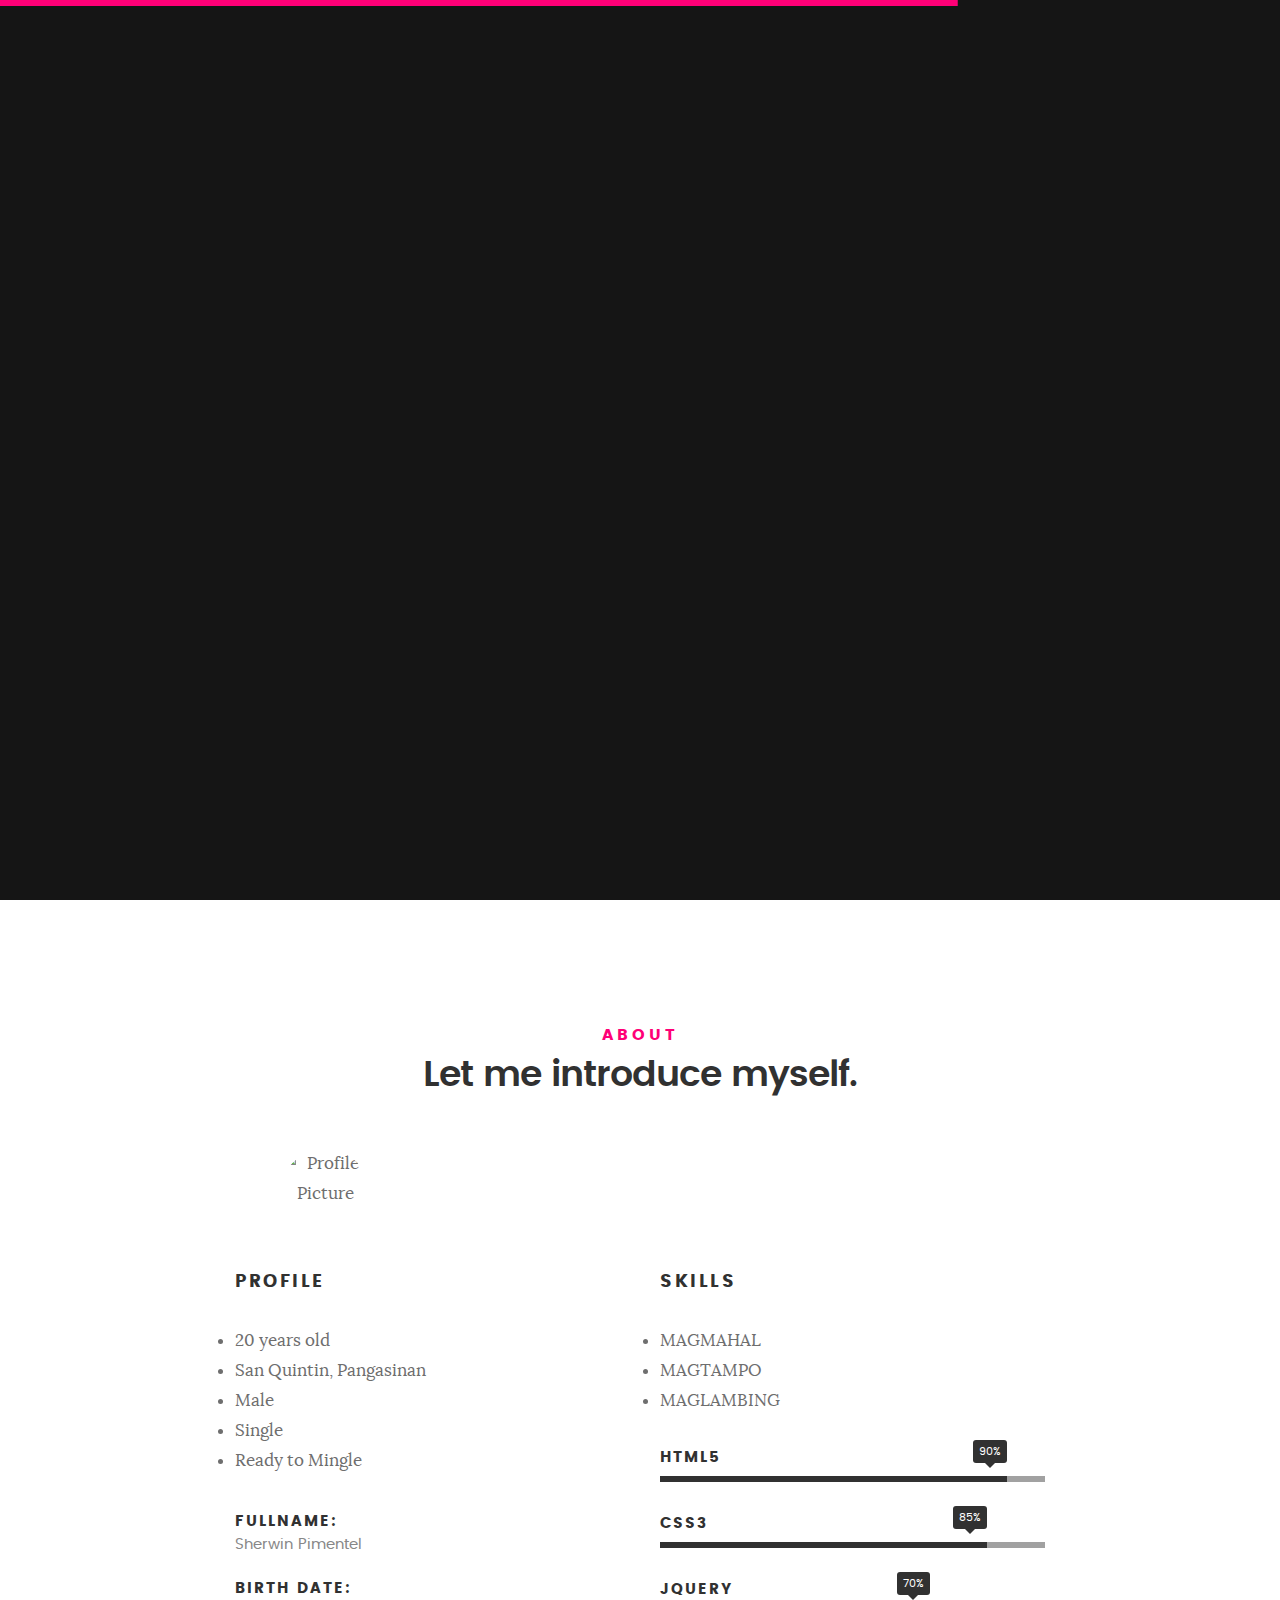
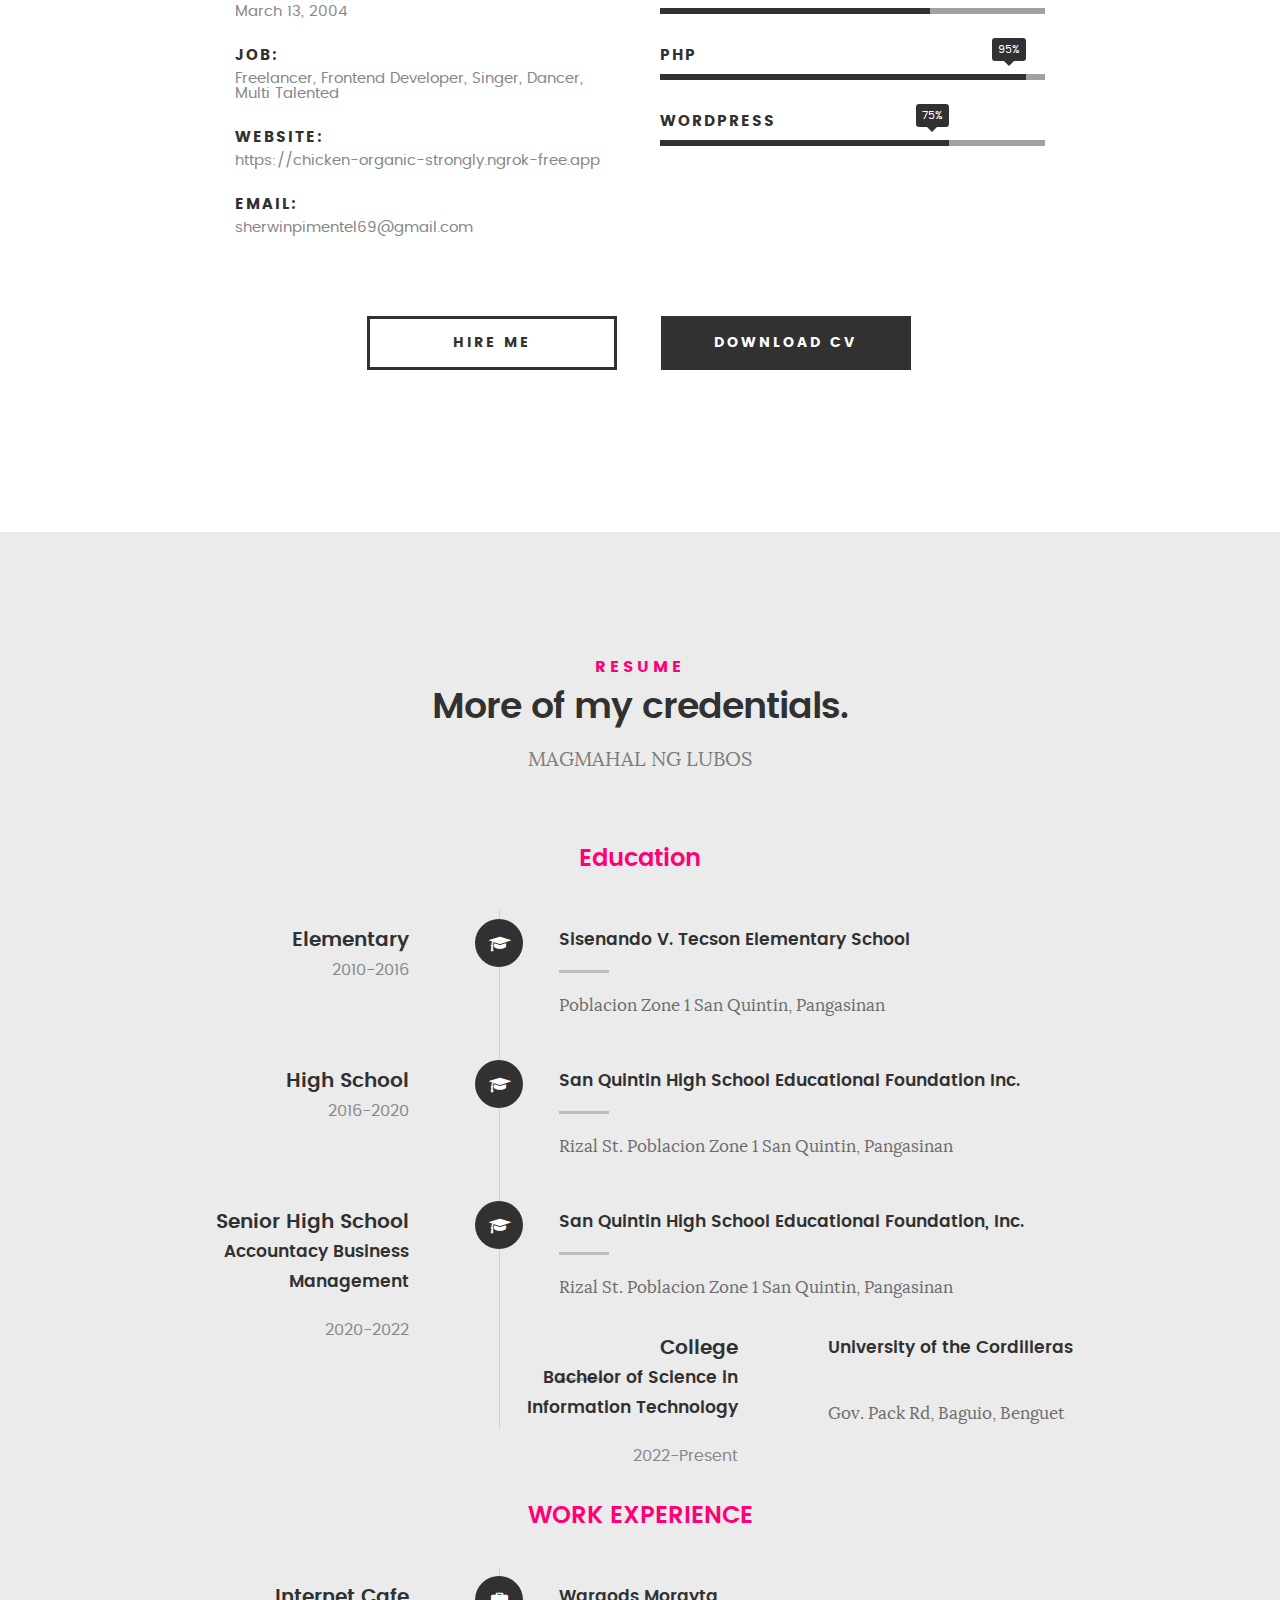
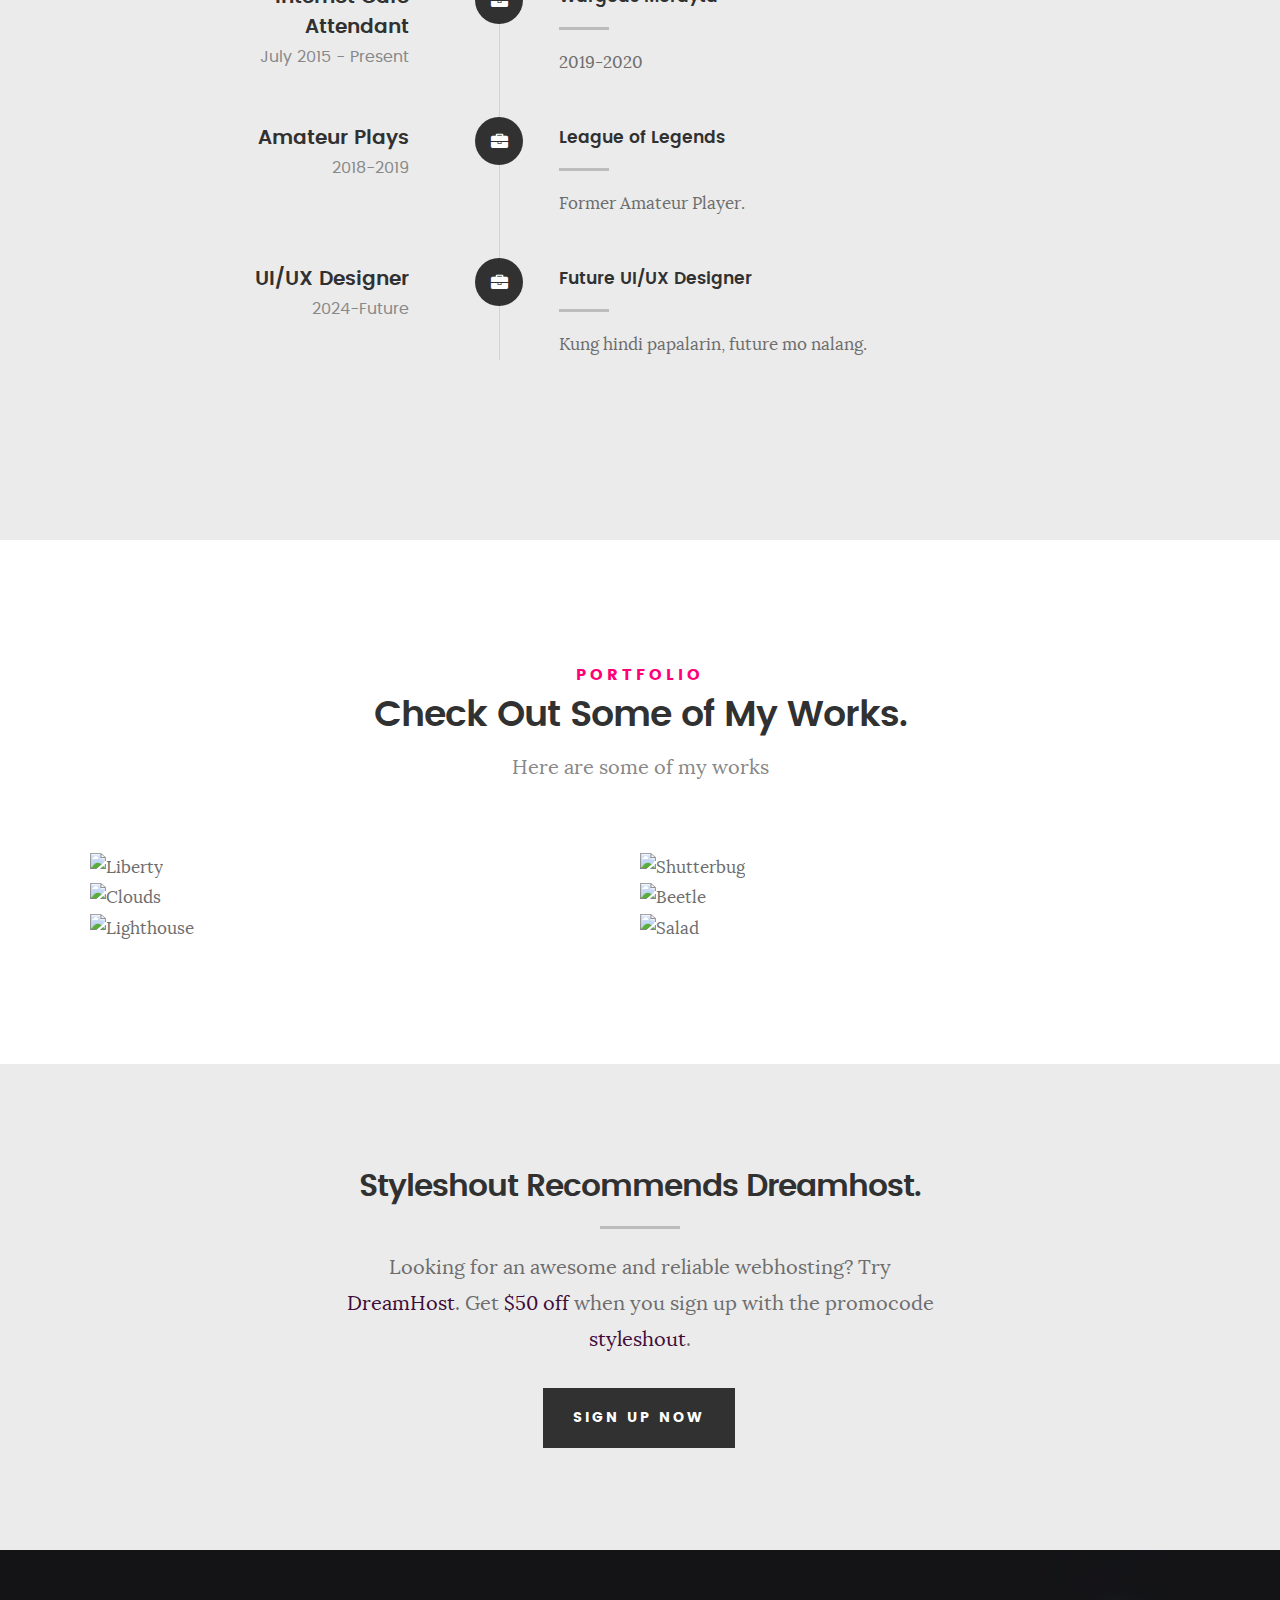
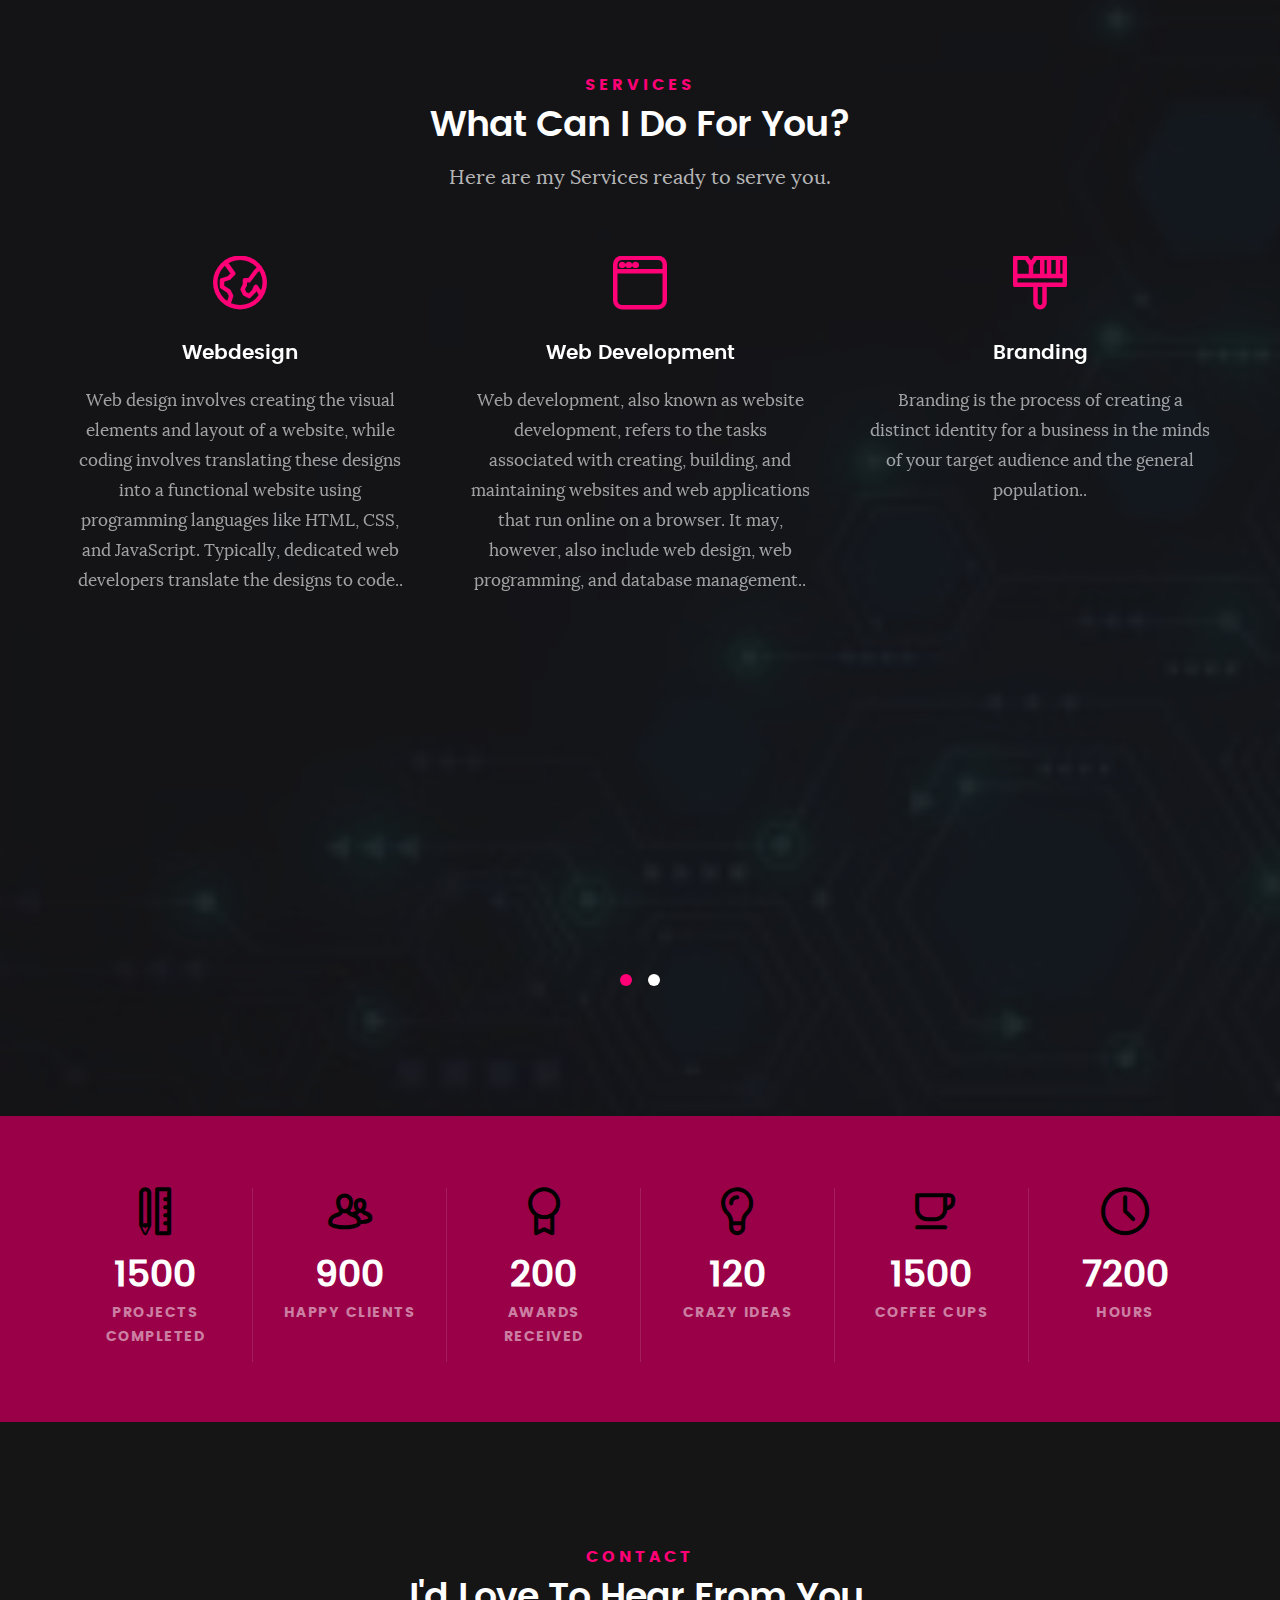
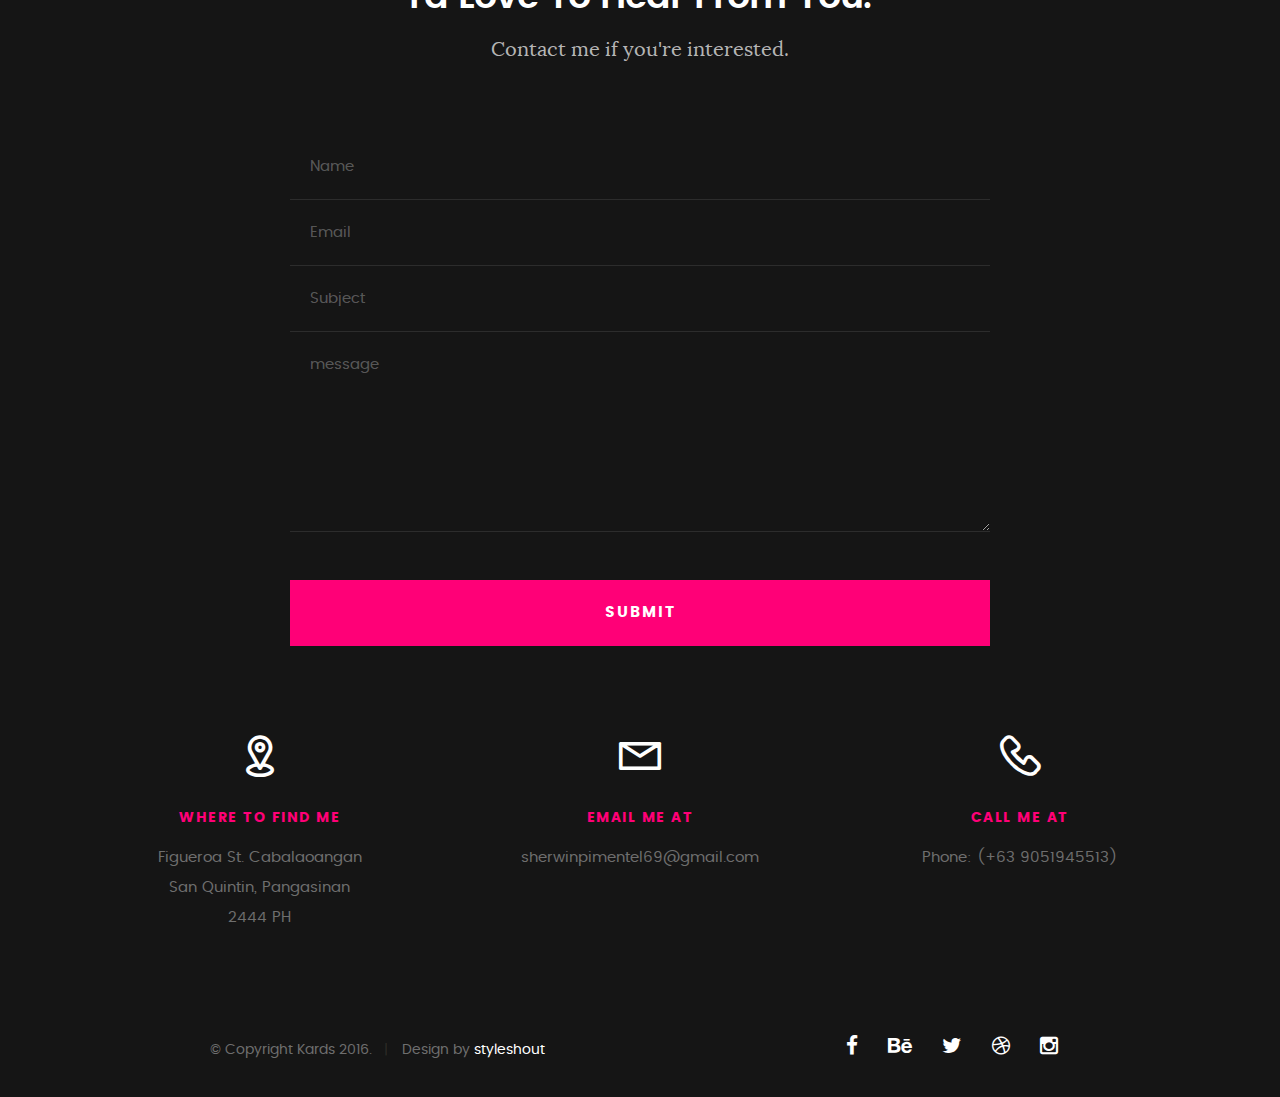
==== index.html @ 3cf340c3 "Add files via upload" ====
<!DOCTYPE html>
<!--[if IE 8 ]><html class="no-js oldie ie8" lang="en"> <![endif]-->
<!--[if IE 9 ]><html class="no-js oldie ie9" lang="en"> <![endif]-->
<!--[if (gte IE 9)|!(IE)]><!--><html class="no-js" lang="en"> <!--<![endif]-->
<head>

   <!--- basic page needs
   ================================================== -->
   <meta charset="utf-8">
	<title>TITULO</title>
	<meta name="description" content="">  
	<meta name="author" content="">

   <!-- mobile specific metas
   ================================================== -->
	<meta name="viewport" content="width=device-width, initial-scale=1, maximum-scale=1">

 	<!-- CSS
   ================================================== -->
   <link rel="stylesheet" href="css/base.css">  
   <link rel="stylesheet" href="css/main.css">
   <link rel="stylesheet" href="css/vendor.css">     

   <!-- script
   ================================================== -->   
	<script src="js/modernizr.js"></script>
	<script src="js/pace.min.js"></script>

   <!-- favicons
	================================================== -->
	<link rel="icon" type="image/png" href="favicon.png">

</head>

<body id="top">

	<!-- header 
   ================================================== -->
   <header>   	
   	<div class="row">

   		<div class="top-bar">
   			<a class="menu-toggle" href="#"><span>Menu</span></a>

	   		<div class="logo">
		         <a href="index.html">Brand New </a>
		      </div>		      

		   	<nav id="main-nav-wrap">
					<ul class="main-navigation">
						<li class="current"><a class="smoothscroll"  href="#intro" title="">Home</a></li>
						<li><a class="smoothscroll"  href="#about" title="">About</a></li>
						<li><a class="smoothscroll"  href="#resume" title="">Resume</a></li>
						<li><a class="smoothscroll"  href="#portfolio" title="">Portfolio</a></li>
						<li><a class="smoothscroll"  href="#services" title="">Services</a></li>					
						<li><a class="smoothscroll"  href="#contact" title="">Contact</a></li>	
							
					</ul>
				</nav>    		
   		</div> <!-- /top-bar --> 
   		
   	</div> <!-- /row --> 		
   </header> <!-- /header -->

	<!-- intro section
   ================================================== -->
   <section id="intro">   

   	<div class="intro-overlay"></div>	

   	<div class="intro-content">
   		<div class="row">

   			<div class="col-twelve">

	   			<h5>Hello, World.</h5>
	   			<h1>I'm Sherwin Pimentel.</h1>

	   			<p class="intro-position">
	   				<span>Front-end Developer</span>
	   				<span>UI/UX Designer</span> 
	   			</p>

	   			<a class="button stroke smoothscroll" href="#about" title="">More About Me</a>

	   		</div>  
   			
   		</div>   		 		
   	</div> <!-- /intro-content --> 

   	<ul class="intro-social">        
         <li><a href="https://www.facebook.com/JustmeSherwin"><i class="fa fa-facebook"></i></a></li>
         <li><a href="#"><i class="fa fa-behance"></i></a></li>
         <li><a href="#"><i class="fa fa-twitter"></i></a></li>
         <li><a href="#"><i class="fa fa-dribbble"></i></a></li>
         <li><a href="https://www.instagram.com/im.shawelicious/"><i class="fa fa-instagram"></i></a></li>
      </ul> <!-- /intro-social -->      	

   </section> <!-- /intro -->


   <!-- about section
   ================================================== -->
   <section id="about">  

   	<div class="row section-intro">
   		<div class="col-twelve">

   			<h5>About</h5>
   			<h1>Let me introduce myself.</h1>

   			<div class="intro-info">

   				<img src="images/profile-pic.jpg" alt="Profile Picture">

   				<p class="lead"></p>
   			</div>   			

   		</div>   		
   	</div> <!-- /section-intro -->

   	<div class="row about-content">

   		<div class="col-six tab-full">

   			<h3>Profile</h3>
   			<p>
				<li>20 years old</li>
				<li>San Quintin, Pangasinan</li>
				<li>Male</li>
				<li>Single</li>
				<li>Ready to Mingle</li>
			</p>

   			<ul class="info-list">
   				<li>
   					<strong>Fullname:</strong>
   					<span>Sherwin Pimentel</span>
   				</li>
   				<li>
   					<strong>Birth Date:</strong>
   					<span>March 13, 2004</span>
   				</li>
   				<li>
   					<strong>Job:</strong>
   					<span>Freelancer, Frontend Developer, Singer, Dancer, Multi Talented</span>
   				</li>
   				<li>
   					<strong>Website:</strong>
   					<span>https://chicken-organic-strongly.ngrok-free.app</span>
   				</li>
   				<li>
   					<strong>Email:</strong>
   					<span>sherwinpimentel69@gmail.com</span>
   				</li>

   			</ul> <!-- /info-list -->

   		</div>

   		<div class="col-six tab-full">

   			<h3>Skills</h3>
   			<p>
				<li>MAGMAHAL</li>
				<li>MAGTAMPO</li>
				<li>MAGLAMBING</li>
			</p>

				<ul class="skill-bars">
				   <li>
				   	<div class="progress percent90"><span>90%</span></div>
				   	<strong>HTML5</strong>
				   </li>
				   <li>
				   	<div class="progress percent85"><span>85%</span></div>
				   	<strong>CSS3</strong>
				   </li>
				   <li>
				   	<div class="progress percent70"><span>70%</span></div>
				   	<strong>JQuery</strong>
				   </li>
				   <li>
				   	<div class="progress percent95"><span>95%</span></div>
				   	<strong>PHP</strong>
				   </li>
				   <li>

				   	<div class="progress percent75"><span>75%</span></div>
				   	<strong>Wordpress</strong>
				   </li>
      
				</ul> <!-- /skill-bars -->		

   		</div>

   	</div>

   	<div class="row button-section">
   		<div class="col-twelve">
   			<a href="#contact" title="Hire Me" class="button stroke smoothscroll">Hire Me</a>
   			<a href="#" title="Download CV" class="button button-primary">Download CV</a>
   		</div>   		
   	</div>

   </section> <!-- /process-->    


   <!-- resume Section
   ================================================== -->
	<section id="resume" class="grey-section">

		<div class="row section-intro">
   		<div class="col-twelve">

   			<h5>Resume</h5>
   			<h1>More of my credentials.</h1>

   			<p class="lead">MAGMAHAL NG LUBOS</p>

   		</div>   		
   	</div> <!-- /section-intro--> 

   	<div class="row resume-timeline">

   		<div class="col-twelve resume-header">

   			<h2>Education</h2>

   		</div> <!-- /resume-header -->

   		<div class="col-twelve">

   			<div class="timeline-wrap">

   				<div class="timeline-block">

	   				<div class="timeline-ico">
	   					<i class="fa fa-graduation-cap"></i>
	   				</div>

	   				<div class="timeline-header">
	   					<h3>Elementary</h3>
	   					
						<p>2010-2016</p>
	   				</div>

	   				<div class="timeline-content">
	   					<h4>Sisenando V. Tecson Elementary School</h4>
						<p>Poblacion Zone 1 San Quintin, Pangasinan</p>
	   				</div>

	   			</div> <!-- /timeline-block -->

	   			<div class="timeline-block">

	   				<div class="timeline-ico">
	   					<i class="fa fa-graduation-cap"></i>
	   				</div>

	   				<div class="timeline-header">
	   					<h3>High School</h3>
	   					<p>2016-2020</p>
	   				</div>

	   				<div class="timeline-content">
	   					<h4>San Quintin High School Educational Foundation Inc.</h4>
	   					<p>Rizal St. Poblacion Zone 1 San Quintin, Pangasinan </p>
	   				</div>

	   			</div> <!-- /timeline-block -->

	   			<div class="timeline-block">

	   				<div class="timeline-ico">
	   					<i class="fa fa-graduation-cap"></i>
	   				</div>

	   				<div class="timeline-header">
	   					<h3>Senior High School</h3>
						<h4>Accountacy Business Management</h4>
	   					<p>2020-2022</p>
	   				</div>

	   				<div class="timeline-content">
	   					<h4>San Quintin High School Educational Foundation, Inc.</h4>
	   					<p>Rizal St. Poblacion Zone 1 San Quintin, Pangasinan</p>
	   				</div>

					<div class = "timeline-header">
						<h3>College</h3>
						<h4>Bachelor of Science in Information Technology</h4>
						<p>2022-Present</p>
					</div>

					<div class = "timeline-content">
						<h4>University of the Cordilleras</h4>
						<p>Gov. Pack Rd, Baguio, Benguet</p>
					</div>

	   			</div> <!-- /timeline-block -->

   			</div> <!-- /timeline-wrap -->   			

   		</div> <!-- /col-twelve -->
   		
   	</div> <!-- /resume-timeline -->
   	
   	<div class="row resume-timeline">

   		<div class="col-twelve resume-header">

   			<h2>WORK EXPERIENCE</h2>

   		</div> <!-- /resume-header -->

   		<div class="col-twelve">

   			<div class="timeline-wrap">

   				<div class="timeline-block">

	   				<div class="timeline-ico">
	   					<i class="fa fa-briefcase"></i>
	   				</div>

	   				<div class="timeline-header">
	   					<h3>Internet Cafe Attendant</h3>
	   					<p>July 2015 - Present</p>
	   				</div>

	   				<div class="timeline-content">
	   					<h4>Wargods Morayta</h4>
	   					<p>2019-2020</p>
	   				</div>

	   			</div> <!-- /timeline-block -->

	   			<div class="timeline-block">

	   				<div class="timeline-ico">
	   					<i class="fa fa-briefcase"></i>
	   				</div>

	   				<div class="timeline-header">
	   					<h3>Amateur Plays</h3>
	   					<p>2018-2019</p>
	   				</div>

	   				<div class="timeline-content">
	   					<h4>League of Legends</h4>
	   					<p>Former Amateur Player.</p>
	   				</div>

	   			</div> <!-- /timeline-block -->

	   			<div class="timeline-block">

	   				<div class="timeline-ico">
	   					<i class="fa fa-briefcase"></i>
	   				</div>

	   				<div class="timeline-header">
	   					<h3>UI/UX Designer</h3>
	   					<p>2024-Future</p>
	   				</div>

	   				<div class="timeline-content">
	   					<h4>Future UI/UX Designer</h4>
	   					<p>Kung hindi papalarin, future mo nalang.</p>
	   				</div>

	   			</div> <!-- /timeline-block -->

   			</div> <!-- /timeline-wrap -->   			

   		</div> <!-- /col-twelve -->
   		
   	</div> <!-- /resume-timeline -->
		
	</section> <!-- /features -->


	<!-- Portfolio Section
   ================================================== -->
	<section id="portfolio">

		<div class="row section-intro">
   		<div class="col-twelve">

   			<h5>Portfolio</h5>
   			<h1>Check Out Some of My Works.</h1>

   			<p class="lead">Here are some of my works	</p>

   		</div>   		
   	</div> <!-- /section-intro--> 

   	<div class="row portfolio-content">

   		<div class="col-twelve">

   			<!-- portfolio-wrapper -->
	         <div id="folio-wrapper" class="block-1-2 block-mob-full stack">

	         	<div class="bgrid folio-item">
	               <div class="item-wrap">
	               	<img src="images/portfolio/liberty.jpg" alt="Liberty">
	                  <a href="#modal-01" class="overlay">	                  	           
	                     <div class="folio-item-table">
	                     	<div class="folio-item-cell">
		     					       <h3 class="folio-title">Liberty</h3>	     					    
		     					    	 <span class="folio-types">
		     					       	  Graphic Design
		     					       </span>
		     					   </div>	                      	
	                     </div>                    
	                  </a>
	               </div>	               
	        		</div> <!-- /folio-item -->

	        		<div class="bgrid folio-item">
	               <div class="item-wrap">
	               	<img src="images/portfolio/shutterbug.jpg" alt="Shutterbug">
	               	<a href="#modal-02" class="overlay">              		                  
	                     <div class="folio-item-table">
	                     	<div class="folio-item-cell">
	                     		<h3 class="folio-title">Shutterbug</h3>	     					    
		     					    	<span class="folio-types">
		     					       	  Web Design
		     					      </span>		     		
		     					   </div> 	                      	
	                     </div>                    
	                  </a>
	               </div>
	        		</div> <!-- /folio-item -->

	            <div class="bgrid folio-item">
	               <div class="item-wrap">
	               	<img src="images/portfolio/clouds.jpg"alt="Clouds">
	                  <a href="#modal-03" class="overlay">             		                  
	                     <div class="folio-item-table">
	                     	<div class="folio-item-cell">
	                     		<h3 class="folio-title">Clouds</h3>	     					    
		     					    	<span class="folio-types">
		     					       	  Web Design
		     					      </span>		     		
		     					   </div> 	                      	
	                     </div>                    
	                  </a>
	               </div>
	        		</div> <!-- /folio-item -->

	            <div class="bgrid folio-item">
	               <div class="item-wrap">
	               	<img src="images/portfolio/beetle.jpg" alt="Beetle">
	                  <a href="#modal-04" class="overlay">                  	                 
	                     <div class="folio-item-table">
	                     	<div class="folio-item-cell">
	                     		<h3 class="folio-title">Beetle</h3>	     					    
		     					    	<span class="folio-types">
		     					       	  Branding
		     					      </span>		     		
		     					   </div>  	                      	
	                     </div>                    
	                  </a>
	               </div>
	        		</div> <!-- /folio-item -->     

	        		<div class="bgrid folio-item">
	               <div class="item-wrap">
	               	<img src="images/portfolio/lighthouse.jpg" alt="Lighthouse">
	                  <a href="#modal-05" class="overlay">             		                  
	                     <div class="folio-item-table">
	                     	<div class="folio-item-cell">
	                     		<h3 class="folio-title">Lighthouse</h3>	     					    
		     					    	<span class="folio-types">
		     					       	  Web Development
		     					      </span>		     		
		     					   </div> 	                      	
	                     </div>                    
	                  </a>
	               </div>
	        		</div> <!-- /folio-item -->

	            <div class="bgrid folio-item">
	               <div class="item-wrap">
	               	<img src="images/portfolio/salad.jpg" alt="Salad">
	                  <a href="#modal-06" class="overlay">
	                     <div class="folio-item-table">
	                     	<div class="folio-item-cell">
	                     		<h3 class="folio-title">Salad</h3>	     					    
		     					    	<span class="folio-types">
		     					       	  Branding
		     					      </span>		     		
		     					   </div>	                      	
	                     </div>                    
	                  </a>
	               </div>
	        		</div> <!-- /folio-item -->   

	            <!-- modal popups - begin
	            ============================================================= -->
	            <div id="modal-01" class="popup-modal slider mfp-hide">	

				     	<div class="media">
				     		<img src="images/portfolio/modals/m-liberty.jpg" alt="" />
				     	</div>      	

					   <div class="description-box">
					      <h4>Liberty</h4>		      
					      <p>Proin gravida nibh vel velit auctor aliquet. Aenean sollicitudin, lorem quis bibendum auctor, nisi elit consequat ipsum, nec sagittis sem nibh id elit.</p>

					      <div class="categories">Web Development</div>			               
					   </div>

			         <div class="link-box">
			            <a href="http://www.behance.net">Details</a>
					      <a href="#" class="popup-modal-dismiss">Close</a>
			         </div>		      

				   </div> <!-- /modal-01 -->

				   <div id="modal-02" class="popup-modal slider mfp-hide">	

				     	<div class="media">
				     		<img src="images/portfolio/modals/m-shutterbug.jpg" alt="" />
				     	</div>      	

					   <div class="description-box">
					      <h4>Shutterbug</h4>		      
					      <p>Proin gravida nibh vel velit auctor aliquet. Aenean sollicitudin, lorem quis bibendum auctor, nisi elit consequat ipsum, nec sagittis sem nibh id elit.</p>

					      <div class="categories">Web Design</div>			               
					   </div>

			         <div class="link-box">
			            <a href="http://www.behance.net">Details</a>
					      <a href="#" class="popup-modal-dismiss">Close</a>
			         </div>		      

				   </div> <!-- /modal-02 -->

				   <div id="modal-03" class="popup-modal slider mfp-hide">	

				     	<div class="media">
				     		<img src="images/portfolio/modals/m-clouds.jpg" alt="" />
				     	</div>      	

					   <div class="description-box">
					      <h4>Clouds</h4>		      
					      <p>Proin gravida nibh vel velit auctor aliquet. Aenean sollicitudin, lorem quis bibendum auctor, nisi elit consequat ipsum, nec sagittis sem nibh id elit.</p>

					      <div class="categories">Web Design</div>			               
					   </div>

			         <div class="link-box">
			            <a href="http://www.behance.net">Details</a>
					      <a href="#" class="popup-modal-dismiss">Close</a>
			         </div>		      

				   </div> <!-- /modal-03 -->

				   <div id="modal-04" class="popup-modal slider mfp-hide">	

				     	<div class="media">
				     		<img src="images/portfolio/modals/m-beetle.jpg" alt="" />
				     	</div>      	

					   <div class="description-box">
					      <h4>Beetle</h4>		      
					      <p>Proin gravida nibh vel velit auctor aliquet. Aenean sollicitudin, lorem quis bibendum auctor, nisi elit consequat ipsum, nec sagittis sem nibh id elit.</p>

					      <div class="categories">Branding</div>			               
					   </div>

			         <div class="link-box">
			            <a href="http://www.behance.net">Details</a>
					      <a href="#" class="popup-modal-dismiss">Close</a>
			         </div>		      

				   </div> <!-- /modal-04 -->

				   <div id="modal-05" class="popup-modal slider mfp-hide">	

				     	<div class="media">
				     		<img src="images/portfolio/modals/m-lighthouse.jpg" alt="" />
				     	</div>      	

					   <div class="description-box">
					      <h4>Lighthouse</h4>		      
					      <p>Proin gravida nibh vel velit auctor aliquet. Aenean sollicitudin, lorem quis bibendum auctor, nisi elit consequat ipsum, nec sagittis sem nibh id elit.</p>

					      <div class="categories">Web Development</div>			               
					   </div>

			         <div class="link-box">
			            <a href="http://www.behance.net">Details</a>
					      <a href="#" class="popup-modal-dismiss">Close</a>
			         </div>		      

				   </div> <!-- /modal-05 -->

				   <div id="modal-06" class="popup-modal slider mfp-hide">	

				     	<div class="media">
				     		<img src="images/portfolio/modals/m-salad.jpg" alt="" />
				     	</div>      	

					   <div class="description-box">
					      <h4>Salad</h4>		      
					      <p>Proin gravida nibh vel velit auctor aliquet. Aenean sollicitudin, lorem quis bibendum auctor, nisi elit consequat ipsum, nec sagittis sem nibh id elit.</p>

					      <div class="categories">Branding</div>			               
					   </div>

			         <div class="link-box">
			            <a href="http://www.behance.net">Details</a>
					      <a href="#" class="popup-modal-dismiss">Close</a>
			         </div>		      

				   </div> <!-- /modal-06 -->


				   <!-- modal popups - end
	            ============================================================= -->

	         </div> <!-- /portfolio-wrapper --> 

   		</div>  <!-- /twelve -->   

   	</div> <!-- /portfolio-content --> 
		
	</section> <!-- /portfolio --> 


	<!-- CTA Section
   ================================================== -->
	<section id="cta" class="grey-section">

   	<div class="row cta-content">

   		<div class="col-twelve section-ads">  

	     		<h2 class="h01"><a href="http://www.dreamhost.com/r.cgi?287326|STYLESHOUT">Styleshout Recommends Dreamhost.</a></h2>

		      <p class="lead">
		      Looking for an awesome and reliable webhosting? Try <a href="http://www.dreamhost.com/r.cgi?287326|STYLESHOUT"><span>DreamHost</span></a>.
				Get <span>$50 off</span> when you sign up with the promocode <span>styleshout</span>. 
				<!-- Simply type	the promocode in the box labeled “Promo Code” when placing your order. -->	
				</p>

				<div class="action">
			      <a class="button button-primary large" href="http://www.dreamhost.com/r.cgi?287326|STYLESHOUT">Sign Up Now</a>
		      </div>		     	

   		</div>

   	</div> <!-- /cta-content -->

   </section> <!-- /cta --> 

	
	<!-- services Section
   ================================================== -->
	<section id="services">

		<div class="overlay"></div>

		<div class="row section-intro">
   		<div class="col-twelve">

   			<h5>Services</h5>
   			<h1>What Can I Do For You?</h1>

   			<p class="lead">Here are my Services ready to serve you.</p>

   		</div>   		
   	</div> <!-- /section-intro -->

   	<div class="row services-content">

   		<div id="owl-slider" class="owl-carousel services-list">

	      	<div class="service">	

	      		<span class="icon"><i class="icon-earth"></i></span>            

	            <div class="service-content">	

	            	 <h3>Webdesign</h3>

		            <p class="desc">Web design involves creating the visual elements and layout of a website, while coding involves translating these designs into a functional website using programming languages like HTML, CSS, and JavaScript. Typically, dedicated web developers translate the designs to code..
	         		</p>
	         		
	         	</div> 	         	 

				</div> <!-- /service -->

				<div class="service">	

					<span class="icon"><i class="icon-window"></i></span>                          

	            <div class="service-content">	

	            	<h3>Web Development</h3>  

		            <p class="desc"> Web development, also known as website development, refers to the tasks associated with creating, building, and maintaining websites and web applications that run online on a browser. It may, however, also include web design, web programming, and database management..
	         		</p>

	            </div>	                          

			   </div> <!-- /service -->

			   <div class="service">

			   	<span class="icon"><i class="icon-paint-brush"></i></span>		            

	            <div class="service-content">

	            	<h3>Branding</h3>

		            <p class="desc">Branding is the process of creating a distinct identity for a business in the minds of your target audience and the general population..
	        			</p> 

	            </div> 	            	               

			   </div> <!-- /service -->

				<div class="service">

					<span class="icon"><i class="icon-toggles"></i></span>	              

	            <div class="service-content">

	            	<h3>UI/UX Design</h3>

		            <p class="desc">UX and UI design services merge creativity with usability to deliver digital experiences that captivate and convert. Our team of skilled designers focuses on crafting seamless interfaces and intuitive interactions that embody your brand and meet your users' needs. From in-depth user research and innovative wireframing to polished visual designs and meticulous testing, we ensure every aspect of your digital presence is optimized for success. Let us help you elevate your online platforms, making them more engaging and effective for every visitor.
	         		</p> 
	         		
	            </div>                

				</div> <!-- /service -->

			   <div class="service">

			   	<span class="icon"><i class="icon-image"></i></span>	            

	            <div class="service-content">

	            	<h3>Graphics Design</h3>

		            <p class="desc">our graphic design services are tailored to elevate your brand identity and communicate your message with visual impact. Our skilled designers specialize in creating compelling graphics that resonate with your target audience, from dynamic logos and branding materials to engaging marketing collateral and digital assets. With a focus on aesthetic excellence and strategic design, we ensure that every visual element aligns with your business goals and enhances your market presence, setting you apart from the competition.
	        			</p> 

	            </div>	               

			   </div> <!-- /service -->

			   <div class="service">

			   	<span class="icon"><i class="icon-chat"></i></span>	   	           

	            <div class="service-content">

	            	 <h3>Consultancy</h3>

		            <p class="desc">Our consultancy services provide expert guidance and strategic insights to help your business thrive in its digital and creative endeavors. Our team of seasoned consultants specializes in UX/UI design, graphic design, and brand strategy, offering personalized solutions that address your specific challenges and objectives. We work closely with you to analyze your current practices, identify areas for improvement, and develop actionable strategies that optimize user experience, enhance visual communication, and drive business growth. Partner with us to transform your ideas into impactful results, leveraging our expertise to foster innovation and achieve competitive advantage in your market.
	        			</p> 
	        			
	            </div>	               

			   </div> <!-- /service -->

	      </div> <!-- /services-list -->
   		
   	</div> <!-- /services-content -->
		
	</section> <!-- /services -->	


	<!-- stats Section
   ================================================== -->
	<section id="stats" class="count-up">

		<div class="row">
			<div class="col-twelve">

				<div class="block-1-6 block-s-1-3 block-tab-1-2 block-mob-full stats-list">

					<div class="bgrid stat">

						<div class="icon-part">
							<i class="icon-pencil-ruler"></i>
						</div>

						<h3 class="stat-count">
							1500
						</h3>

						<h5 class="stat-title">
							Projects Completed
						</h5>

					</div> <!-- /stat -->					

					<div class="bgrid stat">

						<div class="icon-part">
							<i class="icon-users"></i>
						</div>

						<h3 class="stat-count">
							900
						</h3>

						<h5 class="stat-title">
							Happy Clients
						</h5>

					</div> <!-- /stat -->

					<div class="bgrid stat">

						<div class="icon-part">
							<i class="icon-badge"></i>
						</div>

						<h3 class="stat-count">
							200
						</h3>

						<h5 class="stat-title">
							Awards Received
						</h5>

					</div> <!-- /stat -->									

					<div class="bgrid stat">

						<div class="icon-part">
							<i class="icon-light-bulb"></i>
						</div>

						<h3 class="stat-count">
							120
						</h3>

						<h5 class="stat-title">
							Crazy Ideas
						</h5>

					</div> <!-- /stat -->

					<div class="bgrid stat">

						<div class="icon-part">
							<i class="icon-cup"></i>
						</div>

						<h3 class="stat-count">
							1500
						</h3>

						<h5 class="stat-title">
							Coffee Cups
						</h5>

					</div> <!-- /stat -->

					<div class="bgrid stat">

						<div class="icon-part">
							<i class="icon-clock"></i>
						</div>

						<h3 class="stat-count">
							7200
						</h3>

						<h5 class="stat-title">
							Hours
						</h5>

					</div> <!-- /stat -->

				</div> <!-- /stats-list -->

			</div> <!-- /twelve -->
		</div> <!-- /row -->

	</section> <!-- /stats -->

	
   <!-- contact
   ================================================== -->
	<section id="contact">

		<div class="row section-intro">
   		<div class="col-twelve">

   			<h5>Contact</h5>
   			<h1>I'd Love To Hear From You.</h1>

   			<p class="lead">Contact me if you're interested.</p>

   		</div> 
   	</div> <!-- /section-intro -->

   	<div class="row contact-form">

   		<div class="col-twelve">

            <!-- form -->
            <form name="contactForm" id="contactForm" method="post" action="">
      			<fieldset>

                  <div class="form-field">
 						   <input name="contactName" type="text" id="contactName" placeholder="Name" value="" minlength="2" required="">
                  </div>
                  <div class="form-field">
	      			   <input name="contactEmail" type="email" id="contactEmail" placeholder="Email" value="" required="">
	               </div>
                  <div class="form-field">
	     				   <input name="contactSubject" type="text" id="contactSubject" placeholder="Subject" value="">
	               </div>                       
                  <div class="form-field">
	                 	<textarea name="contactMessage" id="contactMessage" placeholder="message" rows="10" cols="50" required=""></textarea>
	               </div>                      
                 <div class="form-field">
                     <button class="submitform">Submit</button>
                     <div id="submit-loader">
                        <div class="text-loader">Sending...</div>                             
       				      <div class="s-loader">
								  	<div class="bounce1"></div>
								  	<div class="bounce2"></div>
								  	<div class="bounce3"></div>
								</div>
							</div>
                  </div>

      			</fieldset>
      		</form> <!-- Form End -->

            <!-- contact-warning -->
            <div id="message-warning">            	
            </div>            
            <!-- contact-success -->
      		<div id="message-success">
               <i class="fa fa-check"></i>Your message was sent, thank you!<br>
      		</div>

         </div> <!-- /col-twelve -->
   		
   	</div> <!-- /contact-form -->

   	<div class="row contact-info">

   		<div class="col-four tab-full">

   			<div class="icon">
   				<i class="icon-pin"></i>
   			</div>

   			<h5>Where to find me</h5>

   			<p>
            Figueroa St. Cabalaoangan<br>
            San Quintin, Pangasinan<br>
			2444 PH <br>
            </p>

   		</div>

   		<div class="col-four tab-full collapse">

   			<div class="icon">
   				<i class="icon-mail"></i>
   			</div>

   			<h5>Email Me At</h5>

   			<p>sherwinpimentel69@gmail.com		     
			   </p>

   		</div>

   		<div class="col-four tab-full">

   			<div class="icon">
   				<i class="icon-phone"></i>
   			</div>

   			<h5>Call Me At</h5>

   			<p>Phone: (+63 9051945513)<br>
			   </p>

   		</div>
   		
   	</div> <!-- /contact-info -->
		
	</section> <!-- /contact -->


   <!-- footer
   ================================================== -->

   <footer>
     	<div class="row">

     		<div class="col-six tab-full pull-right social">

     			<ul class="footer-social">        
			      <li><a href="https://www.facebook.com/JustmeSherwin"><i class="fa fa-facebook"></i></a></li>
			      <li><a href="#"><i class="fa fa-behance"></i></a></li>
			      <li><a href="#"><i class="fa fa-twitter"></i></a></li>
			      <li><a href="#"><i class="fa fa-dribbble"></i></a></li>
			      <li><a href="https://www.instagram.com/im.shawelicious/"><i class="fa fa-instagram"></i></a></li>
			   </ul> 
	      		
	      </div>

      	<div class="col-six tab-full">
	      	<div class="copyright">
		        	<span>© Copyright Kards 2016.</span> 
		        	<span>Design by <a href="http://www.styleshout.com/">styleshout</a></span>	         	
		         </div>		                  
	      	</div>

	      	<div id="go-top">
		         <a class="smoothscroll" title="Back to Top" href="#top"><i class="fa fa-long-arrow-up"></i></a>
		      </div>

      	</div> <!-- /row -->     	
   </footer>  

   <div id="preloader"> 
    	<div id="loader"></div>
   </div> 

   <!-- Java Script
   ================================================== --> 
   <script src="js/jquery-2.1.3.min.js"></script>
   <script src="js/plugins.js"></script>
   <script src="js/main.js"></script>

</body>

</html>
---- css/base.css ----
/**
 * =================================================================== 
 *
 *  Kards v1.0 Base Stylesheet
 *  url: styleshout.com
 *  03-01-2016
 *  ------------------------------------------------------------------
 *  TOC:
 *  01. reset
 *  02. basic/base setup styles
 *  03. grid
 *  04. MISC
 *
 * =================================================================== 
 */

/** 
 * ===================================================================
 * 01. reset - normalize.css v3.0.2 | MIT License | git.io/normalize
 *
 * ------------------------------------------------------------------- 
 */
html {
	font-family: sans-serif;
	-ms-text-size-adjust: 100%;
	-webkit-text-size-adjust: 100%;
}

body {
	margin: 0;
}

article,
aside,
details,
figcaption,
figure,
footer,
header,
hgroup,
main,
menu,
nav,
section,
summary {
	display: block;
}

audio,
canvas,
progress,
video {
	display: inline-block;
	vertical-align: baseline;
}

audio:not([controls]) {
	display: none;
	height: 0;
}

[hidden],
template {
	display: none;
}

a {
	background: transparent;
}

a:active,
a:hover {
	outline: 0;
}

abbr[title] {
	border-bottom: 1px dotted;
}

b,
strong {
	font-weight: bold;
}

dfn {
	font-style: italic;
}

h1 {
	font-size: 2em;
	margin: 0.67em 0;
}

mark {
	background: #ff0;
	color: #000;
}

small {
	font-size: 80%;
}

sub,
sup {
	font-size: 75%;
	line-height: 0;
	position: relative;
	vertical-align: baseline;
}

sup {
	top: -0.5em;
}

sub {
	bottom: -0.25em;
}

img {
	border: 0;
}

svg:not(:root) {
	overflow: hidden;
}

figure {
	margin: 1em 40px;
}

hr {
	-moz-box-sizing: content-box;
	box-sizing: content-box;
	height: 0;
}

pre {
	overflow: auto;
}

code,
kbd,
pre,
samp {
	font-family: monospace, monospace;
	font-size: 1em;
}

button,
input,
optgroup,
select,
textarea {
	color: inherit;
	font: inherit;
	margin: 0;
}

button {
	overflow: visible;
}

button,
select {
	text-transform: none;
}

button,
html input[type="button"],
input[type="reset"],
input[type="submit"] {
	-webkit-appearance: button;
	cursor: pointer;
}

button[disabled],
html input[disabled] {
	cursor: default;
}

button::-moz-focus-inner,
input::-moz-focus-inner {
	border: 0;
	padding: 0;
}

input {
	line-height: normal;
}

input[type="checkbox"],
input[type="radio"] {
	box-sizing: border-box;
	padding: 0;
}

input[type="number"]::-webkit-inner-spin-button,
input[type="number"]::-webkit-outer-spin-button {
	height: auto;
}

input[type="search"] {
	-webkit-appearance: textfield;
	-moz-box-sizing: content-box;
	-webkit-box-sizing: content-box;
	box-sizing: content-box;
}

input[type="search"]::-webkit-search-cancel-button,
input[type="search"]::-webkit-search-decoration {
	-webkit-appearance: none;
}

fieldset {
	border: 1px solid #c0c0c0;
	margin: 0 2px;
	padding: 0.35em 0.625em 0.75em;
}

legend {
	border: 0;
	padding: 0;
}

textarea {
	overflow: auto;
}

optgroup {
	font-weight: bold;
}

table {
	border-collapse: collapse;
	border-spacing: 0;
}

td,
th {
	padding: 0;
}

/** 
 * ===================================================================
 * 02. basic/base setup styles - (_basic.scss)
 *
 * ------------------------------------------------------------------- 
 */
html {
	font-size: 62.5%;
	box-sizing: border-box;
}

*,
*::before,
*::after {
	box-sizing: inherit;
}

body {
	font-weight: normal;
	line-height: 1;
	text-rendering: optimizeLegibility;
	word-wrap: break-word;
	-webkit-overflow-scrolling: touch;
	-webkit-text-size-adjust: none;
}

body,
input,
button {
	-moz-osx-font-smoothing: grayscale;
	-webkit-font-smoothing: antialiased;
}

/**
 * Media - (_basic.scss)
 * ------------------------------------------------------------------- 
 */
img,
video {
	max-width: 100%;
	height: auto;
}

/**
 * Typography resets - (_basic.scss)
 * ------------------------------------------------------------------- 
 */
div,
dl,
dt,
dd,
ul,
ol,
li,
h1,
h2,
h3,
h4,
h5,
h6,
pre,
form,
p,
blockquote,
th,
td {
	margin: 0;
	padding: 0;
}

h1,
h2,
h3,
h4,
h5,
h6 {
	-webkit-font-variant-ligatures: common-ligatures;
	-moz-font-variant-ligatures: common-ligatures;
	font-variant-ligatures: common-ligatures;
	text-rendering: optimizeLegibility;
}

em,
i {
	font-style: italic;
	line-height: inherit;
}

strong,
b {
	font-weight: bold;
	line-height: inherit;
}

small {
	font-size: 60%;
	line-height: inherit;
}

ol,
ul {
	list-style: none;
}

li {
	display: block;
}

/**
 * links - (_basic.scss)
 * ------------------------------------------------------------------- 
 */
a {
	text-decoration: none;
	line-height: inherit;
}

a img {
	border: none;
}

/**
 * inputs - (_basic.scss)
 * ------------------------------------------------------------------- 
 */
fieldset {
	margin: 0;
	padding: 0;
}

input[type="email"],
input[type="number"],
input[type="search"],
input[type="text"],
input[type="tel"],
input[type="url"],
input[type="password"],
textarea {
	-webkit-appearance: none;
	-moz-appearance: none;
	-ms-appearance: none;
	-o-appearance: none;
	appearance: none;
}

/** 
 * ===================================================================
 * 03. grid - (_grid.scss)
 *
 * ------------------------------------------------------------------- 
 */
.row {
	width: 94%;
	max-width: 1140px;
	margin: 0 auto;
}

.row:before,
.row:after {
	content: "";
	display: table;
}

.row:after {
	clear: both;
}

.row .row {
	width: auto;
	max-width: none;
	margin-left: -20px;
	margin-right: -20px;
}

[class*="col-"],
.bgrid {
	float: left;
}

[class*="col-"] + [class*="col-"].end {
	float: right;
}

[class*="col-"] {
	padding: 0 20px;
}

.col-one {
	width: 8.33333%;
}

.col-two,
.col-1-6 {
	width: 16.66667%;
}

.col-three,
.col-1-4 {
	width: 25%;
}

.col-four,
.col-1-3 {
	width: 33.33333%;
}

.col-five {
	width: 41.66667%;
}

.col-six,
.col-1-2 {
	width: 50%;
}

.col-seven {
	width: 58.33333%;
}

.col-eight,
.col-2-3 {
	width: 66.66667%;
}

.col-nine,
.col-3-4 {
	width: 75%;
}

.col-ten,
.col-5-6 {
	width: 83.33333%;
}

.col-eleven {
	width: 91.66667%;
}

.col-twelve,
.col-full {
	width: 100%;
}

/**
 * small screens - (_grid.scss)
 * --------------------------------------------------------------- 
 */
@media screen and (max-width:1024px) {
	.row .row {
		margin-left: -18px;
		margin-right: -18px;
	}

	[class*="col-"] {
		padding: 0 18px;
	}

}

/**
 * tablets - (_grid.scss)
 * --------------------------------------------------------------- 
 */
@media screen and (max-width:768px) {
	.row {
		width: auto;
		padding-left: 30px;
		padding-right: 30px;
	}

	.row .row {
		padding-left: 0;
		padding-right: 0;
		margin-left: -15px;
		margin-right: -15px;
	}

	[class*="col-"] {
		padding: 0 15px;
	}

	.tab-1-4 {
		width: 25%;
	}

	.tab-1-3 {
		width: 33.33333%;
	}

	.tab-1-2 {
		width: 50%;
	}

	.tab-2-3 {
		width: 66.66667%;
	}

	.tab-3-4 {
		width: 75%;
	}

	.tab-full {
		width: 100%;
	}

}

/**
 * large mobile devices - (_grid.scss)
 * --------------------------------------------------------------- 
 */
@media screen and (max-width:600px) {
	.row {
		padding-left: 25px;
		padding-right: 25px;
	}

	.row .row {
		margin-left: -10px;
		margin-right: -10px;
	}

	[class*="col-"] {
		padding: 0 10px;
	}

	.mob-1-4 {
		width: 25%;
	}

	.mob-1-2 {
		width: 50%;
	}

	.mob-3-4 {
		width: 75%;
	}

	.mob-full {
		width: 100%;
	}

}

/**
 * small mobile devices - (_grid.scss)
 * --------------------------------------------------------------- 
 */
@media screen and (max-width:400px) {
	.row .row {
		padding-left: 0;
		padding-right: 0;
		margin-left: 0;
		margin-right: 0;
	}

	[class*="col-"] {
		width: 100% !important;
		float: none !important;
		clear: both !important;
		margin-left: 0;
		margin-right: 0;
		padding: 0;
	}

	[class*="col-"] + [class*="col-"].end {
		float: none;
	}

}

/** 
 * ===================================================================
 * block grids - (_grid.scss)
 *
 * ------------------------------------------------------------------- 
 */
[class*="block-"]:before,
[class*="block-"]:after {
	content: "";
	display: table;
}

[class*="block-"]:after {
	clear: both;
}

.block-1-6 .bgrid {
	width: 16.66667%;
}

.block-1-4 .bgrid {
	width: 25%;
}

.block-1-3 .bgrid {
	width: 33.33333%;
}

.block-1-2 .bgrid {
	width: 50%;
}

/**
 * Clearing for block grid columns. Allow columns with 
 * different heights to align properly.
 */
.block-1-6 .bgrid:nth-child(6n+1),
.block-1-4 .bgrid:nth-child(4n+1),
.block-1-3 .bgrid:nth-child(3n+1),
.block-1-2 .bgrid:nth-child(2n+1) {
	clear: both;
}

/**
 * small screens - (_grid.scss)
 * --------------------------------------------------------------- 
 */
@media screen and (max-width:1024px) {
	.block-s-1-6 .bgrid {
		width: 16.66667%;
	}

	.block-s-1-4 .bgrid {
		width: 25%;
	}

	.block-s-1-3 .bgrid {
		width: 33.33333%;
	}

	.block-s-1-2 .bgrid {
		width: 50%;
	}

	.block-s-full .bgrid {
		width: 100%;
		clear: both;
	}

	[class*="block-s-"] .bgrid:nth-child(n) {
		clear: none;
	}

	.block-s-1-6 .bgrid:nth-child(6n+1),
	.block-s-1-4 .bgrid:nth-child(4n+1),
	.block-s-1-3 .bgrid:nth-child(3n+1),
	.block-s-1-2 .bgrid:nth-child(2n+1) {
		clear: both;
	}

}

/**
 * tablets - (_grid.scss)
 * --------------------------------------------------------------- 
 */
@media screen and (max-width:768px) {
	.block-tab-1-6 .bgrid {
		width: 16.66667%;
	}

	.block-tab-1-4 .bgrid {
		width: 25%;
	}

	.block-tab-1-3 .bgrid {
		width: 33.33333%;
	}

	.block-tab-1-2 .bgrid {
		width: 50%;
	}

	.block-tab-full .bgrid {
		width: 100%;
		clear: both;
	}

	[class*="block-tab-"] .bgrid:nth-child(n) {
		clear: none;
	}

	.block-tab-1-6 .bgrid:nth-child(6n+1),
	.block-tab-1-4 .bgrid:nth-child(4n+1),
	.block-tab-1-3 .bgrid:nth-child(3n+1),
	.block-tab-1-2 .bgrid:nth-child(2n+1) {
		clear: both;
	}

}

/**
 * large mobile devices - (_grid.scss)
 * --------------------------------------------------------------- 
 */
@media screen and (max-width:600px) {
	.block-mob-1-6 .bgrid {
		width: 16.66667%;
	}

	.block-mob-1-4 .bgrid {
		width: 25%;
	}

	.block-mob-1-3 .bgrid {
		width: 33.33333%;
	}

	.block-mob-1-2 .bgrid {
		width: 50%;
	}

	.block-mob-full .bgrid {
		width: 100%;
		clear: both;
	}

	[class*="block-mob-"] .bgrid:nth-child(n) {
		clear: none;
	}

	.block-mob-1-6 .bgrid:nth-child(6n+1),
	.block-mob-1-4 .bgrid:nth-child(4n+1),
	.block-mob-1-3 .bgrid:nth-child(3n+1),
	.block-mob-1-2 .bgrid:nth-child(2n+1) {
		clear: both;
	}

}

/**
 * stack on small mobile devices - (_grid.scss)
 * --------------------------------------------------------------- 
 */
@media screen and (max-width:400px) {
	.stack .bgrid {
		width: 100% !important;
		float: none !important;
		clear: both !important;
		margin-left: 0;
		margin-right: 0;
	}

}

/** 
 * ===================================================================
 * 04. MISC  - (_grid.scss)
 *
 * ------------------------------------------------------------------- 
 */

/**
 * Clearing - (http://nicolasgallagher.com/micro-clearfix-hack/
 */
.group:before,
.group:after {
	content: "";
	display: table;
}

.group:after {
	clear: both;
}

/**
 * Misc Helper Styles 
 */
.hide {
	display: none;
}

.invisible {
	visibility: hidden;
}

.antialiased {
	-webkit-font-smoothing: antialiased;
	-moz-osx-font-smoothing: grayscale;
}

.remove-bottom {
	margin-bottom: 0;
}

.half-bottom {
	margin-bottom: 1.5rem !important;
}

.add-bottom {
	margin-bottom: 3rem !important;
}

.no-border {
	border: none;
}

.full-width {
	width: 100%;
}

.text-center {
	text-align: center;
}

.text-left {
	text-align: left;
}

.text-right {
	text-align: right;
}

.pull-left {
	float: left;
}

.pull-right {
	float: right;
}

.align-center {
	margin-left: auto;
	margin-right: auto;
	text-align: center;
}

/*# sourceMappingURL=base.css.map */
---- css/main.css ----
/**
 * =================================================================== 
 *
 *  Kards v1.0 Main Stylesheet
 *  url: styleshout.com
 *  03-01-2016
 *  ------------------------------------------------------------------
 *  TOC:
 *  01. webfonts and iconfonts
 *  02. base style overrides
 *  03. typography & general theme styles
 *  04. preloader
 *  05. forms
 *  06. buttons 
 *  07. other components
 *  08. common styles
 *  09. header styles
 *  10. intro
 *  11. about
 *  12. resume
 *  13. portfolio
 *  14. call-to-action section
 *  15. services
 *  16. stats
 *  17. contact
 *  18. footer
 *
 * =================================================================== 
 */


/** 
 * ===================================================================
 * 01. webfonts and iconfonts - (_document-setup.scss)
 *
 * ------------------------------------------------------------------- 
 */
@import url("fonts.css");
@import url("font-awesome/css/font-awesome.min.css");
@import url("micons/micons.css");


/** 
 * ===================================================================
 * 02. base style overrides - (_document-setup.scss)
 *
 * ------------------------------------------------------------------- 
 */
html {
	font-size: 10px;
}

@media only screen and (max-width:1024px) {
	html {
		font-size: 9.411764705882353px;
	}
}
@media only screen and (max-width:768px) {
	html {
		font-size: 10px;
	}
}
@media only screen and (max-width:400px) {
	html {
		font-size: 9.411764705882353px;
	}
}

html, body {
	height: 100%;
}
body {
	background: #151515;
	font-family: "lora-regular", serif;
	font-size: 1.7rem;
	line-height: 3rem;
	color: #6e6e6e;
}

/**
 * links - (_document-setup.scss)
 * -------------------------------------------------------------------
 */
a, a:visited {
	color: #000000;
	-moz-transition: all 0.3s ease-in-out;
	-o-transition: all 0.3s ease-in-out;
	-webkit-transition: all 0.3s ease-in-out;
	-ms-transition: all 0.3s ease-in-out;
	transition: all 0.3s ease-in-out;
}
a:hover, a:focus, a:active {
	color: #FF0077;
	outline: 0;
}

/** 
 * ===================================================================
 * 03. typography & general theme styles - (_document-setup.scss)
 *
 * ------------------------------------------------------------------- 
 */
h1, h2, h3, h4, h5, h6, .h01, .h02, .h03, .h04, .h05, .h06 {
	font-family: "poppins-semibold", sans-serif;
	color: #313131;
	font-style: normal;
	text-rendering: optimizeLegibility;
	margin-bottom: 2.1rem;
}
h3, .h03, h4, .h04 {
	margin-bottom: 1.8rem;
}
h5, .h05, h6, .h06 {
	font-family: "poppins-bold";
	margin-bottom: 1.2rem;
}
h1, .h01 {
	font-size: 3.1rem;
	line-height: 1.355;
	letter-spacing: -.1rem;
}
@media only screen and (max-width:600px) {
	h1, .h01 {
		font-size: 2.6rem;
		letter-spacing: -.07rem;
	}
}
h2, .h02 {
	font-size: 2.4rem;
	line-height: 1.25;
}
h3, .h03 {
	font-size: 2rem;
	line-height: 1.5;
}
h4, .h04 {
	font-size: 1.7rem;
	line-height: 1.765;
}
h5, .h05 {
	font-size: 1.4rem;
	line-height: 1.714;
	text-transform: uppercase;
	letter-spacing: .15rem;
}
h6, .h06 {
	font-size: 1.3rem;
	line-height: 1.846;
	text-transform: uppercase;
	letter-spacing: .15rem;
}
p img {
	margin: 0;
}
p.lead {
	font-family: "lora-regular", serif;
	font-size: 2rem;
	line-height: 1.8;
	color: #888888;
}
@media only screen and (max-width:768px) {
	p.lead {
		font-size: 1.7rem;
	}
}
em, i, strong, b {
	font-size: 1.7rem;
	line-height: 3rem;
	font-style: normal;
	font-weight: normal;
}
em, i {
	font-family: "lora-italic", serif;
}
strong, b {
	font-family: "lora-bold", serif;
}
small {
	font-size: 1.2rem;
	line-height: inherit;
}
blockquote {
	margin: 3rem 0;
	padding-left: 4rem;
	position: relative;
}
blockquote:before {
	content: "\201C";
	font-size: 8rem;
	line-height: 0px;
	margin: 0;
	color: #313131;
	font-family: arial, sans-serif;
	position: absolute;
	top: 3rem;
	left: 0;
}
blockquote p {
	font-family: georgia, serif;
	font-style: italic;
	padding: 0;
	font-size: 1.9rem;
	line-height: 1.737;
}
blockquote cite {
	display: block;
	font-size: 1.3rem;
	font-style: normal;
	line-height: 1.616;
}
blockquote cite:before {
	content: "\2014 \0020";
}
blockquote cite a, blockquote cite a:visited {
	color: #888888;
	border: none;
}
abbr {
	font-family: "poppins-bold", serif;
	font-variant: small-caps;
	text-transform: lowercase;
	letter-spacing: .05rem;
	color: #888888;
}
var, kbd, samp, code, pre {
	font-family: Consolas, "Andale Mono", Courier, "Courier New", monospace;
}
pre {
	padding: 2.4rem 3rem 3rem;
	background: #F1F1F1;
}
code {
	font-size: 1.4rem;
	margin: 0 .2rem;
	padding: .3rem .6rem;
	white-space: nowrap;
	background: #F1F1F1;
	border: 1px solid #E1E1E1;
	border-radius: 3px;
}
pre > code {
	display: block;
	white-space: pre;
	line-height: 2;
	padding: 0;
	margin: 0;
}
pre.prettyprint > code {
	border: none;
}
del {
	text-decoration: line-through;
}
abbr[title], dfn[title] {
	border-bottom: 1px dotted;
	cursor: help;
}
mark {
	background: #FFF49B;
	color: #000;
}
hr {
	border: solid #d2d2d2;
	border-width: 1px 0 0;
	clear: both;
	margin: 2.4rem 0 1.5rem;
	height: 0;
}

/**
 * Lists - (_document-setup.scss)  
 * -------------------------------------------------------------------
 */
ol {
	list-style: decimal;
}
ul {
	list-style: disc;
}
li {
	display: list-item;
}
ol, ul {
	margin-left: 1.7rem;
}
ul li {
	padding-left: .4rem;
}
ul ul, ul ol, ol ol, ol ul {
	margin: .6rem 0 .6rem 1.7rem;
}
ul.disc li {
	display: list-item;
	list-style: none;
	padding: 0 0 0 .8rem;
	position: relative;
}
ul.disc li::before {
	content: "";
	display: inline-block;
	width: 8px;
	height: 8px;
	border-radius: 50%;
	background: #FF0077;
	position: absolute;
	left: -17px;
	top: 11px;
	vertical-align: middle;
}
dt {
	margin: 0;
	color: #FF0077;
}
dd {
	margin: 0 0 0 2rem;
}

/**
 * tables - (_document-setup.scss)  
 * -------------------------------------------------------------------
 */
table {
	border-width: 0;
	width: 100%;
	max-width: 100%;
	font-family: "lora-regular", sans-serif;
}
th, td {
	padding: 1.5rem 3rem;
	text-align: left;
	border-bottom: 1px solid #E8E8E8;
}
th {
	color: #313131;
	font-family: "poppins-bold", sans-serif;
}
td {
	line-height: 1.5;
}
th:first-child, td:first-child {
	padding-left: 0;
}
th:last-child, td:last-child {
	padding-right: 0;
}
.table-responsive {
	overflow-x: auto;
	-webkit-overflow-scrolling: touch;
}

/**
 * Spacing - (_document-setup.scss)  
 * -------------------------------------------------------------------
 */
button, .button {
	margin-bottom: 1.2;
}
fieldset {
	margin-bottom: 1.5rem;
}
input,
textarea,
select,
pre,
blockquote,
figure,
table,
p,
ul,
ol,
dl,
form,
.fluid-video-wrapper,
.ss-custom-select {
	margin-bottom: 3rem;
}

/**
 * floated image - (_document-setup.scss)  
 * -------------------------------------------------------------------
 */
img.pull-right {
	margin: .9rem 0 0 2.4rem;
}
img.pull-left {
	margin: .9rem 2.4rem 0 0;
}

/**
 * block grid paddings - (_document-setup.scss) 
 * -------------------------------------------------------------------
 */
.bgrid {
	padding: 0 20px;
}
@media only screen and (max-width:1024px) {
	.bgrid {
		padding: 0 18px;
	}
}
@media only screen and (max-width:768px) {
	.bgrid {
		padding: 0 15px;
	}
}
@media only screen and (max-width:600px) {
	.bgrid {
		padding: 0 10px;
	}
}
@media only screen and (max-width:400px) {
	.bgrid {
		padding: 0;
	}
}

/**
 * pace.js styles - minimal  - (_document-setup.scss)
 * -------------------------------------------------------------------
 */
.pace {
	-webkit-pointer-events: none;
	pointer-events: none;
	-webkit-user-select: none;
	-moz-user-select: none;
	user-select: none;
}
.pace-inactive {
	display: none;
}
.pace .pace-progress {
	background: #FF0077;
	position: fixed;
	z-index: 900;
	top: 0;
	right: 100%;
	width: 100%;
	height: 6px;
}

/** 
 * ===================================================================
 * 04. preloader - (_preloader-1.scss)
 *
 * ------------------------------------------------------------------- 
 */
#preloader {
	position: fixed;
	top: 0;
	left: 0;
	right: 0;
	bottom: 0;
	background: #151515;
	z-index: 800;
	height: 100%;
	width: 100%;
}
.no-js #preloader, .oldie #preloader {
	display: none;
}
#loader {
	position: absolute;
	left: 50%;
	top: 50%;
	width: 60px;
	height: 60px;
	margin: -30px 0 0 -30px;
	padding: 0;
}
#loader:before {
	content: "";
	border-top: 11px solid rgba(255, 255, 255, 0.1);
	border-right: 11px solid rgba(255, 255, 255, 0.1);
	border-bottom: 11px solid rgba(255, 255, 255, 0.1);
	border-left: 11px solid #FF0077;
	-webkit-animation: load 1.1s infinite linear;
	animation: load 1.1s infinite linear;
	display: block;
	border-radius: 50%;
	width: 60px;
	height: 60px;
}
@-webkit-keyframes load {
	0% {
		-webkit-transform: rotate(0deg);
		transform: rotate(0deg);
	}
	100% {
		-webkit-transform: rotate(360deg);
		transform: rotate(360deg);
	}
}
@keyframes load {
	0% {
		-webkit-transform: rotate(0deg);
		transform: rotate(0deg);
	}
	100% {
		-webkit-transform: rotate(360deg);
		transform: rotate(360deg);
	}
}

/** 
 * ===================================================================
 * 05. forms - (_forms.scss)
 *
 * ------------------------------------------------------------------- 
 */
fieldset {
	border: none;
}
input[type="email"],
input[type="number"],
input[type="search"],
input[type="text"],
input[type="tel"],
input[type="url"],
input[type="password"],
textarea,
select {
	display: block;
	height: 6rem;
	padding: 1.5rem 0;
	border: 0;
	outline: none;
	vertical-align: middle;
	color: #313131;
	font-family: "poppins-regular", sans-serif;
	font-size: 1.5rem;
	line-height: 3rem;
	max-width: 100%;
	background: transparent;
	border-bottom: 1px solid rgba(0, 0, 0, 0.3);
	-moz-transition: all 0.3s ease-in-out;
	-o-transition: all 0.3s ease-in-out;
	-webkit-transition: all 0.3s ease-in-out;
	-ms-transition: all 0.3s ease-in-out;
	transition: all 0.3s ease-in-out;
}
.ss-custom-select {
	position: relative;
	padding: 0;
}
.ss-custom-select select {
	-webkit-appearance: none;
	-moz-appearance: none;
	-ms-appearance: none;
	-o-appearance: none;
	appearance: none;
	text-indent: 0.01px;
	text-overflow: '';
	margin: 0;
	line-height: 3rem;
	vertical-align: middle;
}
.ss-custom-select select option {
	padding-left: 2rem;
	padding-right: 2rem;
}
.ss-custom-select select::-ms-expand {
	display: none;
}
.ss-custom-select::after {
	content: '\f0d7';
	font-family: 'FontAwesome';
	position: absolute;
	top: 50%;
	right: 1.5rem;
	margin-top: -10px;
	bottom: auto;
	width: 20px;
	height: 20px;
	line-height: 20px;
	font-size: 18px;
	text-align: center;
	pointer-events: none;
	color: #252525;
}

/* IE9 and below */
.oldie .ss-custom-select::after {
	display: none;
}
textarea {
	min-height: 25rem;
}
input[type="email"]:focus,
input[type="number"]:focus,
input[type="search"]:focus,
input[type="text"]:focus,
input[type="tel"]:focus,
input[type="url"]:focus,
input[type="password"]:focus,
textarea:focus,
select:focus {
	color: #cc005f;
	border-bottom: 1px solid #FF0077;
}
label, legend {
	font-family: "poppins-bold", sans-serif;
	font-size: 1.4rem;
	margin-bottom: .6rem;
	color: #3b3b3b;
	display: block;
}
input[type="checkbox"], input[type="radio"] {
	display: inline;
}
label > .label-text {
	display: inline-block;
	margin-left: 1rem;
	font-family: "poppins-regular", sans-serif;
	line-height: inherit;
}
label > input[type="checkbox"], label > input[type="radio"] {
	margin: 0;
	position: relative;
	top: .15rem;
}

/**
 * Style Placeholder Text  
 * -
 */
::-webkit-input-placeholder {
	color: #a1a1a1;
}
:-moz-placeholder {
	color: #a1a1a1;  /* Firefox 18- */
}
::-moz-placeholder {
	color: #a1a1a1;  /* Firefox 19+ */
}
:-ms-input-placeholder {
	color: #a1a1a1;
}
.placeholder {
	color: #a1a1a1 !important;
}

/** 
 * ===================================================================
 * 06. buttons - (_button-essentials.scss)
 *
 * ------------------------------------------------------------------- 
 */
.button,
a.button,
button,
input[type="submit"],
input[type="reset"],
input[type="button"] {
	display: inline-block;
	font-family: "poppins-bold", sans-serif;
	font-size: 1.4rem;
	text-transform: uppercase;
	letter-spacing: .3rem;
	height: 5.4rem;
	line-height: 5.4rem;
	padding: 0 3rem;
	margin: 0 .3rem 1.2rem 0;
	background: #d8d8d8;
	color: #313131;
	text-decoration: none;
	cursor: pointer;
	text-align: center;
	white-space: nowrap;
	border: none;
	-moz-transition: all 0.3s ease-in-out;
	-o-transition: all 0.3s ease-in-out;
	-webkit-transition: all 0.3s ease-in-out;
	-ms-transition: all 0.3s ease-in-out;
	transition: all 0.3s ease-in-out;
}
.button:hover,
a.button:hover,
button:hover,
input[type="submit"]:hover,
input[type="reset"]:hover,
input[type="button"]:hover,
.button:focus,
button:focus,
input[type="submit"]:focus,
input[type="reset"]:focus,
input[type="button"]:focus {
	background: #bebebe;
	color: #000000;
	outline: 0;
}
.button.button-primary,
a.button.button-primary,
button.button-primary,
input[type="submit"].button-primary,
input[type="reset"].button-primary,
input[type="button"].button-primary {
	background: #313131;
	color: #FFFFFF;
}
.button.button-primary:hover,
a.button.button-primary:hover,
button.button-primary:hover,
input[type="submit"].button-primary:hover,
input[type="reset"].button-primary:hover,
input[type="button"].button-primary:hover,
.button.button-primary:focus,
button.button-primary:focus,
input[type="submit"].button-primary:focus,
input[type="reset"].button-primary:focus,
input[type="button"].button-primary:focus {
	background: #1f1f1f;
}
button.full-width, .button.full-width {
	width: 100%;
	margin-right: 0;
}
button.medium, .button.medium {
	height: 5.7rem !important;
	line-height: 5.7rem !important;
	padding: 0 1.8rem !important;
}
button.large, .button.large {
	height: 6rem !important;
	line-height: 6rem !important;
	padding: 0rem 3rem !important;
}
button.stroke, .button.stroke {
	background: transparent !important;
	border: 3px solid #313131;
	line-height: 4.8rem;
}
button.stroke.medium, .button.stroke.medium {
	line-height: 5.1rem !important;
}
button.stroke.large, .button.stroke.large {
	line-height: 5.4rem !important;
}
button.stroke:hover, .button.stroke:hover {
	border: 3px solid #FF0077;
	color: #FF0077;
}
button::-moz-focus-inner, input::-moz-focus-inner {
	border: 0;
	padding: 0;
}


/** 
 * ===================================================================
 * 07. other components - (_others.scss)
 *
 * ------------------------------------------------------------------- 
 */

/**
 * alert box - (_alert-box.scss)
 * -------------------------------------------------------------------
 */
.alert-box {
	padding: 2.1rem 4rem 2.1rem 3rem;
	position: relative;
	margin-bottom: 3rem;
	border-radius: 3px;
	font-family: "poppins-regular", sans-serif;
	font-size: 1.5rem;
}
.alert-box .close {
	position: absolute;
	right: 1.8rem;
	top: 1.8rem;
	cursor: pointer;
}
.ss-error {
	background-color: #ffd1d2;
	color: #e65153;
}
.ss-success {
	background-color: #c8e675;
	color: #758c36;
}
.ss-info {
	background-color: #d7ecfb;
	color: #4a95cc;
}
.ss-notice {
	background-color: #fff099;
	color: #bba31b;
}

/**
 * additional typo styles - (_additional-typo.scss)
 * -------------------------------------------------------------------
 */

/**
 * drop cap 
 */
.drop-cap:first-letter {
	float: left;
	margin: 0;
	padding: 1.5rem .6rem 0 0;
	font-size: 8.4rem;
	font-family: "poppins-bold", sans-serif;
	line-height: 6rem;
	text-indent: 0;
	background: transparent;
	color: #313131;
}

/**
 * line definition style
 */
.lining dt, .lining dd {
	display: inline;
	margin: 0;
}
.lining dt + dt:before, .lining dd + dt:before {
	content: "\A";
	white-space: pre;
}
.lining dd + dd:before {
	content: ", ";
}
.lining dd + dd:before {
	content: ", ";
}
.lining dd:before {
	content: ": ";
	margin-left: -0.2em;
}

/**
 * dictionary definition style
 */
.dictionary-style dt {
	display: inline;
	counter-reset: definitions;
}
.dictionary-style dt + dt:before {
	content: ", ";
	margin-left: -0.2em;
}
.dictionary-style dd {
	display: block;
	counter-increment: definitions;
}
.dictionary-style dd:before {
	content: counter(definitions, decimal) ". ";
}

/** 
 * Pull Quotes
 * -----------
 * markup:
 *
 * <aside class="pull-quote">
 *		<blockquote>
 *			<p></p>
 *		</blockquote>
 *	</aside>
 *
 * --------------------------------------------------------------------- 
 */
.pull-quote {
	position: relative;
	padding: 2.1rem 3rem 2.1rem 0px;
}
.pull-quote:before, .pull-quote:after {
	height: 1em;
	position: absolute;
	font-size: 8rem;
	font-family: Arial, Sans-Serif;
	color: #333;
}
.pull-quote:before {
	content: "\201C";
	top: 33px;
	left: 0;
}
.pull-quote:after {
	content: '\201D';
	bottom: -33px;
	right: 0;
}
.pull-quote blockquote {
	margin: 0;
}
.pull-quote blockquote:before {
	content: none;
}

/** 
 * Stats Tab
 * ---------
 * markup:
 *
 * <ul class="stats-tabs">
 *		<li><a href="#">[value]<em>[name]</em></a></li>
 *	</ul>
 *
 * Extend this object into your markup.
 *
 * ---------------------------------------------------------------------
 */
.stats-tabs {
	padding: 0;
	margin: 3rem 0;
}
.stats-tabs li {
	display: inline-block;
	margin: 0 1.5rem 3rem 0;
	padding: 0 1.5rem 0 0;
	border-right: 1px solid #ccc;
}
.stats-tabs li:last-child {
	margin: 0;
	padding: 0;
	border: none;
}
.stats-tabs li a {
	display: inline-block;
	font-size: 2.5rem;
	font-family: "poppins-bold", sans-serif;
	border: none;
	color: #252525;
}
.stats-tabs li a:hover {
	color: #FF0077;
}
.stats-tabs li a em {
	display: block;
	margin: .6rem 0 0 0;
	font-size: 1.4rem;
	font-family: "poppins-regular", sans-serif;
	color: #888888;
}

/**
 * skillbars - (_skillbars.scss)
 * -------------------------------------------------------------------
 */
.skill-bars {
	list-style: none;
	margin: 6rem 0 3rem;
}
.skill-bars li {
	height: .6rem;
	background: #a1a1a1;
	width: 100%;
	margin-bottom: 6rem;
	padding: 0;
	position: relative;
}
.skill-bars li strong {
	position: absolute;
	left: 0;
	top: -3rem;
	font-family: "poppins-bold", sans-serif;
	color: #313131;
	text-transform: uppercase;
	letter-spacing: .2rem;
	font-size: 1.5rem;
	line-height: 2.4rem;
}
.skill-bars li .progress {
	background: #313131;
	position: relative;
	height: 100%;
}
.skill-bars li .progress span {
	position: absolute;
	right: 0;
	top: -3.6rem;
	display: block;
	font-family: "poppins-regular", sans-serif;
	color: white;
	font-size: 1.1rem;
	line-height: 1;
	background: #313131;
	padding: .6rem .6rem;
	border-radius: 3px;
}
.skill-bars li .progress span::after {
	position: absolute;
	left: 50%;
	bottom: -5px;
	margin-left: -5px;
	border-right: 5px solid transparent;
	border-left: 5px solid transparent;
	border-top: 5px solid #313131;
	content: "";
}

.skill-bars li .percent5   { width: 5%; }
.skill-bars li .percent10  { width: 10%; }
.skill-bars li .percent15  { width: 15%; }
.skill-bars li .percent20  { width: 20%; }
.skill-bars li .percent25  { width: 25%; }
.skill-bars li .percent30  { width: 30%; }
.skill-bars li .percent35  { width: 35%; }
.skill-bars li .percent40  { width: 40%; }
.skill-bars li .percent45  { width: 45%; }
.skill-bars li .percent50  { width: 50%; }
.skill-bars li .percent55  { width: 55%; }
.skill-bars li .percent60  { width: 60%; }
.skill-bars li .percent65  { width: 65%; }
.skill-bars li .percent70  { width: 70%; }
.skill-bars li .percent75  { width: 75%; }
.skill-bars li .percent80  { width: 80%; }
.skill-bars li .percent85  { width: 85%; }
.skill-bars li .percent90  { width: 90%; }
.skill-bars li .percent95  { width: 95%; }
.skill-bars li .percent100 { width: 100%; }


/** 
 * ===================================================================
 * 08. common styles (_layout.scss)
 *
 * ------------------------------------------------------------------- 
 */
.grey-section {
	background: #ebebeb;
}
.grey-section p.lead {
	color: #7d7d7d;
}
.section-intro {
	max-width: 700px;
	margin-left: auto;
	margin-right: auto;
	text-align: center;
	margin-bottom: 3.6rem;
	position: relative;
}
.section-intro h1 {
	font-family: "poppins-semibold", serif;
	font-size: 3.6rem;
	color: #313131;
	line-height: 1.25;
	margin-bottom: 1.2rem;
}
.section-intro h5 {
	color: #FF0077;
	font-size: 1.6rem;
	line-height: 1.875;
	margin-bottom: 0.3rem;
	letter-spacing: .4rem;
}

/**
 * responsive:
 * common styles
 * ------------------------------------------------------------------- 
 */
@media only screen and (max-width:768px) {
	.section-intro {
		max-width: 650px;
	}
	.section-intro h1 {
		font-size: 3rem;
	}
}
@media only screen and (max-width:600px) {
	.section-intro h1 {
		font-size: 2.6rem;
	}
	.section-intro h5 {
		font-size: 1.5rem;
		letter-spacing: .3rem;
	}
}
@media only screen and (max-width:400px) {
	.section-intro h1 {
		font-size: 2.4rem;
	}
}


/** 
 * ===================================================================
 * 09. header styles - (_layout.scss)
 *
 * ------------------------------------------------------------------- 
 */
header {
	position: fixed;
	width: 100%;
	min-height: 66px;
	z-index: 600;
}
header .row {
	position: relative;
	min-height: 66px;
}
header .top-bar {
	display: block;
	background: #000000;
	min-width: 220px;
	min-height: 66px;
	position: absolute;
	left: 90px;
	top: 0;
}
header .logo {
	float: left;
	margin-left: 20px;
	margin-right: 50px;
	margin-top: 25px;
	position: relative;
}
header .logo a {
	display: block;
	margin: 0;
	padding: 0;
	border: none;
	font: 0/0 a;
	text-shadow: none;
	color: transparent;
	width: 92px;
	height: 15px;
	background: url("../images/logo.png") no-repeat center;
	background-size: 92px 15px;
}

/**
 * menu toggle - (_layout.css)
 * ------------------------------------------------------------------- 
 */
.menu-toggle {
	float: left;
	width: 40px;
	height: 40px;
	margin-left: 20px;
	margin-top: 13px;
	display: block;
	position: relative;
}
.menu-toggle span {
	display: block;
	background-color: #FF0077;
	width: 24px;
	height: 3px;
	margin-top: -1.5px;
	font: 0/0 a;
	text-shadow: none;
	color: transparent;
	position: absolute;
	right: 8px;
	top: 50%;
	bottom: auto;
	left: auto;
	-moz-transition: background 0.2s ease-in-out;
	-o-transition: background 0.2s ease-in-out;
	-webkit-transition: background 0.2s ease-in-out;
	-ms-transition: background 0.2s ease-in-out;
	transition: background 0.2s ease-in-out;
}
.menu-toggle span::before, .menu-toggle span::after {
	content: '';
	width: 100%;
	height: 100%;
	background-color: inherit;
	position: absolute;
	left: 0;
	-moz-transition-duration: 0.2s, 0.2s;
	-o-transition-duration: 0.2s, 0.2s;
	-webkit-transition-duration: 0.2s, 0.2s;
	-ms-transition-duration: 0.2s, 0.2s;
	transition-duration: 0.2s, 0.2s;
	-moz-transition-delay: 0.2s, 0s;
	-o-transition-delay: 0.2s, 0s;
	-webkit-transition-delay: 0.2s, 0s;
	-ms-transition-delay: 0.2s, 0s;
	transition-delay: 0.2s, 0s;
}
.menu-toggle span::before {
	top: -8px;
	-moz-transition-property: top, transform;
	-o-transition-property: top, transform;
	-webkit-transition-property: top, transform;
	-ms-transition-property: top, transform;
	transition-property: top, transform;
}
.menu-toggle span::after {
	bottom: -8px;
	-moz-transition-property: bottom, transform;
	-o-transition-property: bottom, transform;
	-webkit-transition-property: bottom, transform;
	-ms-transition-property: bottom, transform;
	transition-property: bottom, transform;
}

/* is clicked */
.menu-toggle.is-clicked span {
	background-color: rgba(255, 0, 119, 0);
}
.menu-toggle.is-clicked span::before, .menu-toggle.is-clicked span::after {
	background-color: #ff0077;
	-moz-transition-delay: 0s, 0.2s;
	-o-transition-delay: 0s, 0.2s;
	-webkit-transition-delay: 0s, 0.2s;
	-ms-transition-delay: 0s, 0.2s;
	transition-delay: 0s, 0.2s;
}
.menu-toggle.is-clicked span::before {
	top: 0;
	-webkit-transform: rotate(45deg);
	-ms-transform: rotate(45deg);
	transform: rotate(45deg);
}
.menu-toggle.is-clicked span::after {
	bottom: 0;
	-webkit-transform: rotate(-45deg);
	-ms-transform: rotate(-45deg);
	transform: rotate(-45deg);
}

/* navigation panel */
#main-nav-wrap {
	display: block;
	width: 100%;
	font-family: "poppins-medium", sans-serif;
	font-size: 1.5rem;
	position: absolute;
	top: 100%;
	left: 0;
}

/* dropdown nav */
.main-navigation {
	background: #000000;
	padding: 24px 30px 42px;
	margin: 0;
	width: 100%;
	height: auto;
	clear: both;
	display: none;
}
.main-navigation > li {
	display: block;
	height: auto;
	text-align: left;
	padding: 0;
}
.main-navigation li a {
	display: block;
	color: #FFFFFF;
	width: auto;
	padding: 15px 0;
	line-height: 16px;
	border: none;
}
.main-navigation li a:hover {
	color: #FF0077;
	padding-left: 1rem;
}
.main-navigation li.current > a {
	background: none;
	color: #FF0077;
}

/**
 * responsive:
 * header styles
 * --------------------------------------------------------------- 
 */
@media only screen and (max-width:1024px) {
	header .top-bar {
		left: 60px;
	}
}
@media only screen and (max-width:768px) {
	header .top-bar {
		left: 50px;
	}
}
@media only screen and (max-width:600px) {
	header .top-bar {
		left: 35px;
	}
}
@media only screen and (max-width:400px) {
	header .top-bar {
		left: 25px;
	}
}


/** 
 * ===================================================================
 * 10. intro - (_layout.scss) 
 *
 * ------------------------------------------------------------------- 
 */
#intro {
	background: #151515 url(../images/intro-bg.jpg) no-repeat center bottom;
	-webkit-background-size: cover;
	-moz-background-size: cover;
	background-size: cover;
	background-attachment: fixed;
	width: 100%;
	height: 100%;
	min-height: 720px;
	display: table;
	position: relative;
	text-align: center;
}
.intro-overlay {
	position: absolute;
	top: 0;
	left: 0;
	width: 100%;
	height: 100%;
	background: #111111;
	opacity: .85;
}

.intro-content {
	display: table-cell;
	vertical-align: middle;
	text-align: center;
	-webkit-transform: translateY(-2.1rem);
	-ms-transform: translateY(-2.1rem);
	transform: translateY(-2.1rem);
}
.intro-content h1 {
	color: #FFFFFF;
	font-family: "poppins-medium", sans-serif;
	font-size: 8.4rem;
	line-height: 1.071;
	max-width: 900px;
	margin-top: 0;
	margin-bottom: .6rem;
	margin-left: auto;
	margin-right: auto;
	text-shadow: 0 0 20px rgba(0, 0, 0, 0.5);
}
.intro-content h5 {
	color: #cc005f;
	font-family: "poppins-bold", sans-serif;
	font-size: 2.3rem;
	line-height: 1.565;
	margin-bottom: 0;
	text-transform: uppercase;
	letter-spacing: .3rem;
	text-shadow: 0 0 6px rgba(0, 0, 0, 0.2);
}
.intro-content .intro-position {
	font-family: "lora-regular", serif;
	font-size: 1.7rem;
	line-height: 2.4rem;
	text-transform: uppercase;
	letter-spacing: .2rem;
	color: #FFFFFF;
	text-shadow: 0 0 6px rgba(0, 0, 0, 0.2);
}
.intro-content .intro-position span {
	display: inline-block;
}
.intro-content .intro-position span::after {
	content: "|";
	text-align: center;
	display: inline-block;
	padding: 0 8px 0 14px;
	color: rgba(255, 255, 255, 0.3);
}
.intro-content .intro-position span:first-child::before {
	content: "|";
	text-align: center;
	display: inline-block;
	padding: 0 14px 0 8px;
	color: rgba(255, 255, 255, 0.3);
}
.intro-content .button {
	color: #FFFFFF !important;
	border-color: rgba(255, 255, 255, 0.3);
	height: 6rem !important;
	line-height: 5.4rem !important;
	padding: 0 3.5rem 0 3rem !important;
	margin-top: .6rem;
	font-size: 1.3rem;
	text-transform: uppercase;
	letter-spacing: .25rem;
}
.intro-content .button:hover, .intro-content .button:focus {
	border-color: #cc005f;
}
.intro-content .button::after {
	display: inline-block;
	content: "\f107";
	font-family: fontAwesome;
	font-size: 1.6rem;
	line-height: inherit;
	text-align: center;
	position: relative;
	left: 1.2rem;
}

.intro-social {
	display: block;
	position: absolute;
	width: 100%;
	left: 0;
	bottom: 7.2rem;
	font-size: 3.3rem;
	margin: 0;
	padding: 0;
}
.intro-social li {
	display: inline-block;
	margin: 0 20px;
	padding: 0;
}
.intro-social li a, .intro-social li a:visited {
	color: #FFFFFF;
}
.intro-social li a:hover, .intro-social li a:focus {
	color: #cc005f;
}

/**
 * responsive:
 * Intro
 * --------------------------------------------------------------- 
 */
@media only screen and (max-width:1024px) {
	.intro-content h1 {
		font-size: 7.6rem;
	}
	.intro-social {
		font-size: 3rem;
	}
	.intro-social li {
		margin: 0 15px;
	}
}
@media only screen and (max-width:768px) {
	#intro {
		min-height: 660px;
	}
	.intro-content h1 {
		font-size: 5.2rem;
	}
	.intro-content h5 {
		font-size: 1.8rem;
	}
	.intro-content .intro-position {
		font-size: 1.3rem;
	}
	.intro-social {
		font-size: 2.5rem;
	}
	.intro-social li {
		margin: 0 10px;
	}
}
@media only screen and (max-width:600px) {
	#intro {
		min-height: 600px;
	}
	.intro-content h1 {
		font-size: 4.6rem;
		margin-bottom: .6rem;
	}
	.intro-content h5 {
		font-size: 1.5rem;
		margin-bottom: .3rem;
		letter-spacing: .2rem;
	}
	.intro-content .intro-position {
		font-size: 1.2rem;
	}
	.intro-content .intro-position span {
		padding: 0 .6rem;
	}
	.intro-content .intro-position span::before, .intro-content .intro-position span::after {
		display: none !important;
	}
	.intro-social {
		font-size: 2.4rem;
	}
}


/** 
 * ===================================================================
 * 11. about - (_layout.scss)
 *
 * ------------------------------------------------------------------- 
 */
#about {
	background: #FFFFFF;
	padding-top: 12rem;
	padding-bottom: 15rem;
}
#about .section-intro {
	margin-bottom: 3rem;
}

.intro-info {
	margin-top: 4.2rem;
	margin-right: -30px;
	margin-left: -30px;
}
.intro-info img {
	height: 9rem;
	width: 9rem;
	border-radius: 50%;
	margin: .9rem 0 0 0;
	float: left;
}
.intro-info .lead {
	text-align: left;
	padding-left: 13rem;
}

.about-content {
	position: relative;
	text-align: left;
	max-width: 850px;
	margin-bottom: 3.6rem;
}
.about-content h3 {
	font-family: "poppins-bold", sans-serif;
	font-size: 1.8rem;
	text-transform: uppercase;
	letter-spacing: .25rem;
}
.about-content .info-list {
	list-style: none;
	margin-left: 0;
}
.about-content .info-list li {
	padding: 0 0 1.5rem 0;
	margin-bottom: .6rem;
}
.about-content .info-list li strong {
	font-family: "poppins-bold", sans-serif;
	color: #313131;
	text-transform: uppercase;
	letter-spacing: .2rem;
	font-size: 1.5rem;
	line-height: 3rem;
}
.about-content .info-list li span {
	display: block;
	font-family: "poppins-regular", sans-serif;
	color: #888888;
	font-size: 1.5rem;
	line-height: 1;
}
.about-content .skill-bars {
	margin-top: 6rem;
}

.button-section {
	text-align: center;
}
.button-section .button {
	width: 250px;
}
.button-section [class*="col-"] .button:first-child {
	margin-right: 4rem;
}

/**
 * responsive:
 * about
 * ------------------------------------------------------------------- 
 */
@media only screen and (max-width:1024px) {
	.intro-info {
		margin-right: 0;
		margin-left: 0;
	}
}
@media only screen and (max-width:768px) {
	.intro-info img {
		height: 7.8rem;
		width: 7.8rem;
	}
	.intro-info .lead {
		padding-left: 11rem;
	}
	.about-content h3 {
		text-align: center;
	}
	.about-content .info-list, .about-content .skill-bars {
		margin-bottom: 4.2rem;
	}
	.button-section .button {
		width: 100%;
		margin-bottom: 3rem;
	}
	.button-section [class*="col-"] .button:first-child {
		margin-right: 0;
	}
}
@media only screen and (max-width:600px) {
	.intro-info {
		text-align: center;
		margin-top: 3rem;
	}
	.intro-info img {
		height: 6.6rem;
		width: 6.6rem;
		float: none;
		display: inline-block;
	}
	.intro-info .lead {
		padding-left: 0;
		text-align: center;
	}
}

/** 
 * ===================================================================
 * 12. resume - (_layout.scss)
 *
 * ------------------------------------------------------------------- 
 */
#resume {
	padding-top: 12rem;
	padding-bottom: 12rem;
}

#resume .resume-header {
	text-align: center;
}
#resume .resume-header h2 {
	color: #FF0077;
}

#resume .resume-timeline {
	max-width: 980px;
}
#resume .timeline-wrap {
	position: relative;
	margin-top: 1.5rem;
	margin-bottom: 6rem;
}
#resume .timeline-wrap::before {
	content: "";
	display: block;
	width: 1px;
	height: 100%;
	background: rgba(0, 0, 0, 0.1);
	position: absolute;
	left: 35%;
	top: 0;
}
#resume .timeline-block {
	position: relative;
	padding-top: 1.5rem;
}
#resume .timeline-ico {
	height: 4.8rem;
	width: 4.8rem;
	line-height: 4.8rem;
	background: #313131;
	border-radius: 50%;
	text-align: center;
	color: #FFFFFF;
	position: absolute;
	left: 35%;
	top: .9rem;
	margin-left: -2.4rem;
}
#resume .timeline-ico i {
	position: relative;
	left: .05rem;
	top: .2rem;
}

#resume .timeline-header {
	float: left;
	width: 35%;
	padding-right: 90px;
	text-align: right;
}
#resume .timeline-header h3 {
	margin-bottom: 0;
}
#resume .timeline-header p {
	font-family: "poppins-regular", sans-serif;
	font-size: 1.6rem;
	color: #888888;
}
#resume .timeline-content {
	margin-left: 35%;
	padding-left: 60px;
}
#resume .timeline-content h4 {
	position: relative;
	padding-bottom: 1.8rem;
}
#resume .timeline-content h4::after {
	content: "";
	display: block;
	height: 3px;
	width: 50px;
	background: rgba(0, 0, 0, 0.2);
	position: absolute;
	left: 0;
	bottom: 0;
}

/**
 * responsive:
 * resume
 * ------------------------------------------------------------------- 
 */
@media only screen and (max-width:1024px) {
	#resume .timeline-header {
		padding-right: 50px;
	}
	#resume .timeline-header h3 {
		font-size: 1.8rem;
	}
	#resume .timeline-header p {
		font-size: 1.4rem;
	}
	#resume .timeline-content {
		padding-left: 50px;
	}
}
@media only screen and (max-width:768px) {
	#resume .timeline-wrap::before {
		left: 2.4rem;
	}
	#resume .timeline-ico {
		left: 2.4rem;
	}
	#resume .timeline-header {
		float: none;
		width: auto;
		padding-right: 15px;
		text-align: left;
	}
	#resume .timeline-header h3 {
		font-size: 2rem;
	}
	#resume .timeline-header p {
		font-size: 1.5rem;
		margin-bottom: 1.5rem;
	}
	#resume .timeline-content {
		margin: 0;
	}
	#resume .timeline-content h4 {
		padding-bottom: 0;
		padding-top: 2.1rem;
		margin-bottom: .6rem;
		font-size: 1.7rem;
	}
	#resume .timeline-content h4::after {
		bottom: auto;
		top: 0;
	}
	#resume .timeline-header, #resume .timeline-content {
		padding-left: 7rem;
	}
}
@media only screen and (max-width:480px) {
	#resume .resume-header h2 {
		font-size: 2.2rem;
	}
	#resume .timeline-wrap::before {
		left: 1.8rem;
	}
	#resume .timeline-ico {
		height: 3.6rem;
		width: 3.6rem;
		line-height: 3.6rem;
		left: 1.8rem;
		margin-left: -1.8rem;
		font-size: 1.5rem;
	}
	#resume .timeline-header, #resume .timeline-content {
		padding-left: 5.5rem;
	}
}


/** 
 * ===================================================================
 * 13. portfolio - (_layout.scss)
 *
 * ------------------------------------------------------------------- 
 */
#portfolio {
	background: #FFFFFF;
	padding-top: 12rem;
	padding-bottom: 12rem;
}
#portfolio .folio-item {
	padding: 0;
	position: relative;
	overflow: hidden;
}
#portfolio .folio-item img {
	vertical-align: middle;
	-moz-transition: all 0.5s ease-in-out;
	-o-transition: all 0.5s ease-in-out;
	-webkit-transition: all 0.5s ease-in-out;
	-ms-transition: all 0.5s ease-in-out;
	transition: all 0.5s ease-in-out;
}

#portfolio .overlay {
	position: absolute;
	top: 0;
	left: 0;
	width: 100%;
	height: 100%;
	background: transparent;
	-moz-transition: all 0.5s ease-in-out;
	-o-transition: all 0.5s ease-in-out;
	-webkit-transition: all 0.5s ease-in-out;
	-ms-transition: all 0.5s ease-in-out;
	transition: all 0.5s ease-in-out;
}

#portfolio .folio-item-table {
	display: table;
	width: 100%;
	height: 100%;
}
#portfolio .folio-item-cell {
	display: table-cell;
	vertical-align: middle;
	text-align: center;
	-moz-transition: all 0.5s ease-in-out;
	-o-transition: all 0.5s ease-in-out;
	-webkit-transition: all 0.5s ease-in-out;
	-ms-transition: all 0.5s ease-in-out;
	transition: all 0.5s ease-in-out;
	position: relative;
	left: -100%;
}

#portfolio .folio-title {
	color: #FFFFFF;
	font-size: 3.3rem;
	padding: 0 3rem;
	margin-bottom: 0;
}
#portfolio .folio-types {
	margin: 0;
	padding: 0;
	text-transform: uppercase;
	font-family: "poppins-regular", sans-serif;
	font-size: 1.2rem;
	letter-spacing: .1rem;
	color: rgba(255, 255, 255, 0.6);
}
#portfolio .folio-item:hover .overlay {
	background: rgba(0, 0, 0, 0.8);
}
#portfolio .folio-item:hover .folio-item-cell {
	left: 0;
}
#portfolio .folio-item:hover img {
	-webkit-transform: scale(1.05);
	-ms-transform: scale(1.05);
	transform: scale(1.05);
}

/**
 * responsive:
 * portfolio
 * ------------------------------------------------------------------- 
 */
@media only screen and (max-width:1024px) {
	#portfolio .folio-title {
		font-size: 3.1rem;
	}
}
@media only screen and (max-width:768px) {
	#portfolio .folio-title {
		font-size: 2.5rem;
	}
}
@media only screen and (max-width:400px) {
	#portfolio .folio-title {
		font-size: 2.2rem;
	}
}

/**
 * Popup Modal - (_layout.scss)
 * ------------------------------------------------------------------
 */
.popup-modal {
	max-width: 550px;
	background: #FFFFFF;
	position: relative;
	margin: 0 auto;
}
.popup-modal .media {
	position: relative;
}
.popup-modal img {
	vertical-align: bottom;
}
.popup-modal .description-box {
	padding: 1.8rem 3.6rem 3rem;
}
.popup-modal .description-box h4 {
	font-family: "poppins-bold", sans-serif;
	font-size: 1.5rem;
	line-height: 2.4rem;
	margin-bottom: .6rem;
}
.popup-modal .description-box p {
	font-family: "poppins-regular", sans-serif;
	font-size: 1.4rem;
	line-height: 2.4rem;
	margin-bottom: 12px;
}
.popup-modal .categories {
	font-family: "poppins-bold", sans-serif;
	font-size: 1.1rem;
	line-height: 1.8rem;
	text-transform: uppercase;
	letter-spacing: .1rem;
	display: block;
	text-align: left;
	color: rgba(0, 0, 0, 0.5);
}
.popup-modal .link-box {
	width: 100%;
	overflow: hidden;
	background: #000000;
}
.popup-modal .link-box a {
	font-family: "poppins-bold", sans-serif;
	font-size: 1.2rem;
	line-height: 6rem;
	color: #FFFFFF;
	text-transform: uppercase;
	letter-spacing: 3px;
	cursor: pointer;
	display: block;
	text-align: center;
	float: left;
	width: 50%;
	-moz-transition: all 0.3s ease-in-out;
	-o-transition: all 0.3s ease-in-out;
	-webkit-transition: all 0.3s ease-in-out;
	-ms-transition: all 0.3s ease-in-out;
	transition: all 0.3s ease-in-out;
}
.popup-modal .link-box a:first-child {
	border-right: 1px solid rgba(200, 200, 200, 0.1);
}
.popup-modal .link-box a:hover {
	background: #cc005f;
	border: none;
}
@media only screen and (max-width:600px) {
	.popup-modal {
		width: auto;
		margin: 0 20px;
	}
}

/**
 * transition effect for modal popup - (_layout.scss)
 * ------------------------------------------------------------------ 
 */

/* overlay at start */
.mfp-fade.mfp-bg {
	opacity: 0;
	-moz-transition: all 0.3s ease-in-out;
	-o-transition: all 0.3s ease-in-out;
	-webkit-transition: all 0.3s ease-in-out;
	-ms-transition: all 0.3s ease-in-out;
	transition: all 0.3s ease-in-out;
}

/* overlay animate in */
.mfp-fade.mfp-bg.mfp-ready {
	opacity: .9;
}

/* overlay animate out */
.mfp-fade.mfp-bg.mfp-removing {
	opacity: 0;
}

/* content at start */
.mfp-fade.mfp-wrap .mfp-content {
	opacity: 0;
	-webkit-transform: translateY(-100%);
	-ms-transform: translateY(-100%);
	transform: translateY(-100%);
	-moz-transition: all 0.3s ease-in-out;
	-o-transition: all 0.3s ease-in-out;
	-webkit-transition: all 0.3s ease-in-out;
	-ms-transition: all 0.3s ease-in-out;
	transition: all 0.3s ease-in-out;
}

/* content animate in */
.mfp-fade.mfp-wrap.mfp-ready .mfp-content {
	opacity: 1;
	-webkit-transform: translateY(0);
	-ms-transform: translateY(0);
	transform: translateY(0);
}

/* content animate out */
.mfp-fade.mfp-wrap.mfp-removing .mfp-content {
	opacity: 0;
	-webkit-transform: translateY(-100%);
	-ms-transform: translateY(-100%);
	transform: translateY(-100%);
}

/** 
 * ===================================================================
 * 14. call-to-action section - (_layout.scss)
 *
 * ------------------------------------------------------------------- 
 */
#cta {
	padding-top: 10.2rem;
	padding-bottom: 9rem;
	text-align: center;
}
#cta p.lead {
	color: #6e6e6e;
}
.cta-content {
	max-width: 640px;
}
.cta-thumb {
	display: inline-block;
	margin-bottom: 1.2rem;
}
.cta-thumb img {
	height: 7.8rem;
	width: 7.8rem;
	border-radius: 50%;
}

/**
 * section ads - (_layout.scss)
 * ------------------------------------------------------------------- 
 */
.section-ads h2 {
	position: relative;
	padding-bottom: 2.1rem;
}
.section-ads h2::after {
	content: "";
	display: block;
	height: 3px;
	width: 80px;
	background: rgba(0, 0, 0, 0.2);
	position: absolute;
	left: 50%;
	bottom: 0;
	margin-left: -40px;
}
.section-ads h2 a, .section-ads h2 a:visited {
	color: #313131;
}
.section-ads span {
	color: #3F0D39;
}

/**
 * responsive:
 * cta
 * -------------------------------------------------------------------
 */
@media only screen and (max-width:650px) {
	.cta-content {
		max-width: 650px;
	}
	.cta-content h2 {
		font-size: 2.4rem;
	}
}


/** 
 * ===================================================================
 * 15. services - (_layout.scss)
 *
 * ------------------------------------------------------------------- 
 */
#services {
	background: #313131 url(../images/bg.jpg) no-repeat center;
	-webkit-background-size: cover;
	-moz-background-size: cover;
	background-size: cover;
	padding-top: 12rem;
	padding-bottom: 12rem;
	color: white;
	position: relative;
}
#services .overlay {
	position: absolute;
	top: 0;
	left: 0;
	width: 100%;
	height: 100%;
	background: #151515;
	opacity: .9;
}

#services .section-intro {
	margin-bottom: 1.8rem;
}

#services .section-intro h1 {
	color: white;
}
#services .section-intro h5 {
	color: #FF0077;
}
#services .section-intro p {
	color: rgba(255, 255, 255, 0.7);
}
.services-content {
	max-width: 1200px;
}
.services-list {
	margin-top: 1.2rem;
	text-align: center;
}
.services-list .service {
	margin-bottom: 1.2rem;
	padding: 0 30px;
}
.services-list .icon {
	display: inline-block;
	margin-bottom: 2.1rem;
}
.services-list .icon i {
	font-size: 5.4rem;
	color: #FF0077;
}
.services-list h3 {
	color: #FFFFFF;
}
.services-list .desc {
	color: rgba(255, 255, 255, 0.6);
}

/* pagination */
.owl-pagination {
	text-align: center;
	width: 100%;
	margin: .6rem 0 0;
}
.owl-theme .owl-controls .owl-page {
	display: inline-block;
}
.owl-theme .owl-controls .owl-page span {
	display: block;
	width: 1.2rem;
	height: 1.2rem;
	margin: 1.2rem .8rem 0 .8rem;
	border-radius: 50%;
	display: inline-block;
	background: #FFFFFF;
}
.owl-theme .owl-controls .owl-page.active span {
	background: #FF0077;
}


/** 
 * ===================================================================
 * 16. stats - (_layout.scss)
 *
 * ------------------------------------------------------------------- 
 */
#stats {
	background: #990047;
	padding-top: 7.2rem;
	padding-bottom: 6rem;
	text-align: center;
}
#stats .row {
	max-width: 1440px;
}
#stats .stat {
	border-left: 1px solid rgba(255, 255, 255, 0.12);
	min-height: 17.4rem;
}
#stats .stat:first-child {
	border: none;
}
#stats .icon-part i {
	font-size: 4.8rem;
	color: #000000;
}
#stats .stat-count {
	color: #FFFFFF;
	font-size: 3.6rem;
	margin-top: 1.2rem;
	margin-bottom: 0;
	font-family: "poppins-medium", sans-serif;
	color: white;
}
#stats .stat-title {
	color: rgba(255, 255, 255, 0.5);
}

/**
 * responsive:
 * stats
 * -------------------------------------------------------------------
 */
@media only screen and (max-width:1024px) {
	#stats .stat:nth-child(n) {
		border-left: 1px solid rgba(255, 255, 255, 0.12);
		padding-bottom: 1.5rem;
	}
	#stats .stat:nth-child(3n+1) {
		border: none;
	}
}
@media only screen and (max-width:768px) {
	#stats .stat:nth-child(n) {
		border-left: 1px solid rgba(255, 255, 255, 0.12);
	}
	#stats .stat:nth-child(2n+1) {
		border: none;
	}
}
@media only screen and (max-width:600px) {
	#stats .stat:nth-child(n) {
		border: none;
	}
}


/** 
 * ===================================================================
 * 17. contact - (_layout.scss)
 *
 * ------------------------------------------------------------------- 
 */
#contact {
	background: #151515;
	padding-top: 12rem;
	padding-bottom: 7.2rem;
}
#contact .section-intro h1 {
	color: white;
}
#contact .section-intro h5 {
	color: #FF0077;
}
#contact .section-intro p {
	color: rgba(255, 255, 255, 0.7);
}

/* contact form */
.contact-form {
	max-width: 740px;
}

.contact-form ::-webkit-input-placeholder {
	color: rgba(255, 255, 255, 0.3);
}
.contact-form :-moz-placeholder {
	color: rgba(255, 255, 255, 0.3);  /* Firefox 18- */
}
.contact-form ::-moz-placeholder {
	color: rgba(255, 255, 255, 0.3);  /* Firefox 19+ */
}
.contact-form :-ms-input-placeholder {
	color: rgba(255, 255, 255, 0.3);
}
.contact-form .placeholder {
	color: rgba(255, 255, 255, 0.3) !important;
}

#contact form {
	margin-top: 0;
	margin-bottom: 3rem;
}
#contact form .form-field {
	position: relative;
}
#contact form .form-field:before, #contact form .form-field:after {
	content: "";
	display: table;
}
#contact form .form-field:after {
	clear: both;
}
#contact form .form-field label {
	font-family: "poppins-bold", sans-serif;
	font-size: 1.1rem;
	line-height: 2.4rem;
	position: absolute;
	bottom: -1.2rem;
	right: .6rem;
	text-transform: uppercase;
	letter-spacing: .1rem;
	padding: 0 2rem;
	margin: 0;
	color: #FFFFFF;
	background: #FF0077;
}
#contact form .form-field label::after {
	position: absolute;
	left: -5px;
	top: 50%;
	margin-top: -6px;
	border-top: 5px solid transparent;
	border-bottom: 5px solid transparent;
	border-right: 5px solid #FF0077;
	content: "";
}
#contact input[type="text"],
#contact input[type="password"],
#contact input[type="email"],
#contact textarea {
	width: 100%;
	color: rgba(255, 255, 255, 0.7);
	margin-bottom: 0;
	border: none;
	border-bottom: 1px solid rgba(255, 255, 255, 0.1);
}
#contact input[type="text"],
#contact input[type="password"],
#contact input[type="email"] {
	height: 6.6rem;
	padding: 1.8rem 2rem;
}
#contact input[type="text"]:focus,
#contact input[type="password"]:focus,
#contact input[type="email"]:focus {
	border-color: #FF0077;
	color: #FFFFFF;
}
#contact textarea {
	min-height: 20rem;
	padding: 1.8rem 2rem;
}
#contact textarea:focus {
	border-color: #FF0077;
	color: #FFFFFF;
}
#contact button.submitform {
	font-size: 1.5rem;
	display: block;
	letter-spacing: .2rem;
	height: 6.6rem;
	line-height: 6.6rem;
	padding: 0 3rem;
	margin-top: 4.8rem;
	width: 100%;
	background: #FF0077;
	color: #FFFFFF;
}
#contact button.submitform:hover, #contact button.submitform:focus {
	background: #cc005f;
}
#message-warning, #message-success {
	display: none;
	background: #0d0d0d;
	border-radius: 3px;
	padding: 3rem;
	margin-bottom: 3.6rem;
	width: 100%;
}
#message-warning {
	color: #fa0003;
}
#message-success {
	color: #FF0077;
}
#message-warning i, #message-success i {
	margin-right: 10px;
}

/* form loader */
#submit-loader {
	display: none;
	position: relative;
	left: 0;
	top: 1.8rem;
	width: 100%;
	text-align: center;
}
#submit-loader .text-loader {
	display: none;
	font-family: "poppins-bold", sans-serif;
	color: #FFFFFF;
	letter-spacing: .3rem;
	text-transform: uppercase;
}
.oldie #submit-loader .s-loader {
	display: none;
}
.oldie #submit-loader .text-loader {
	display: block;
}
.contact-info {
	margin: 4.8rem auto 0;
	font-family: "poppins-regular", sans-serif;
	font-size: 1.5rem;
	text-align: center;
}
.contact-info .collapse {
	padding: 0;
}
.contact-info .icon {
	margin-bottom: 2.1rem;
}
.contact-info .icon i {
	font-size: 4.2rem;
	color: #FFFFFF;
}
.contact-info h5 {
	color: #FF0077;
}

/**
 * loader animation - (_layout.scss)
 * --------------------------------------------------------------- 
 */
.s-loader {
	margin: 1.2rem auto 3rem;
	width: 70px;
	text-align: center;
	-webkit-transform: translateX(0.45rem);
	-ms-transform: translateX(0.45rem);
	transform: translateX(0.45rem);
}
.s-loader > div {
	width: 1rem;
	height: 1rem;
	background-color: #FFFFFF;
	border-radius: 100%;
	display: inline-block;
	margin-right: .9rem;
	-webkit-animation: sk-bouncedelay 1.4s infinite ease-in-out both;
	animation: sk-bouncedelay 1.4s infinite ease-in-out both;
}
.s-loader .bounce1 {
	-webkit-animation-delay: -0.32s;
	animation-delay: -0.32s;
}
.s-loader .bounce2 {
	-webkit-animation-delay: -0.16s;
	animation-delay: -0.16s;
}
@-webkit-keyframes sk-bouncedelay {
	0%, 80%, 100% {
		-webkit-transform: scale(0);
		-ms-transform: scale(0);
		transform: scale(0);
	}
	40% {
		-webkit-transform: scale(1);
		-ms-transform: scale(1);
		transform: scale(1);
	}
}
@keyframes sk-bouncedelay {
	0%, 80%, 100% {
		-webkit-transform: scale(0);
		-ms-transform: scale(0);
		transform: scale(0);
	}
	40% {
		-webkit-transform: scale(1);
		-ms-transform: scale(1);
		transform: scale(1);
	}
}


/** 
 * ===================================================================
 * 18. footer - (_layout.scss)
 *
 * ------------------------------------------------------------------- 
 */
footer {
	padding-bottom: 3rem;
	font-size: 1.4rem;
	font-family: "poppins-regular", sans-serif;
}
footer a, footer a:visited {
	color: #FFFFFF;
}
footer a:hover, footer a:focus {
	color: #FF0077;
}
footer .row {
	max-width: 900px;
}
footer .social {
	text-align: right;
}
footer .footer-social {
	display: inline-block;
	font-size: 2.1rem;
	margin: 0;
	padding: 0;
	position: relative;
	top: -.3rem;
}
footer .footer-social li {
	display: inline-block;
	margin: 0 12px;
	padding: 0;
}
footer .footer-social li a {
	color: #FFFFFF;
}
footer .copyright span {
	display: inline-block;
}
footer .copyright span::after {
	content: "|";
	display: inline-block;
	padding: 0 1rem 0 1.2rem;
	color: rgba(255, 255, 255, 0.1);
}
footer .copyright span:last-child::after {
	display: none;
}

/**
 * responsive:
 * footer
 * -------------------------------------------------------------------
 */
@media only screen and (max-width:768px) {
	footer {
		text-align: center;
	}
	footer .social {
		display: block;
		width: 100%;
		text-align: center;
		margin-bottom: 1.5rem;
	}
	footer .copyright span {
		display: block;
	}
	footer .copyright span::after {
		display: none;
	}
}

/**
 * go to top - (_layout.scss)
 * ------------------------------------------------------------------- 
 */
#go-top {
	position: fixed;
	bottom: 0;
	right: 0;
	z-index: 600;
	display: none;
}
#go-top a {
	text-decoration: none;
	border: 0 none;
	display: block;
	height: 6.6rem;
	width: 6rem;
	line-height: 6.6rem;
	text-align: center;
	background: #cc005f;
	color: #FFFFFF;
	text-align: center;
	text-transform: uppercase;
	-moz-transition: all 0.3s ease-in-out;
	-o-transition: all 0.3s ease-in-out;
	-webkit-transition: all 0.3s ease-in-out;
	-ms-transition: all 0.3s ease-in-out;
	transition: all 0.3s ease-in-out;
}
#go-top a i {
	font-size: 1.6rem;
	line-height: inherit;
}
#go-top a:hover {
	background: #000000;
}

/*# sourceMappingURL=main.css.map */
---- css/vendor.css ----
/**
 * =================================================================== 
 *
 *  Kards v1.0 Vendor/Third Party CSS 
 *  url: styleshout.com
 *  03-01-2016
 *  ------------------------------------------------------------------
 *  TOC:
 *  01. Core Owl Carousel CSS File
 *  02. Magnific Popup CSS
 *
 * =================================================================== 
 */

/* 
 *  01. Core Owl Carousel CSS File
 *	 v1.3.3
 */

/* clearfix */
.owl-carousel .owl-wrapper:after {
	content: ".";
	display: block;
	clear: both;
	visibility: hidden;
	line-height: 0;
	height: 0;
}

/* display none until init */
.owl-carousel {
	display: none;
	position: relative;
	width: 100%;
	-ms-touch-action: pan-y;
}
.owl-carousel .owl-wrapper {
	display: none;
	position: relative;
	-webkit-transform: translate3d(0px, 0px, 0px);
}
.owl-carousel .owl-wrapper-outer {
	overflow: hidden;
	position: relative;
	width: 100%;
}
.owl-carousel .owl-wrapper-outer.autoHeight {
	-webkit-transition: height 500ms ease-in-out;
	-moz-transition: height 500ms ease-in-out;
	-ms-transition: height 500ms ease-in-out;
	-o-transition: height 500ms ease-in-out;
	transition: height 500ms ease-in-out;
}
.owl-carousel .owl-item {
	float: left;
}
.owl-controls .owl-page, .owl-controls .owl-buttons div {
	cursor: pointer;
}
.owl-controls {
	-webkit-user-select: none;
	-khtml-user-select: none;
	-moz-user-select: none;
	-ms-user-select: none;
	user-select: none;
	-webkit-tap-highlight-color: transparent;
}

/* mouse grab icon */
.grabbing {
	cursor: url(grabbing.png) 8 8, move;
}

/* fix */
.owl-carousel .owl-wrapper, .owl-carousel .owl-item {
	-webkit-backface-visibility: hidden;
	-moz-backface-visibility: hidden;
	-ms-backface-visibility: hidden;
	-webkit-transform: translate3d(0, 0, 0);
	-moz-transform: translate3d(0, 0, 0);
	-ms-transform: translate3d(0, 0, 0);
}

/* 
 *  Owl Carousel CSS3 Transitions 
 *  v1.3.2
 */
.owl-origin {
	-webkit-perspective: 1200px;
	-webkit-perspective-origin-x: 50%;
	-webkit-perspective-origin-y: 50%;
	-moz-perspective: 1200px;
	-moz-perspective-origin-x: 50%;
	-moz-perspective-origin-y: 50%;
	perspective: 1200px;
}

/* fade */
.owl-fade-out {
	z-index: 10;
	-webkit-animation: fadeOut .7s both ease;
	-moz-animation: fadeOut .7s both ease;
	animation: fadeOut .7s both ease;
}
.owl-fade-in {
	-webkit-animation: fadeIn .7s both ease;
	-moz-animation: fadeIn .7s both ease;
	animation: fadeIn .7s both ease;
}

/* backSlide */
.owl-backSlide-out {
	-webkit-animation: backSlideOut 1s both ease;
	-moz-animation: backSlideOut 1s both ease;
	animation: backSlideOut 1s both ease;
}
.owl-backSlide-in {
	-webkit-animation: backSlideIn 1s both ease;
	-moz-animation: backSlideIn 1s both ease;
	animation: backSlideIn 1s both ease;
}

/* goDown */
.owl-goDown-out {
	-webkit-animation: scaleToFade .7s ease both;
	-moz-animation: scaleToFade .7s ease both;
	animation: scaleToFade .7s ease both;
}
.owl-goDown-in {
	-webkit-animation: goDown .6s ease both;
	-moz-animation: goDown .6s ease both;
	animation: goDown .6s ease both;
}

/* scaleUp */
.owl-fadeUp-in {
	-webkit-animation: scaleUpFrom .5s ease both;
	-moz-animation: scaleUpFrom .5s ease both;
	animation: scaleUpFrom .5s ease both;
}
.owl-fadeUp-out {
	-webkit-animation: scaleUpTo .5s ease both;
	-moz-animation: scaleUpTo .5s ease both;
	animation: scaleUpTo .5s ease both;
}

/* Keyframes */

/*empty*/
@-webkit-keyframes empty {
	0% {
		opacity: 1;
	}
}
@-moz-keyframes empty {
	0% {
		opacity: 1;
	}
}
@keyframes empty {
	0% {
		opacity: 1;
	}
}
@-webkit-keyframes fadeIn {
	0% {
		opacity: 0;
	}
	100% {
		opacity: 1;
	}
}
@-moz-keyframes fadeIn {
	0% {
		opacity: 0;
	}
	100% {
		opacity: 1;
	}
}
@keyframes fadeIn {
	0% {
		opacity: 0;
	}
	100% {
		opacity: 1;
	}
}
@-webkit-keyframes fadeOut {
	0% {
		opacity: 1;
	}
	100% {
		opacity: 0;
	}
}
@-moz-keyframes fadeOut {
	0% {
		opacity: 1;
	}
	100% {
		opacity: 0;
	}
}
@keyframes fadeOut {
	0% {
		opacity: 1;
	}
	100% {
		opacity: 0;
	}
}
@-webkit-keyframes backSlideOut {
	25% {
		opacity: .5;
		-webkit-transform: translateZ(-500px);
	}
	75% {
		opacity: .5;
		-webkit-transform: translateZ(-500px) translateX(-200%);
	}
	100% {
		opacity: .5;
		-webkit-transform: translateZ(-500px) translateX(-200%);
	}
}
@-moz-keyframes backSlideOut {
	25% {
		opacity: .5;
		-moz-transform: translateZ(-500px);
	}
	75% {
		opacity: .5;
		-moz-transform: translateZ(-500px) translateX(-200%);
	}
	100% {
		opacity: .5;
		-moz-transform: translateZ(-500px) translateX(-200%);
	}
}
@keyframes backSlideOut {
	25% {
		opacity: .5;
		transform: translateZ(-500px);
	}
	75% {
		opacity: .5;
		transform: translateZ(-500px) translateX(-200%);
	}
	100% {
		opacity: .5;
		transform: translateZ(-500px) translateX(-200%);
	}
}
@-webkit-keyframes backSlideIn {
	0%, 25% {
		opacity: .5;
		-webkit-transform: translateZ(-500px) translateX(200%);
	}
	75% {
		opacity: .5;
		-webkit-transform: translateZ(-500px);
	}
	100% {
		opacity: 1;
		-webkit-transform: translateZ(0) translateX(0);
	}
}
@-moz-keyframes backSlideIn {
	0%, 25% {
		opacity: .5;
		-moz-transform: translateZ(-500px) translateX(200%);
	}
	75% {
		opacity: .5;
		-moz-transform: translateZ(-500px);
	}
	100% {
		opacity: 1;
		-moz-transform: translateZ(0) translateX(0);
	}
}
@keyframes backSlideIn {
	0%, 25% {
		opacity: .5;
		transform: translateZ(-500px) translateX(200%);
	}
	75% {
		opacity: .5;
		transform: translateZ(-500px);
	}
	100% {
		opacity: 1;
		transform: translateZ(0) translateX(0);
	}
}
@-webkit-keyframes scaleToFade {
	to {
		opacity: 0;
		-webkit-transform: scale(0.8);
	}
}
@-moz-keyframes scaleToFade {
	to {
		opacity: 0;
		-moz-transform: scale(0.8);
	}
}
@keyframes scaleToFade {
	to {
		opacity: 0;
		transform: scale(0.8);
	}
}
@-webkit-keyframes goDown {
	from {
		-webkit-transform: translateY(-100%);
	}
}
@-moz-keyframes goDown {
	from {
		-moz-transform: translateY(-100%);
	}
}
@keyframes goDown {
	from {
		transform: translateY(-100%);
	}
}
@-webkit-keyframes scaleUpFrom {
	from {
		opacity: 0;
		-webkit-transform: scale(1.5);
	}
}
@-moz-keyframes scaleUpFrom {
	from {
		opacity: 0;
		-moz-transform: scale(1.5);
	}
}
@keyframes scaleUpFrom {
	from {
		opacity: 0;
		transform: scale(1.5);
	}
}
@-webkit-keyframes scaleUpTo {
	to {
		opacity: 0;
		-webkit-transform: scale(1.5);
	}
}
@-moz-keyframes scaleUpTo {
	to {
		opacity: 0;
		-moz-transform: scale(1.5);
	}
}
@keyframes scaleUpTo {
	to {
		opacity: 0;
		transform: scale(1.5);
	}
}


/* 
 *  02. Magnific Popup CSS
 */
.mfp-bg {
	top: 0;
	left: 0;
	width: 100%;
	height: 100%;
	z-index: 1042;
	overflow: hidden;
	position: fixed;
	background: #0b0b0b;
	opacity: 0.8;
	filter: alpha(opacity=80);
}
.mfp-wrap {
	top: 0;
	left: 0;
	width: 100%;
	height: 100%;
	z-index: 1043;
	position: fixed;
	outline: none !important;
	-webkit-backface-visibility: hidden;
}
.mfp-container {
	text-align: center;
	position: absolute;
	width: 100%;
	height: 100%;
	left: 0;
	top: 0;
	padding: 0 8px;
	-webkit-box-sizing: border-box;
	-moz-box-sizing: border-box;
	box-sizing: border-box;
}
.mfp-container:before {
	content: '';
	display: inline-block;
	height: 100%;
	vertical-align: middle;
}
.mfp-align-top .mfp-container:before {
	display: none;
}
.mfp-content {
	position: relative;
	display: inline-block;
	vertical-align: middle;
	margin: 0 auto;
	text-align: left;
	z-index: 1045;
}
.mfp-inline-holder .mfp-content, .mfp-ajax-holder .mfp-content {
	width: 100%;
	cursor: auto;
}
.mfp-ajax-cur {
	cursor: progress;
}
.mfp-zoom-out-cur, .mfp-zoom-out-cur .mfp-image-holder .mfp-close {
	cursor: -moz-zoom-out;
	cursor: -webkit-zoom-out;
	cursor: zoom-out;
}
.mfp-zoom {
	cursor: pointer;
	cursor: -webkit-zoom-in;
	cursor: -moz-zoom-in;
	cursor: zoom-in;
}
.mfp-auto-cursor .mfp-content {
	cursor: auto;
}
.mfp-close, .mfp-arrow, .mfp-preloader, .mfp-counter {
	-webkit-user-select: none;
	-moz-user-select: none;
	user-select: none;
}
.mfp-loading.mfp-figure {
	display: none;
}
.mfp-hide {
	display: none !important;
}
.mfp-preloader {
	color: #CCC;
	position: absolute;
	top: 50%;
	width: auto;
	text-align: center;
	margin-top: -0.8em;
	left: 8px;
	right: 8px;
	z-index: 1044;
}
.mfp-preloader a {
	color: #CCC;
}
.mfp-preloader a:hover {
	color: #FFF;
}
.mfp-s-ready .mfp-preloader {
	display: none;
}
.mfp-s-error .mfp-content {
	display: none;
}
button.mfp-close, button.mfp-arrow {
	overflow: visible;
	cursor: pointer;
	background: transparent;
	border: 0;
	-webkit-appearance: none;
	display: block;
	outline: none;
	padding: 0;
	z-index: 1046;
	-webkit-box-shadow: none;
	box-shadow: none;
}
button::-moz-focus-inner {
	padding: 0;
	border: 0;
}
.mfp-close {
	width: 44px;
	height: 44px;
	line-height: 44px;
	position: absolute;
	right: 0;
	top: 0;
	text-decoration: none;
	text-align: center;
	opacity: 0.65;
	filter: alpha(opacity=65);
	padding: 0 0 18px 10px;
	color: #FFF;
	font-style: normal;
	font-size: 28px;
	font-family: Arial, Baskerville, monospace;
}
.mfp-close:hover, .mfp-close:focus {
	opacity: 1;
	filter: alpha(opacity=100);
}
.mfp-close:active {
	top: 1px;
}
.mfp-close-btn-in .mfp-close {
	color: #333;
}
.mfp-image-holder .mfp-close, .mfp-iframe-holder .mfp-close {
	color: #FFF;
	right: -6px;
	text-align: right;
	padding-right: 6px;
	width: 100%;
}
.mfp-counter {
	position: absolute;
	top: 0;
	right: 0;
	color: #CCC;
	font-size: 12px;
	line-height: 18px;
	white-space: nowrap;
}
.mfp-arrow {
	position: absolute;
	opacity: 0.65;
	filter: alpha(opacity=65);
	margin: 0;
	top: 50%;
	margin-top: -55px;
	padding: 0;
	width: 90px;
	height: 110px;
	-webkit-tap-highlight-color: transparent;
}
.mfp-arrow:active {
	margin-top: -54px;
}
.mfp-arrow:hover, .mfp-arrow:focus {
	opacity: 1;
	filter: alpha(opacity=100);
}
.mfp-arrow:before, .mfp-arrow:after, .mfp-arrow .mfp-b, .mfp-arrow .mfp-a {
	content: '';
	display: block;
	width: 0;
	height: 0;
	position: absolute;
	left: 0;
	top: 0;
	margin-top: 35px;
	margin-left: 35px;
	border: medium inset transparent;
}
.mfp-arrow:after, .mfp-arrow .mfp-a {
	border-top-width: 13px;
	border-bottom-width: 13px;
	top: 8px;
}
.mfp-arrow:before, .mfp-arrow .mfp-b {
	border-top-width: 21px;
	border-bottom-width: 21px;
	opacity: 0.7;
}
.mfp-arrow-left {
	left: 0;
}
.mfp-arrow-left:after, .mfp-arrow-left .mfp-a {
	border-right: 17px solid #FFF;
	margin-left: 31px;
}
.mfp-arrow-left:before, .mfp-arrow-left .mfp-b {
	margin-left: 25px;
	border-right: 27px solid #3F3F3F;
}
.mfp-arrow-right {
	right: 0;
}
.mfp-arrow-right:after, .mfp-arrow-right .mfp-a {
	border-left: 17px solid #FFF;
	margin-left: 39px;
}
.mfp-arrow-right:before, .mfp-arrow-right .mfp-b {
	border-left: 27px solid #3F3F3F;
}
.mfp-iframe-holder {
	padding-top: 40px;
	padding-bottom: 40px;
}
.mfp-iframe-holder .mfp-content {
	line-height: 0;
	width: 100%;
	max-width: 900px;
}
.mfp-iframe-holder .mfp-close {
	top: -40px;
}
.mfp-iframe-scaler {
	width: 100%;
	height: 0;
	overflow: hidden;
	padding-top: 56.25%;
}
.mfp-iframe-scaler iframe {
	position: absolute;
	display: block;
	top: 0;
	left: 0;
	width: 100%;
	height: 100%;
	box-shadow: 0 0 8px rgba(0, 0, 0, 0.6);
	background: #000;
}

/* Main image in popup */
img.mfp-img {
	width: auto;
	max-width: 100%;
	height: auto;
	display: block;
	line-height: 0;
	-webkit-box-sizing: border-box;
	-moz-box-sizing: border-box;
	box-sizing: border-box;
	padding: 40px 0 40px;
	margin: 0 auto;
}

/* The shadow behind the image */
.mfp-figure {
	line-height: 0;
}
.mfp-figure:after {
	content: '';
	position: absolute;
	left: 0;
	top: 40px;
	bottom: 40px;
	display: block;
	right: 0;
	width: auto;
	height: auto;
	z-index: -1;
	box-shadow: 0 0 8px rgba(0, 0, 0, 0.6);
	background: #444;
}
.mfp-figure small {
	color: #BDBDBD;
	display: block;
	font-size: 12px;
	line-height: 14px;
}
.mfp-figure figure {
	margin: 0;
}
.mfp-bottom-bar {
	margin-top: -36px;
	position: absolute;
	top: 100%;
	left: 0;
	width: 100%;
	cursor: auto;
}
.mfp-title {
	text-align: left;
	line-height: 18px;
	color: #F3F3F3;
	word-wrap: break-word;
	padding-right: 36px;
}
.mfp-image-holder .mfp-content {
	max-width: 100%;
}
.mfp-gallery .mfp-image-holder .mfp-figure {
	cursor: pointer;
}
@media screen and (max-width:800px) and (orientation:landscape), screen and (max-height:300px) {

	/**
	     * Remove all paddings around the image on small screen
	     */
	.mfp-img-mobile .mfp-image-holder {
		padding-left: 0;
		padding-right: 0;
	}
	.mfp-img-mobile img.mfp-img {
		padding: 0;
	}
	.mfp-img-mobile .mfp-figure:after {
		top: 0;
		bottom: 0;
	}
	.mfp-img-mobile .mfp-figure small {
		display: inline;
		margin-left: 5px;
	}
	.mfp-img-mobile .mfp-bottom-bar {
		background: rgba(0, 0, 0, 0.6);
		bottom: 0;
		margin: 0;
		top: auto;
		padding: 3px 5px;
		position: fixed;
		-webkit-box-sizing: border-box;
		-moz-box-sizing: border-box;
		box-sizing: border-box;
	}
	.mfp-img-mobile .mfp-bottom-bar:empty {
		padding: 0;
	}
	.mfp-img-mobile .mfp-counter {
		right: 5px;
		top: 3px;
	}
	.mfp-img-mobile .mfp-close {
		top: 0;
		right: 0;
		width: 35px;
		height: 35px;
		line-height: 35px;
		background: rgba(0, 0, 0, 0.6);
		position: fixed;
		text-align: center;
		padding: 0;
	}
}
@media all and (max-width:900px) {
	.mfp-arrow {
		-webkit-transform: scale(0.75);
		transform: scale(0.75);
	}
	.mfp-arrow-left {
		-webkit-transform-origin: 0;
		transform-origin: 0;
	}
	.mfp-arrow-right {
		-webkit-transform-origin: 100%;
		transform-origin: 100%;
	}
	.mfp-container {
		padding-left: 6px;
		padding-right: 6px;
	}
}
.mfp-ie7 .mfp-img {
	padding: 0;
}
.mfp-ie7 .mfp-bottom-bar {
	width: 600px;
	left: 50%;
	margin-left: -300px;
	margin-top: 5px;
	padding-bottom: 5px;
}
.mfp-ie7 .mfp-container {
	padding: 0;
}
.mfp-ie7 .mfp-content {
	padding-top: 44px;
}
.mfp-ie7 .mfp-close {
	top: 0;
	right: 0;
	padding-top: 0;
}

/*# sourceMappingURL=vendor.css.map */
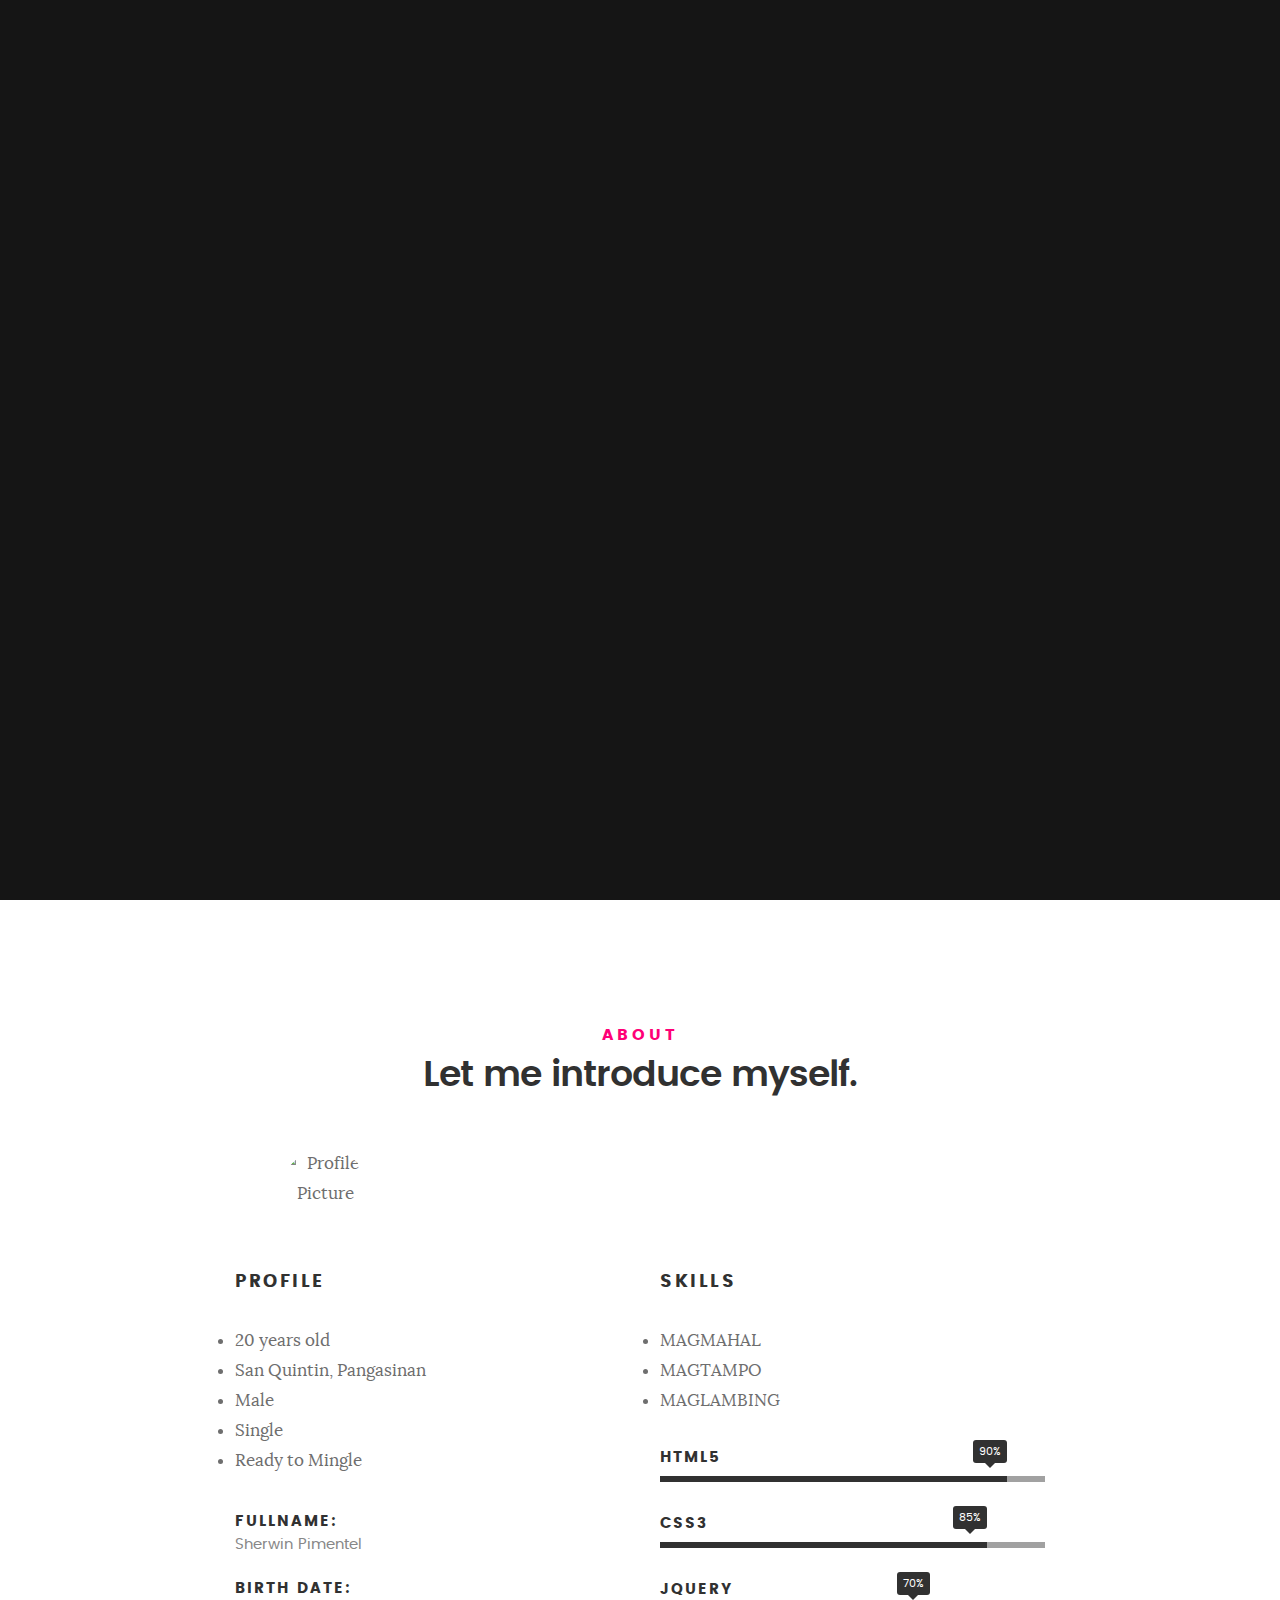
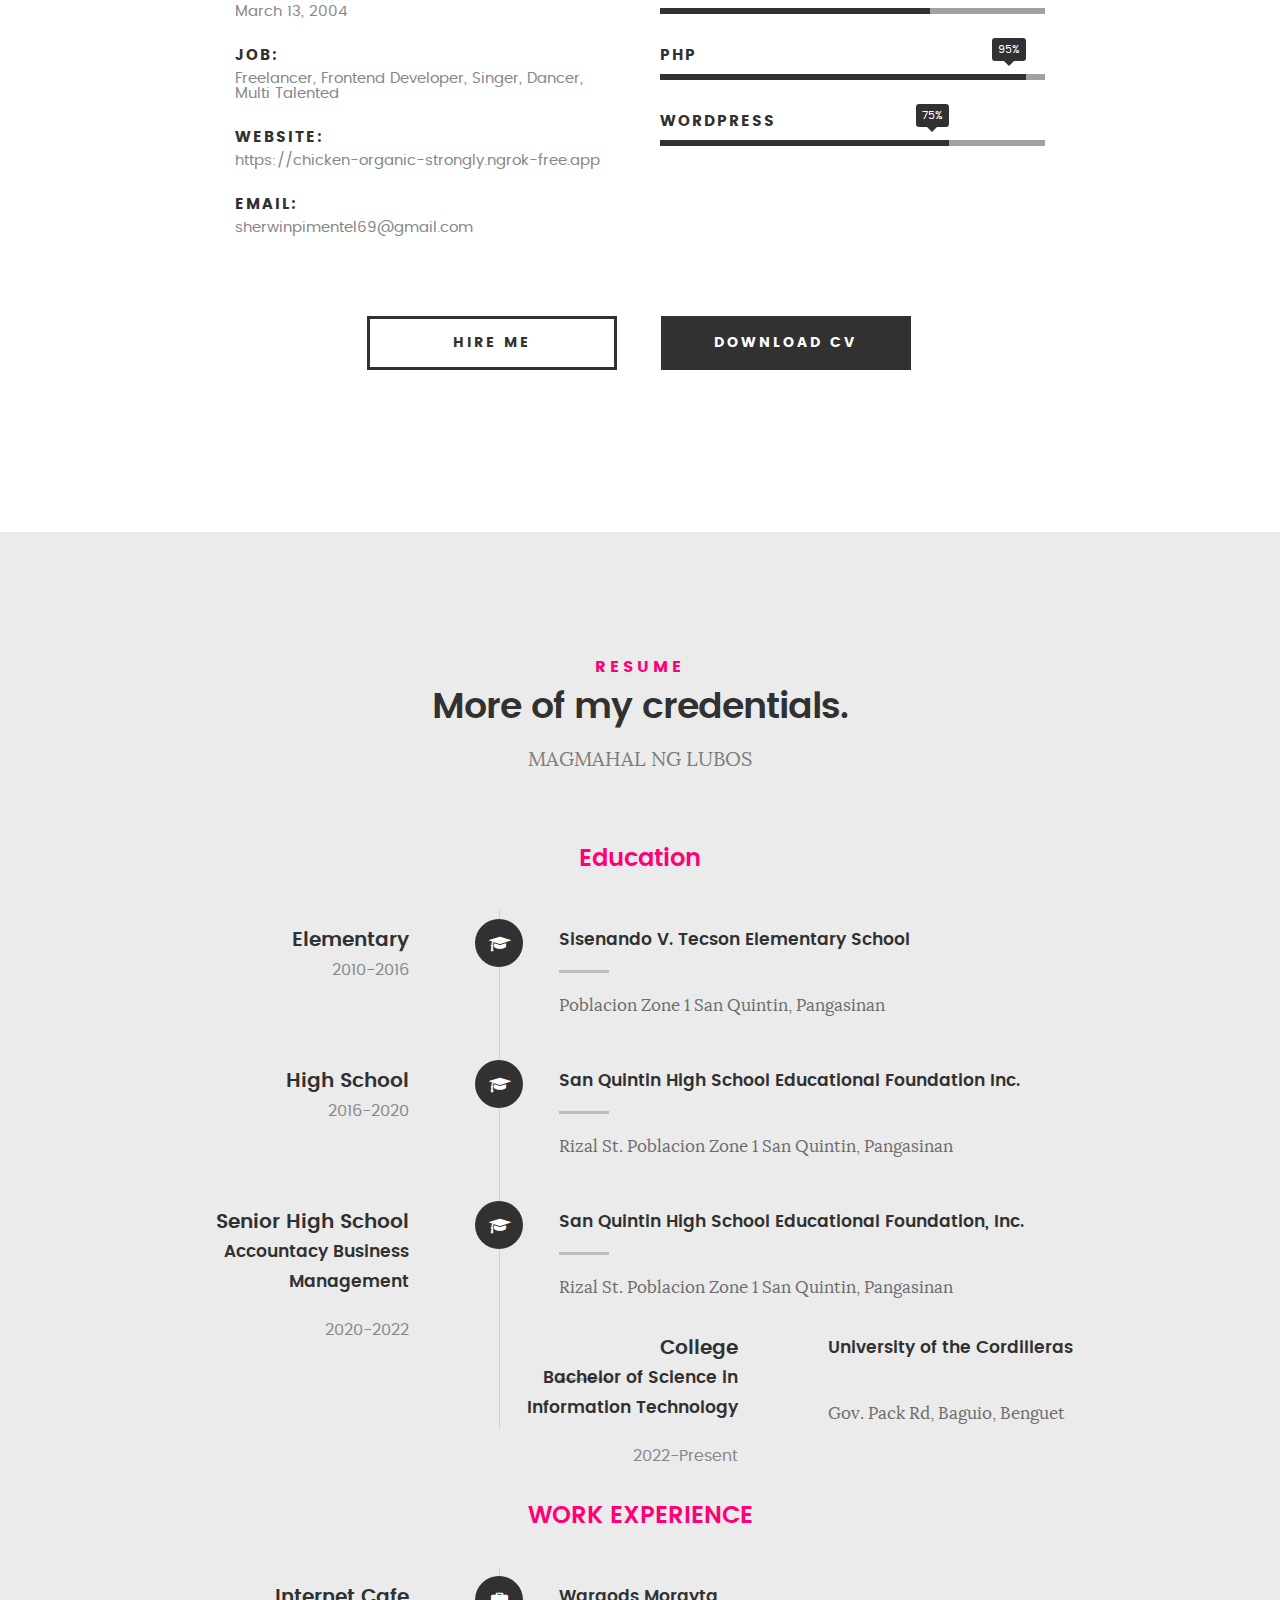
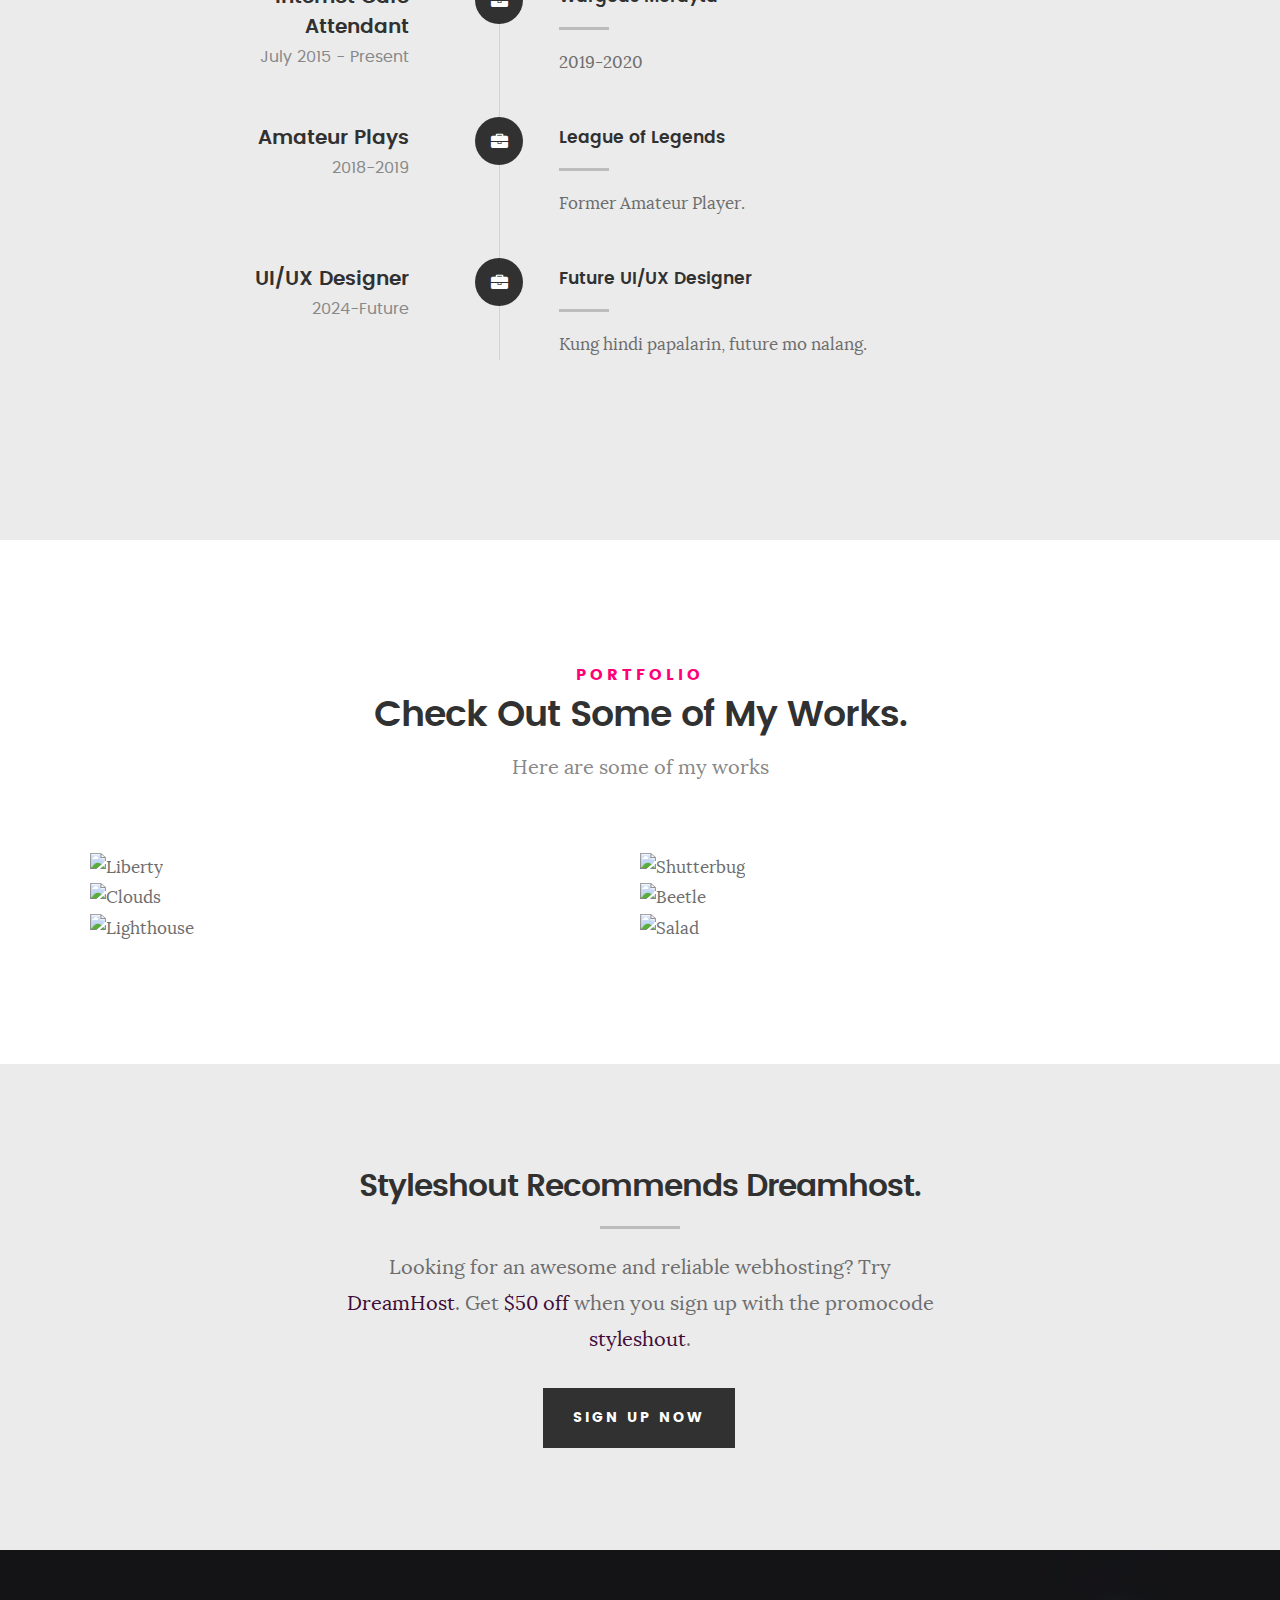
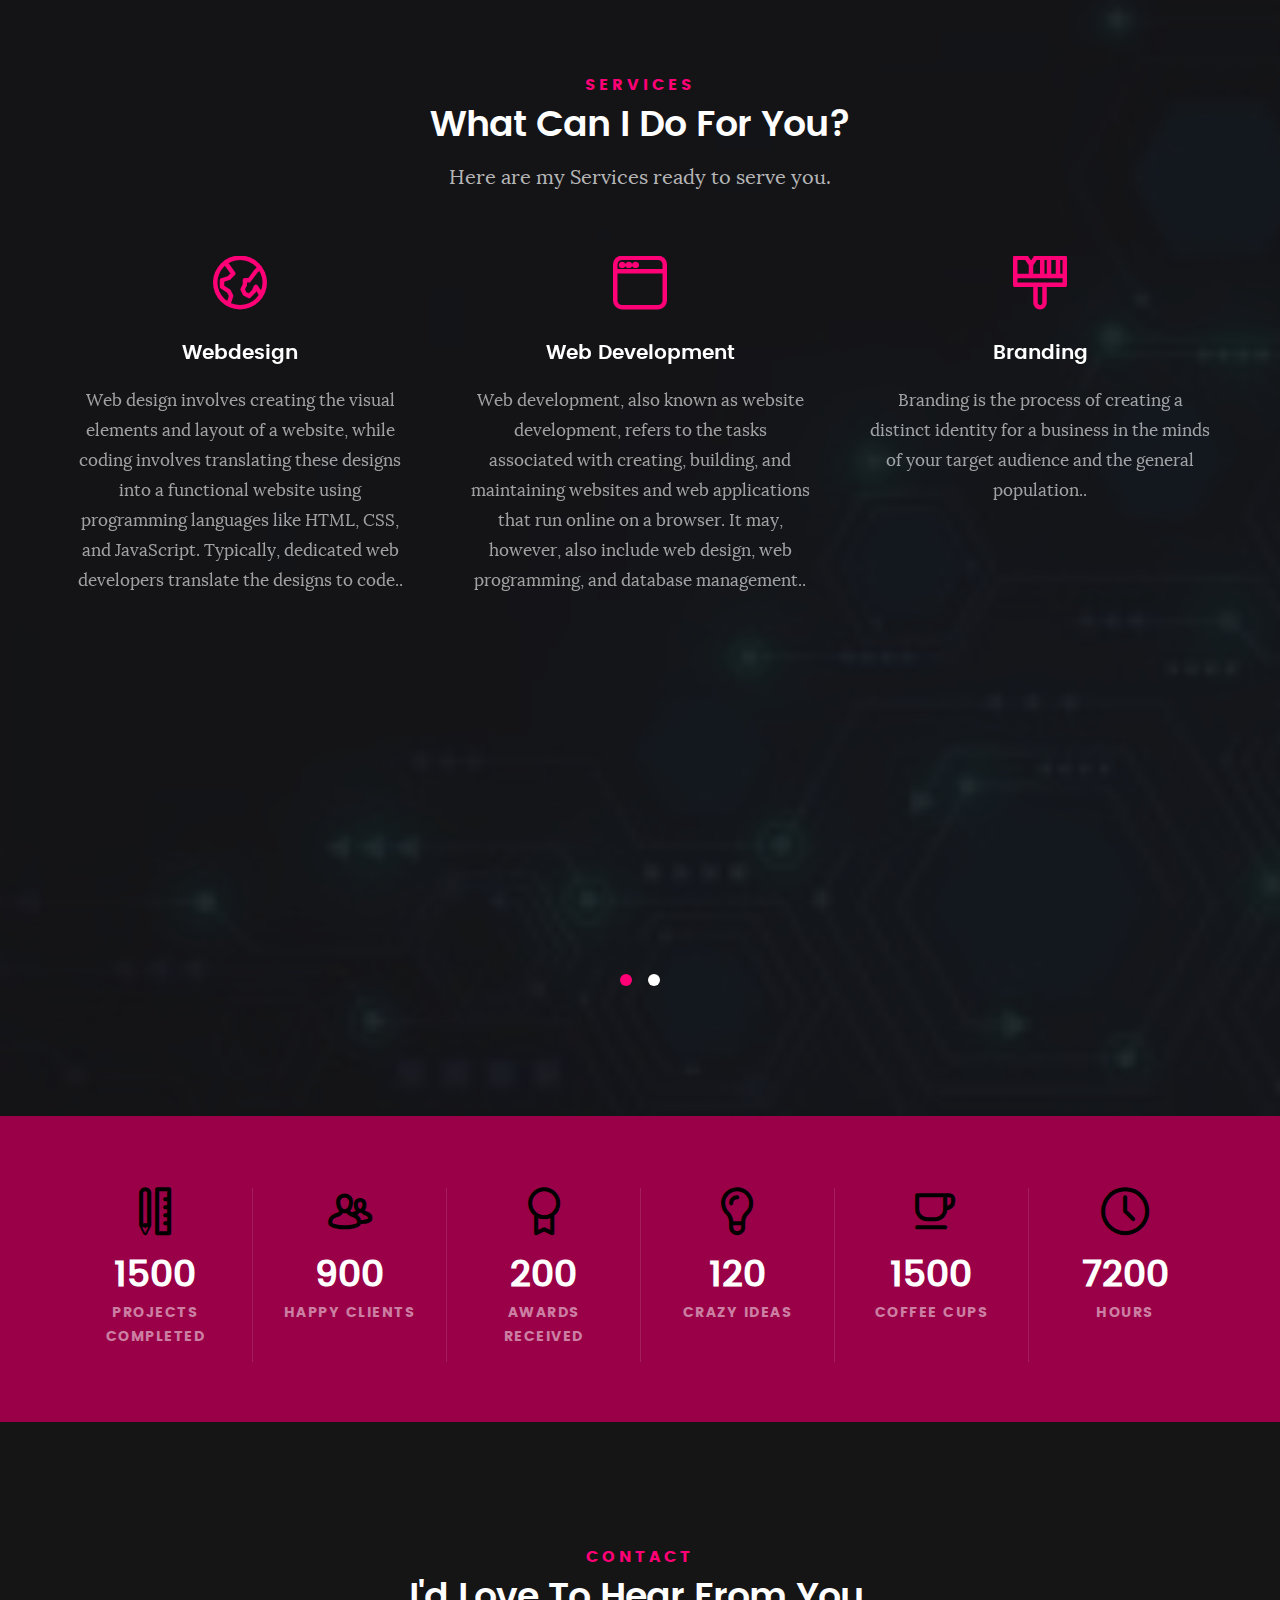
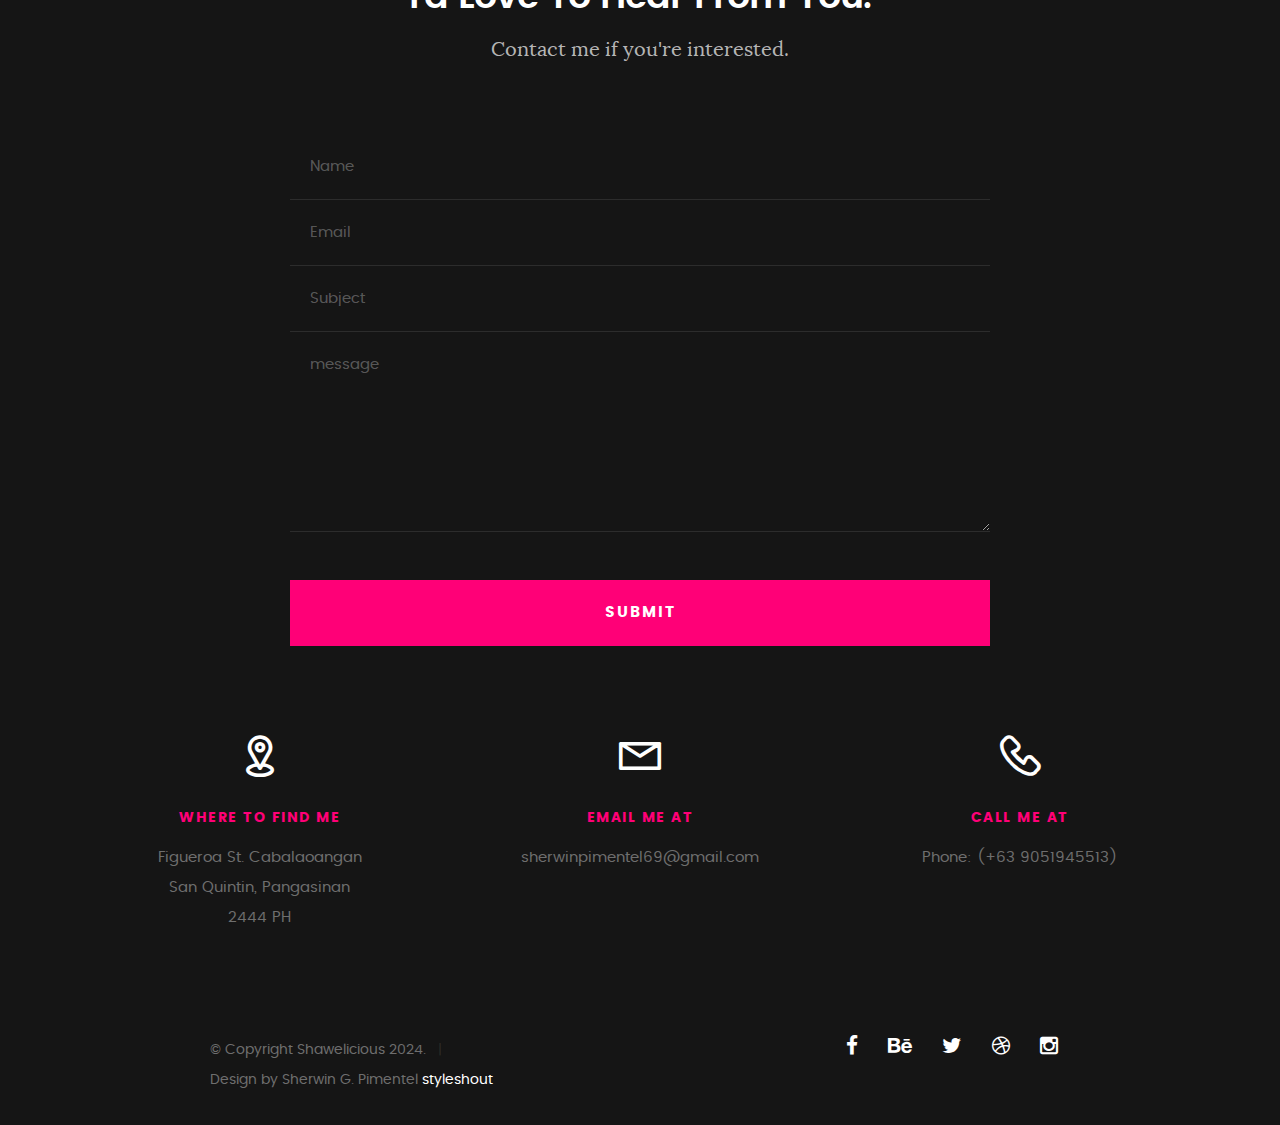
==== commit 6244da52: "Final Project" ====
--- a/index.html
+++ b/index.html
@@ -1023,8 +1023,8 @@
 
       	<div class="col-six tab-full">
 	      	<div class="copyright">
-		        	<span>© Copyright Kards 2016.</span> 
-		        	<span>Design by <a href="http://www.styleshout.com/">styleshout</a></span>	         	
+		        	<span>© Copyright Shawelicious 2024.</span> 
+		        	<span>Design by Sherwin G. Pimentel <a href="http://www.styleshout.com/">styleshout</a></span>	         	
 		         </div>		                  
 	      	</div>
 
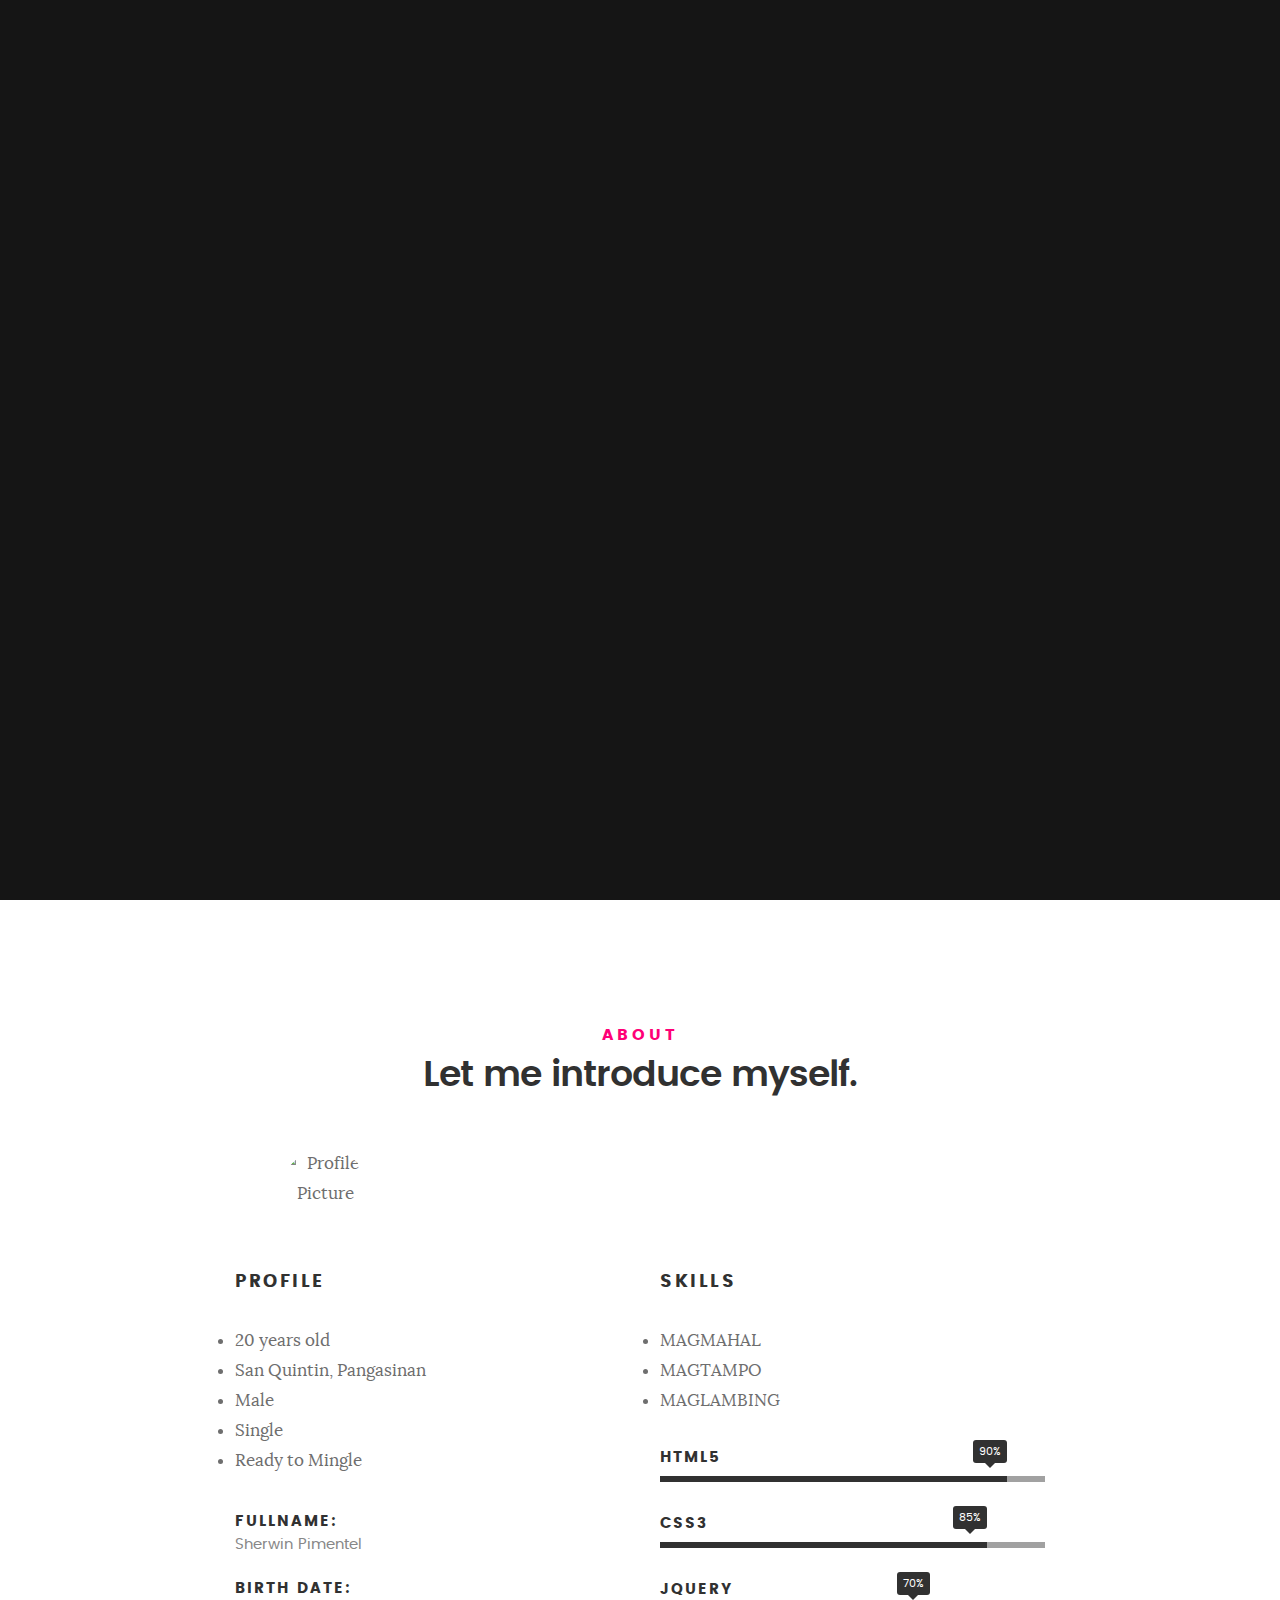
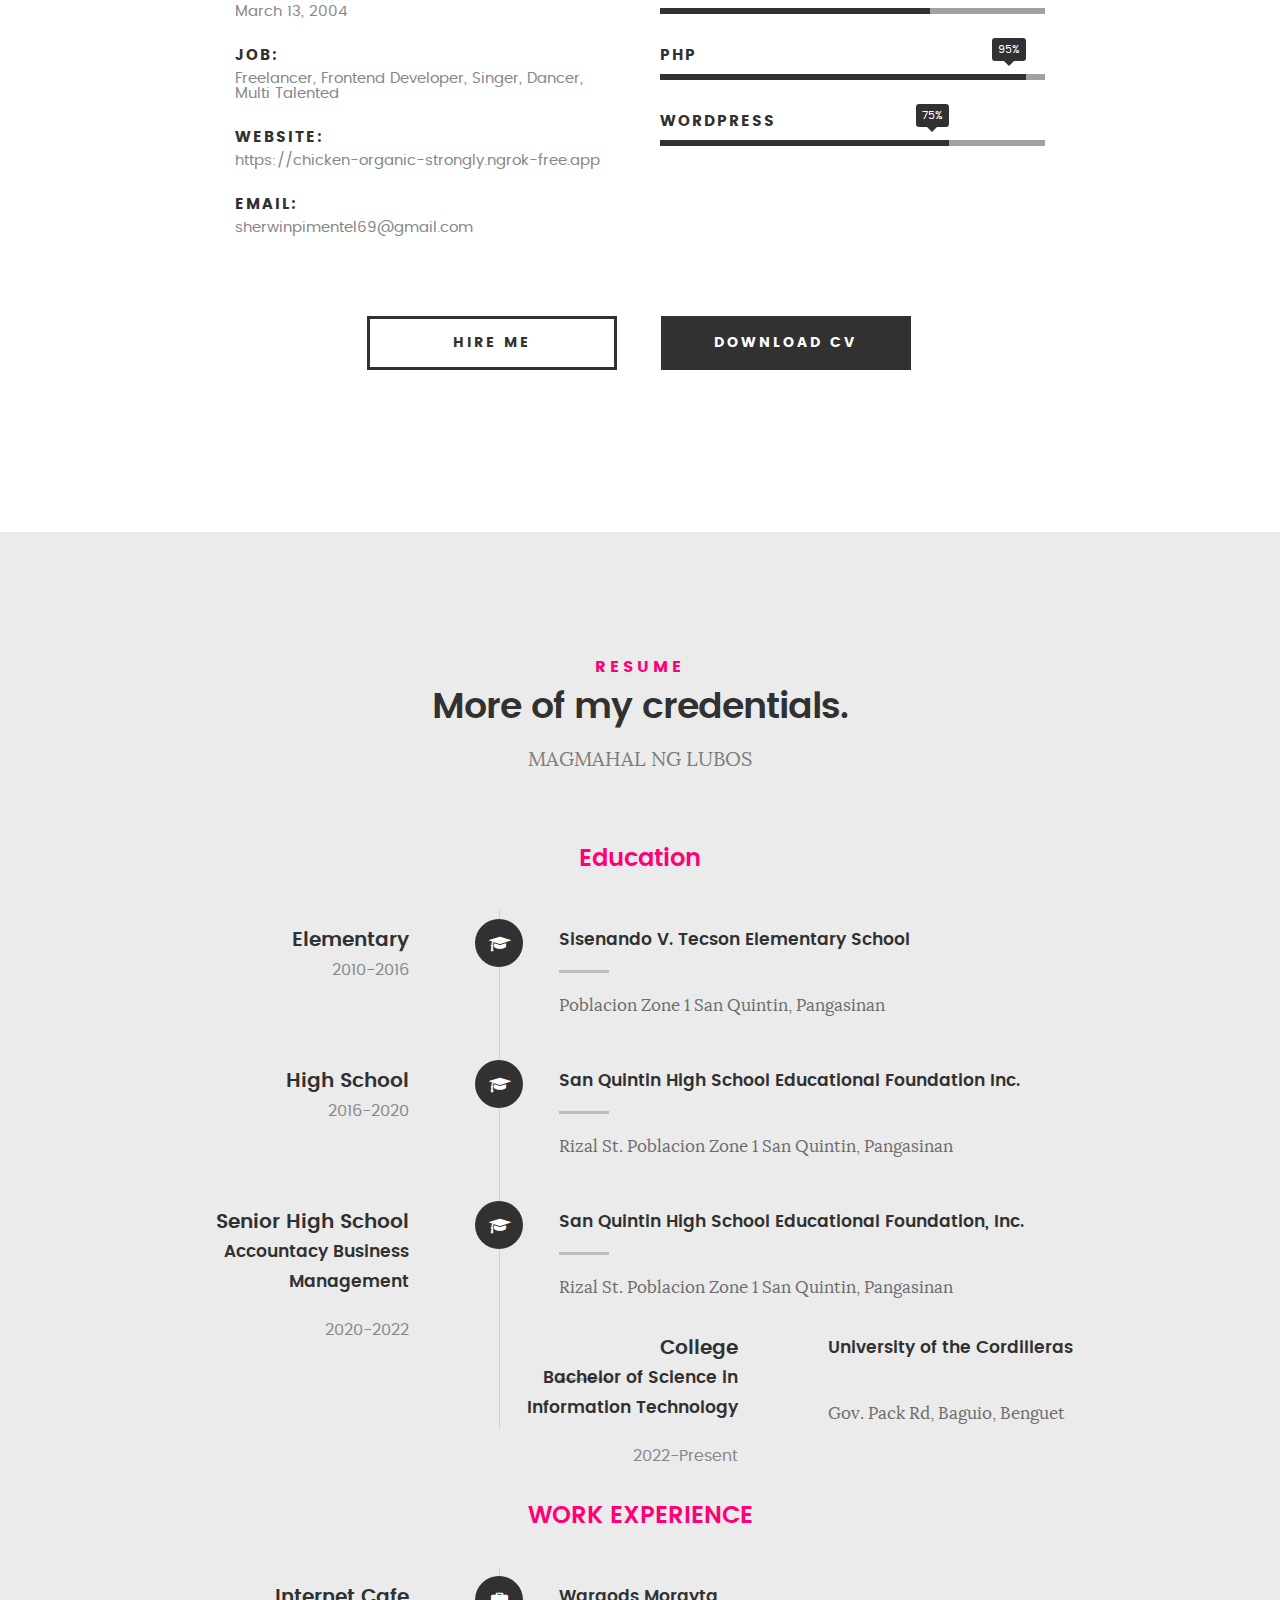
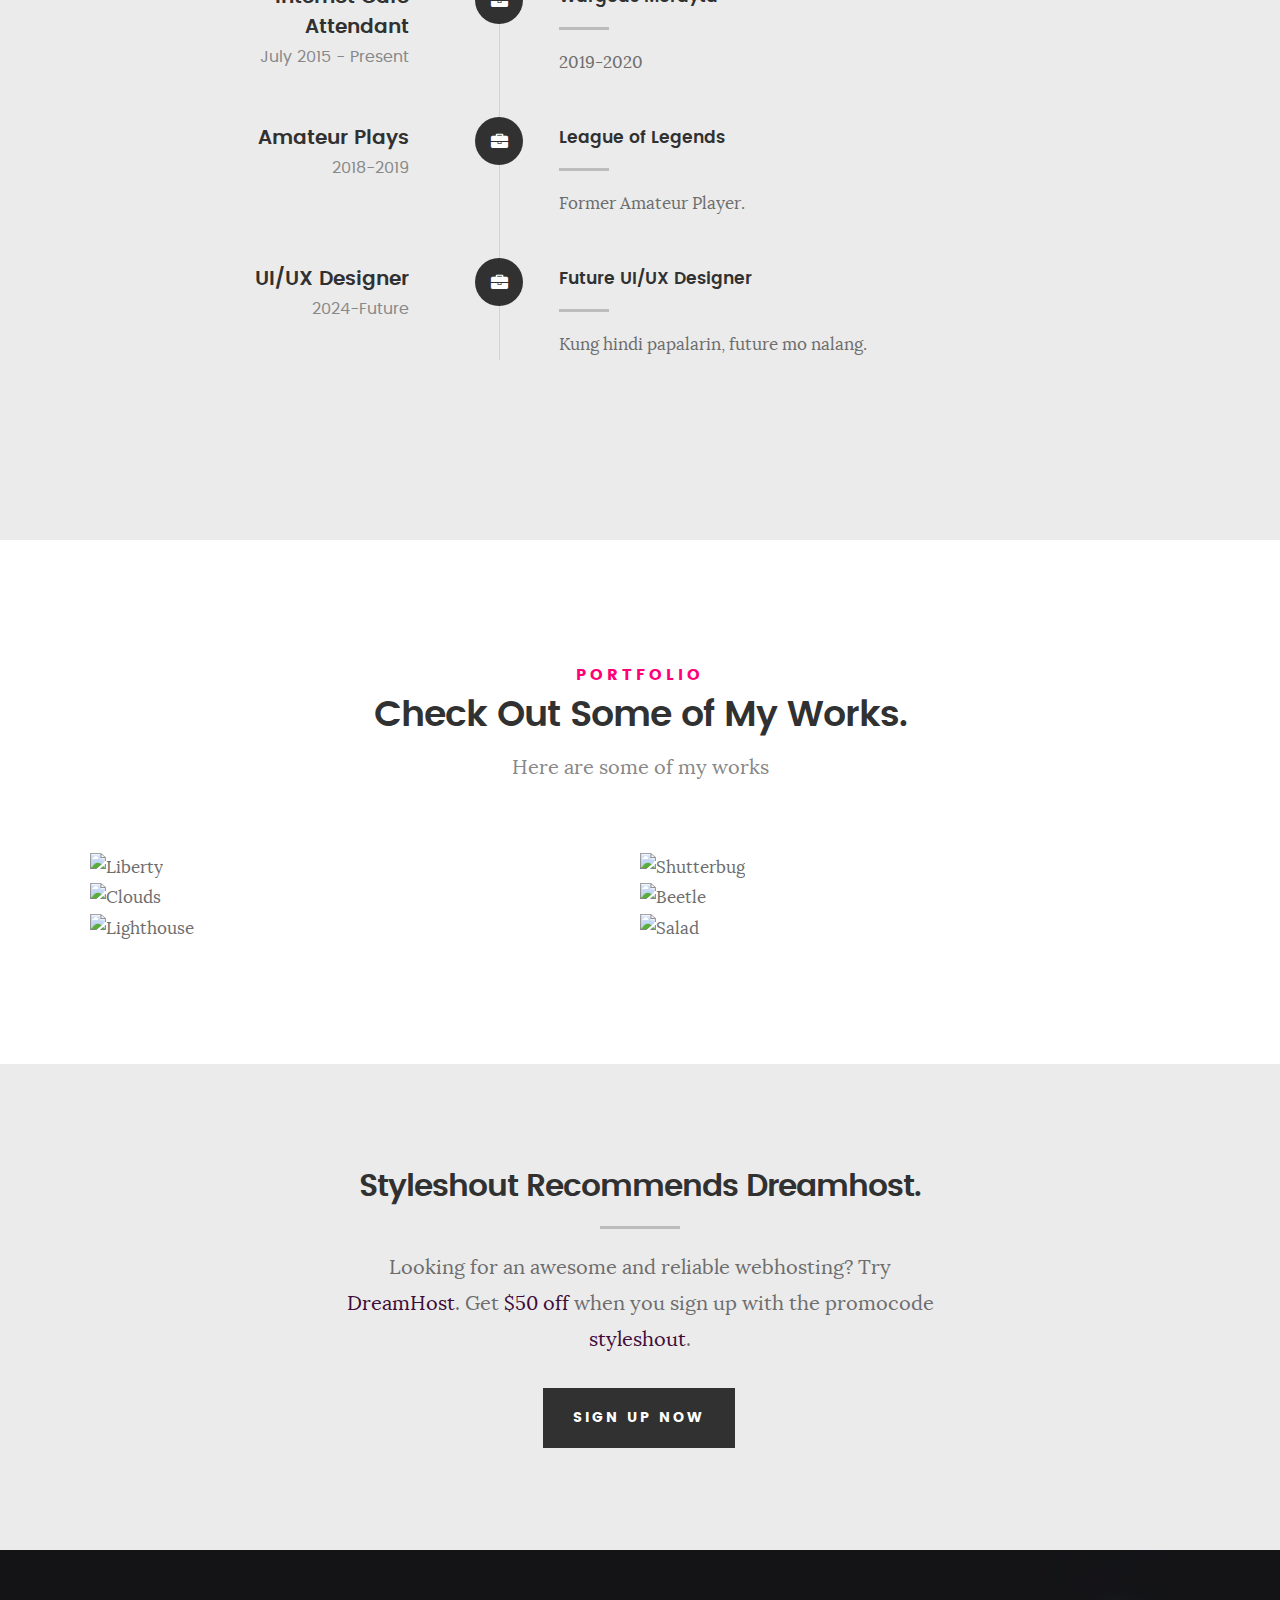
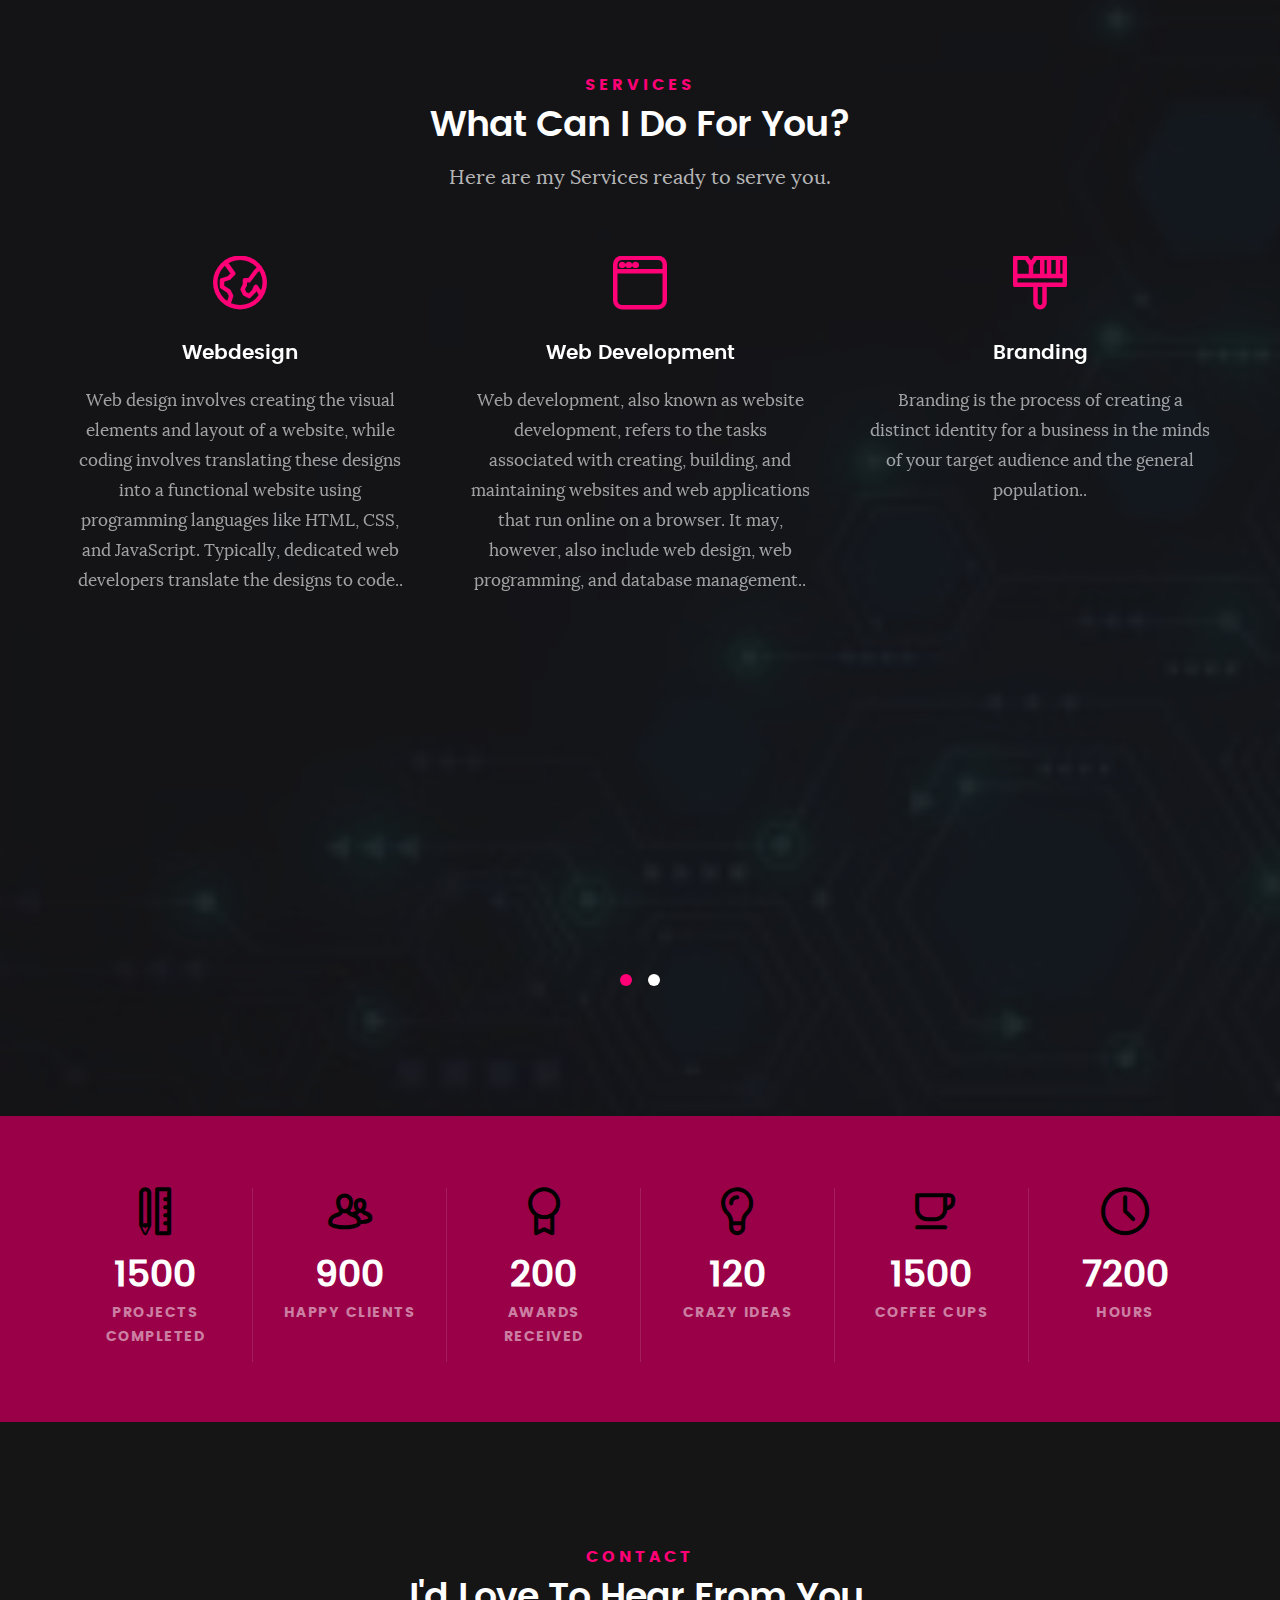
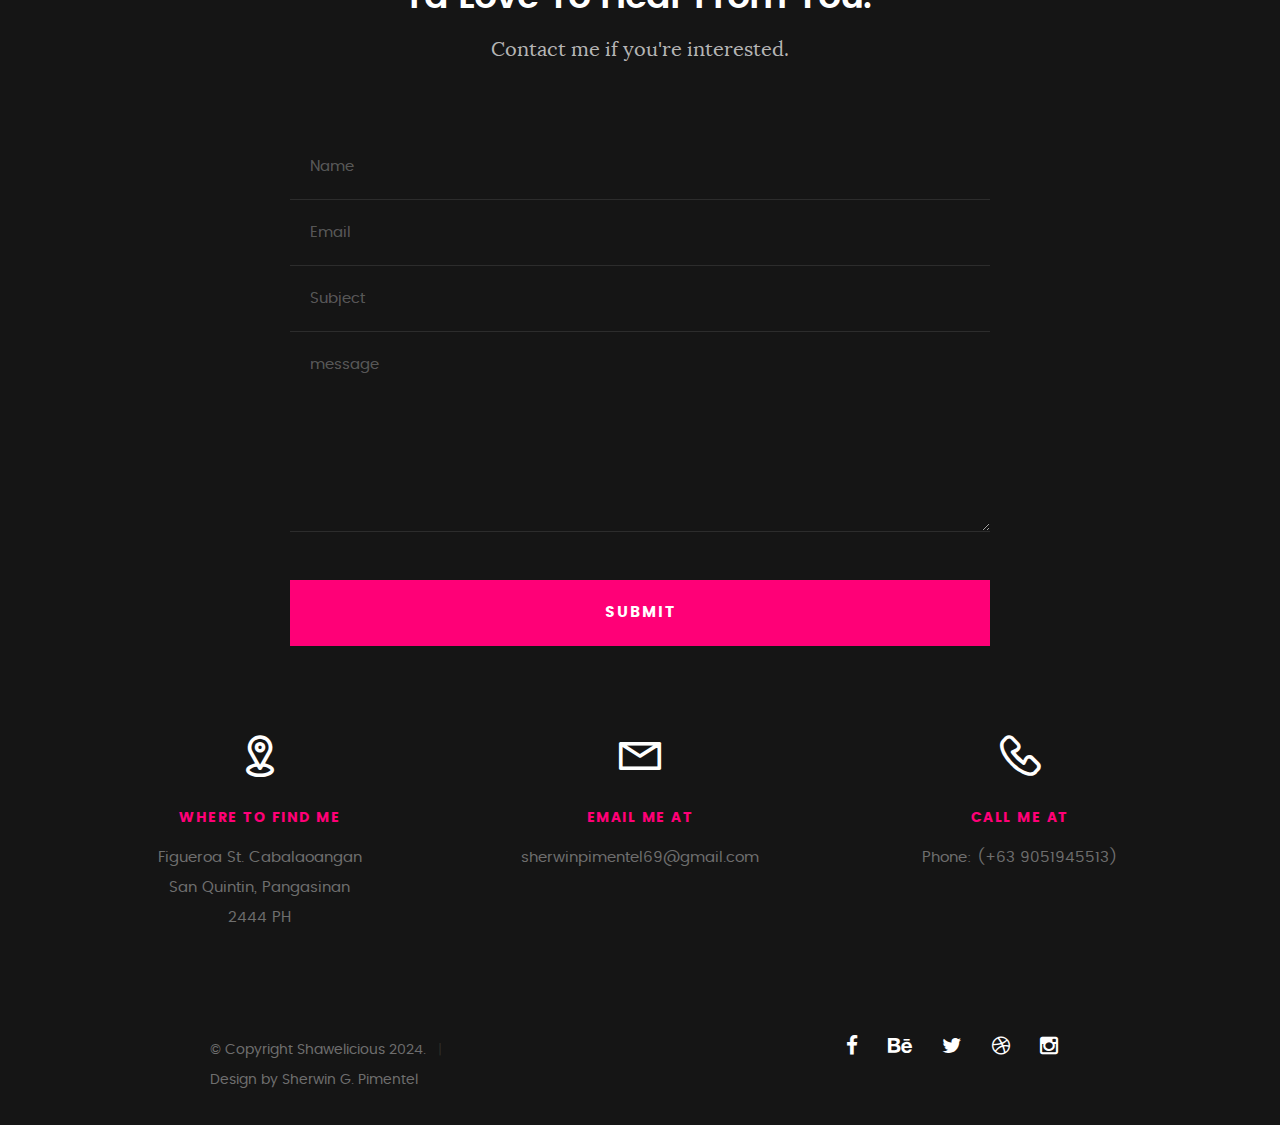
==== commit 10df73d5: "Final Project" ====
--- a/index.html
+++ b/index.html
@@ -1024,7 +1024,7 @@
       	<div class="col-six tab-full">
 	      	<div class="copyright">
 		        	<span>© Copyright Shawelicious 2024.</span> 
-		        	<span>Design by Sherwin G. Pimentel <a href="http://www.styleshout.com/">styleshout</a></span>	         	
+		        	<span>Design by Sherwin G. Pimentel </span>	         	
 		         </div>		                  
 	      	</div>
 
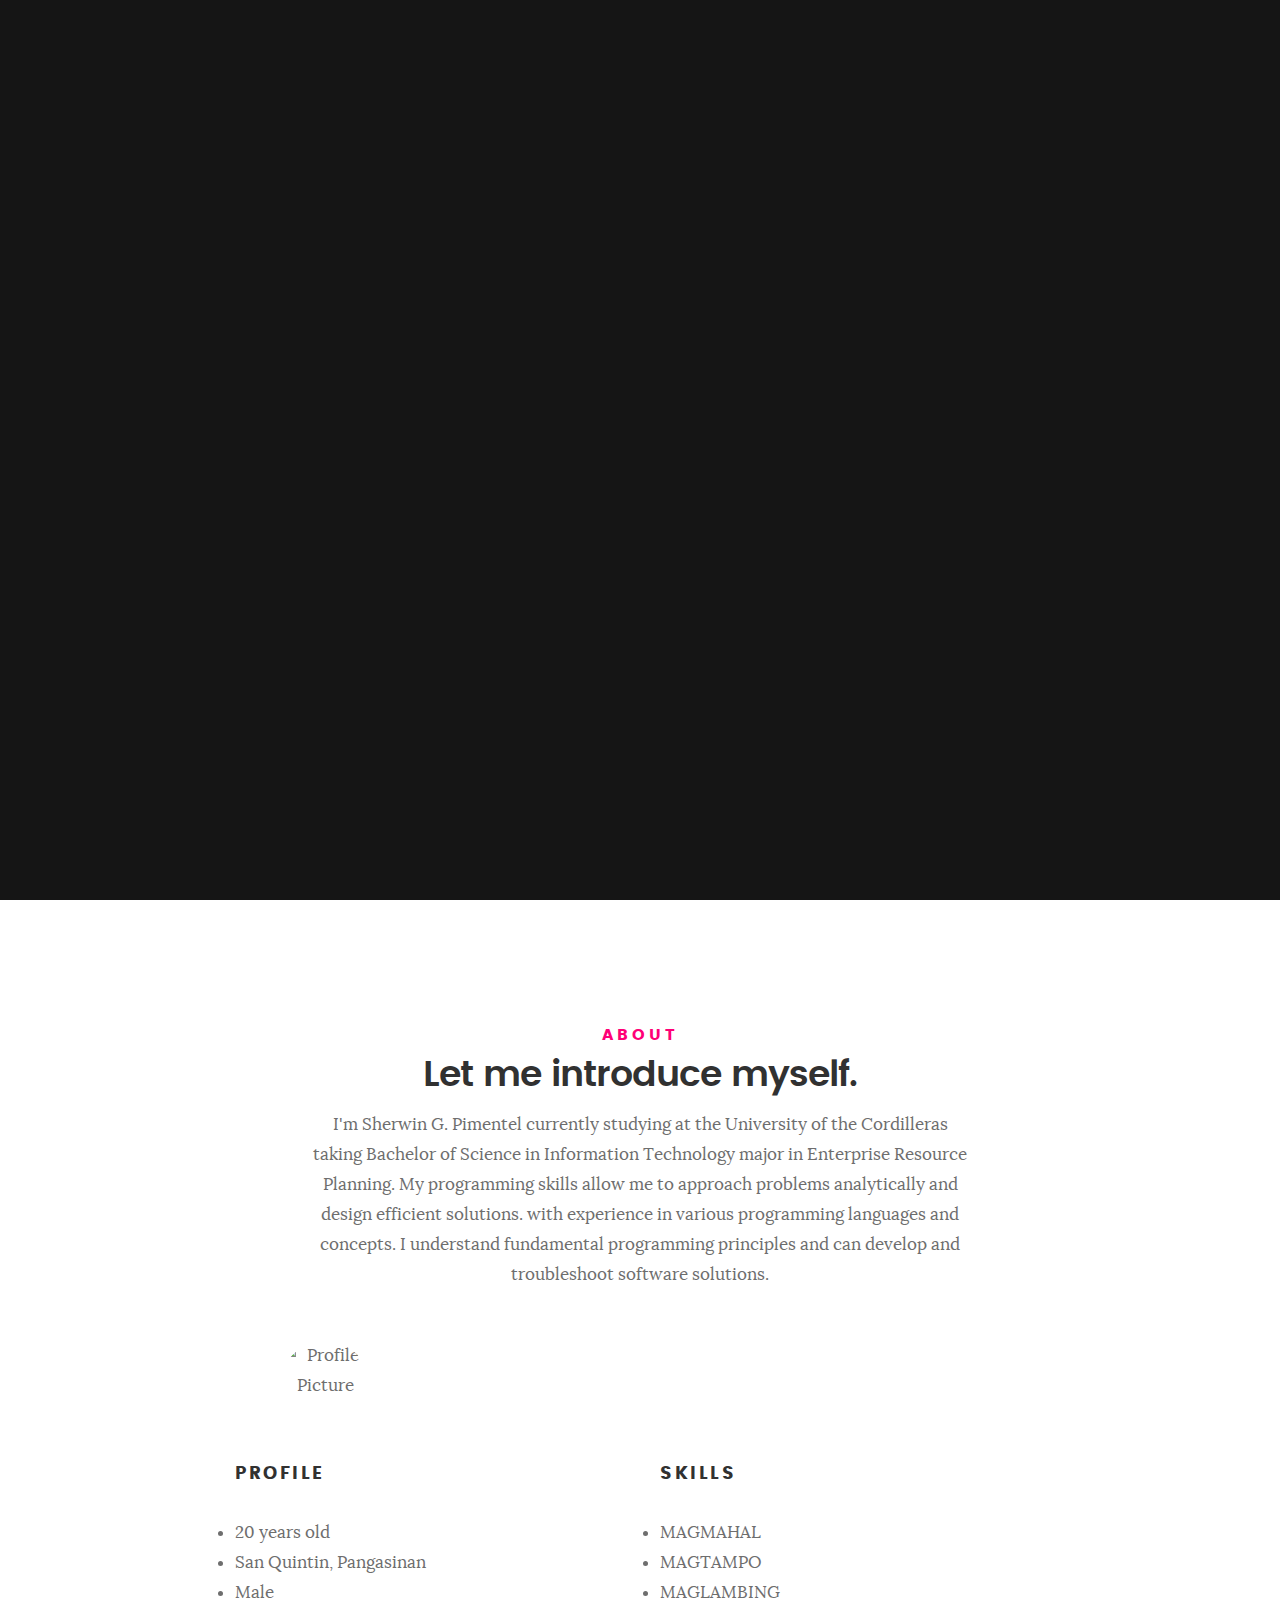
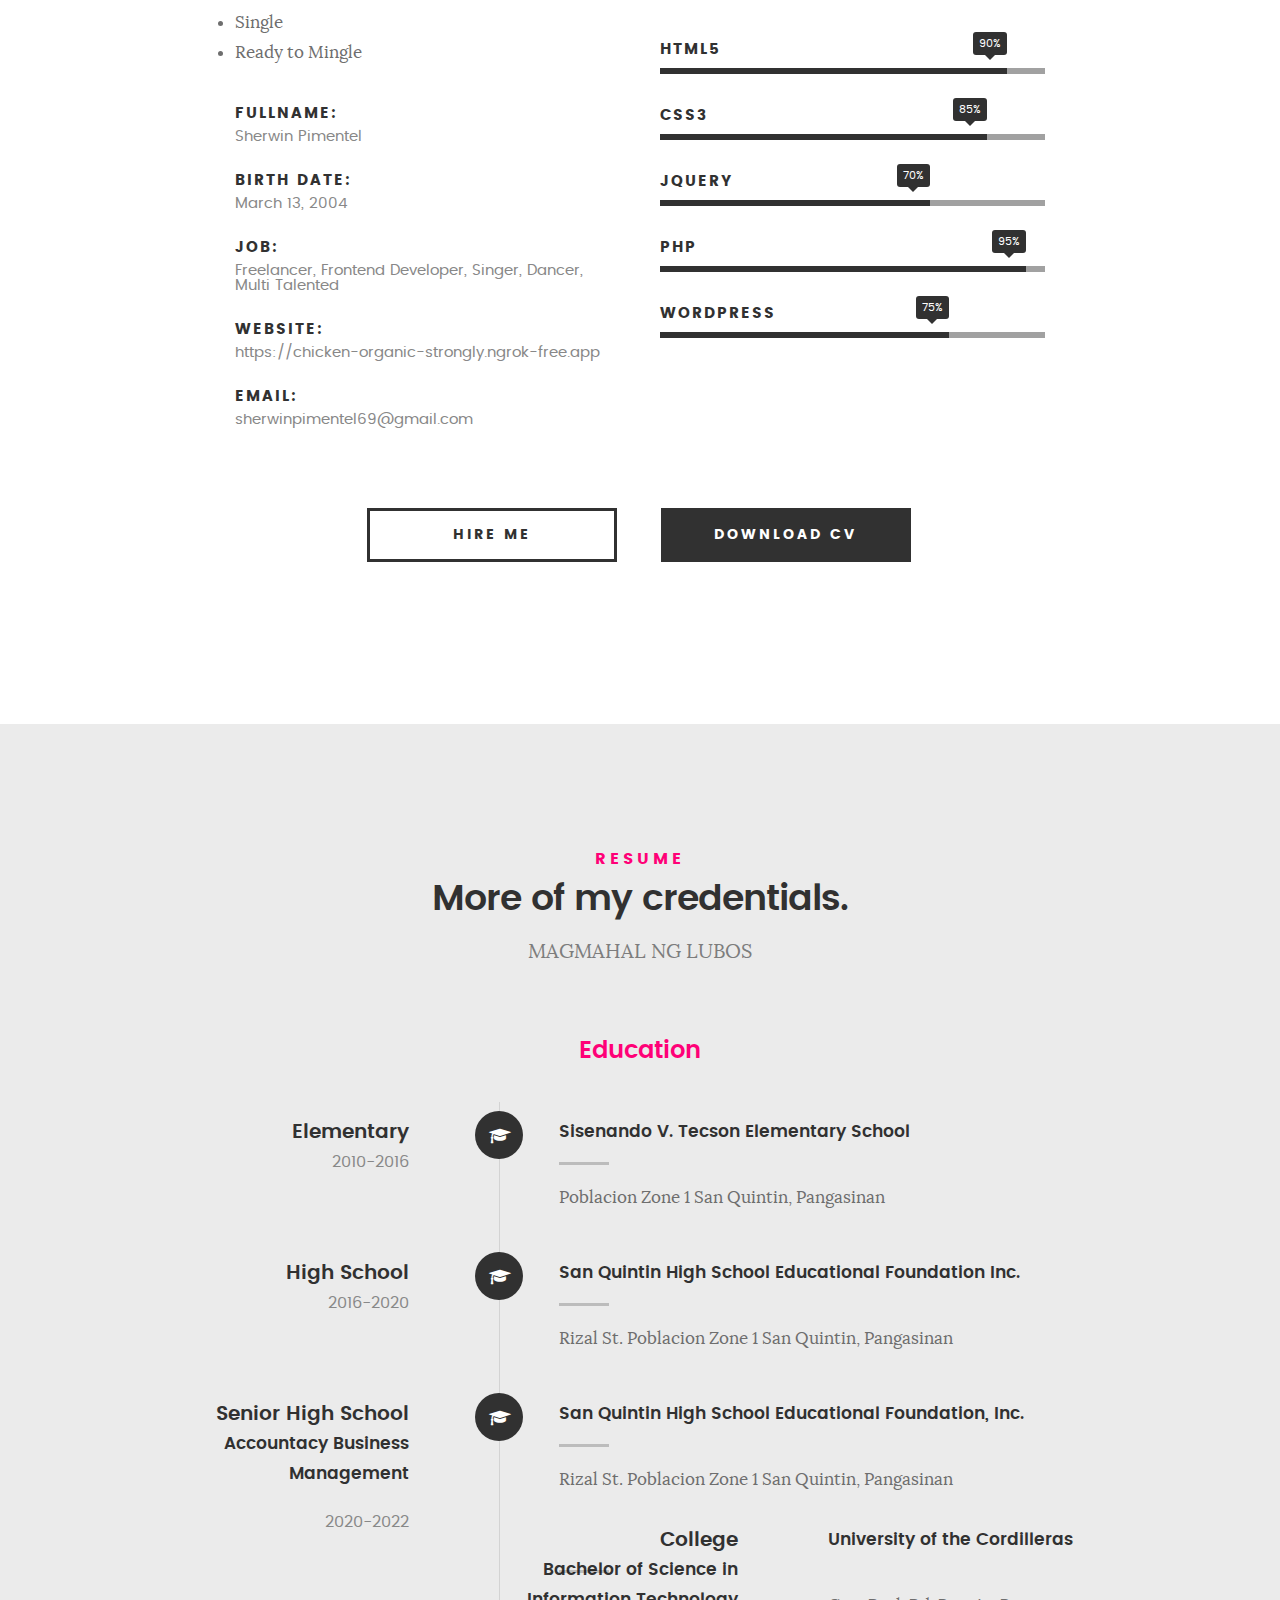
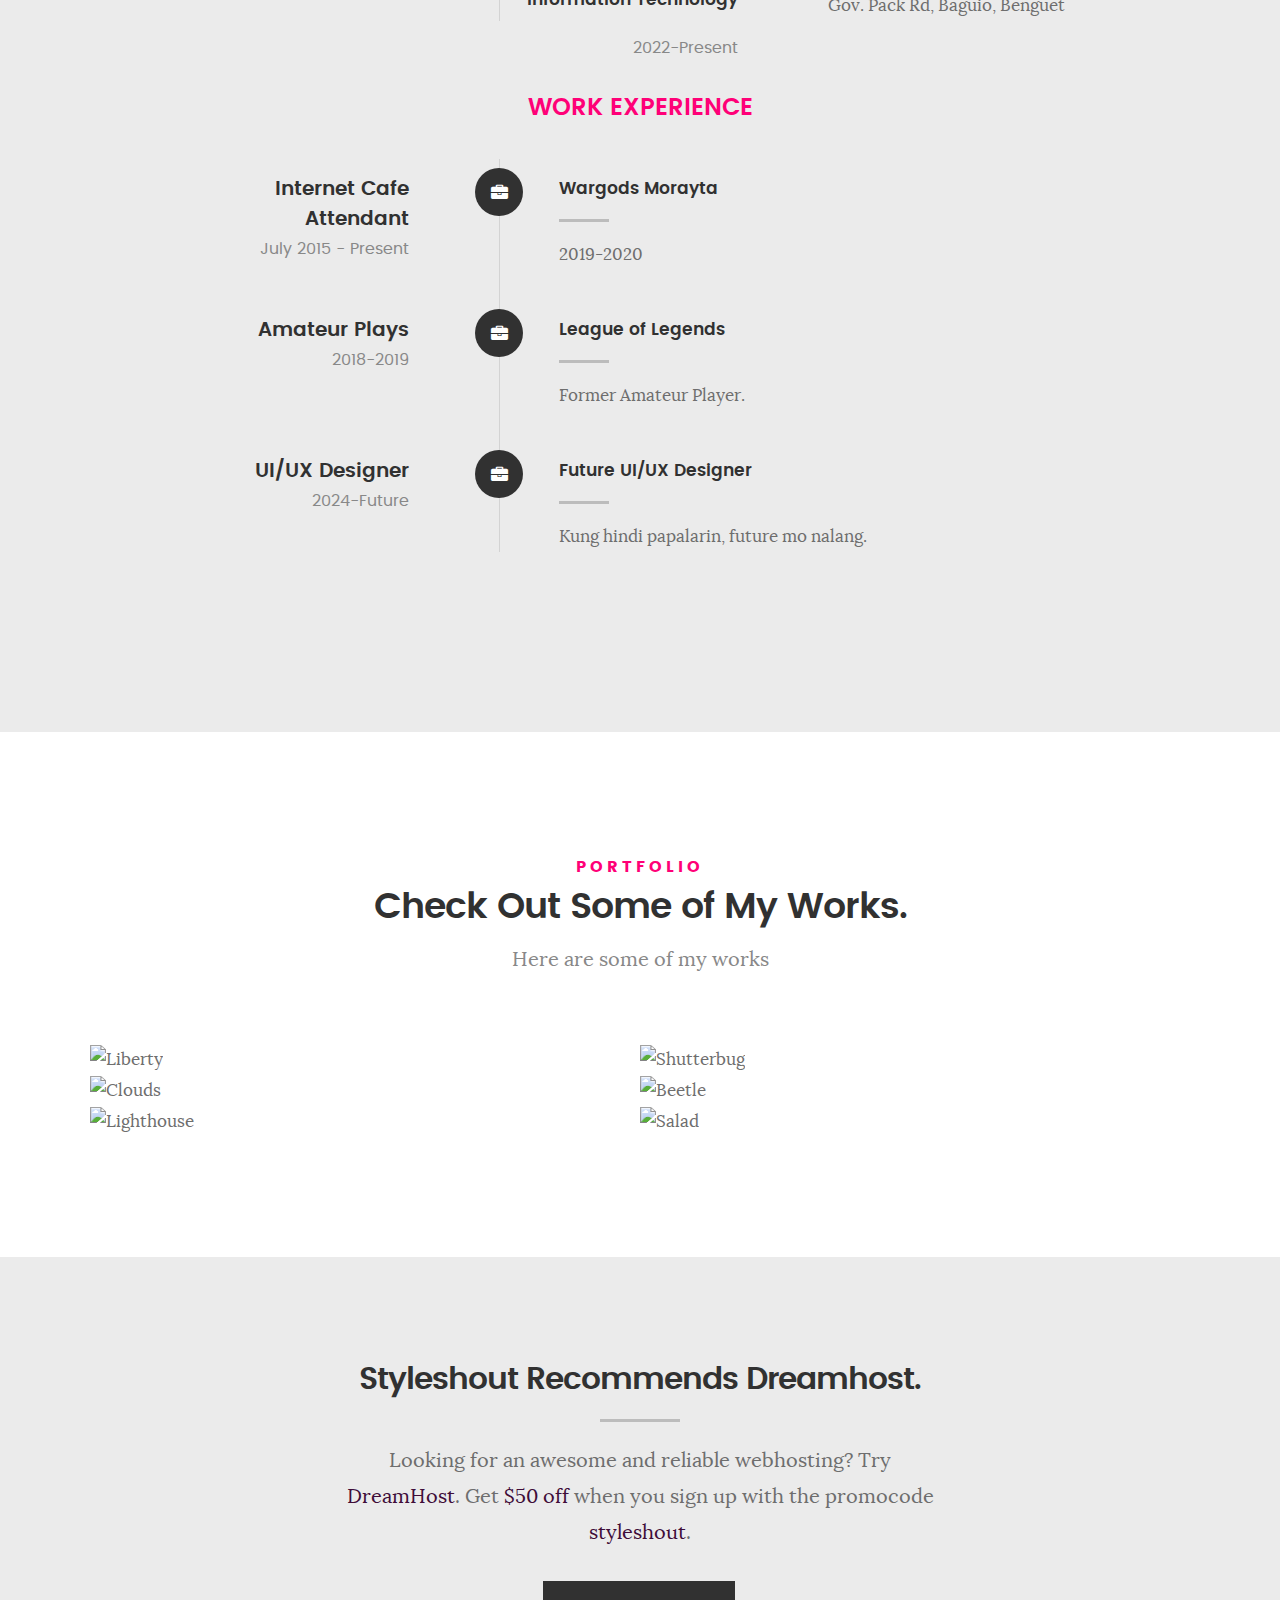
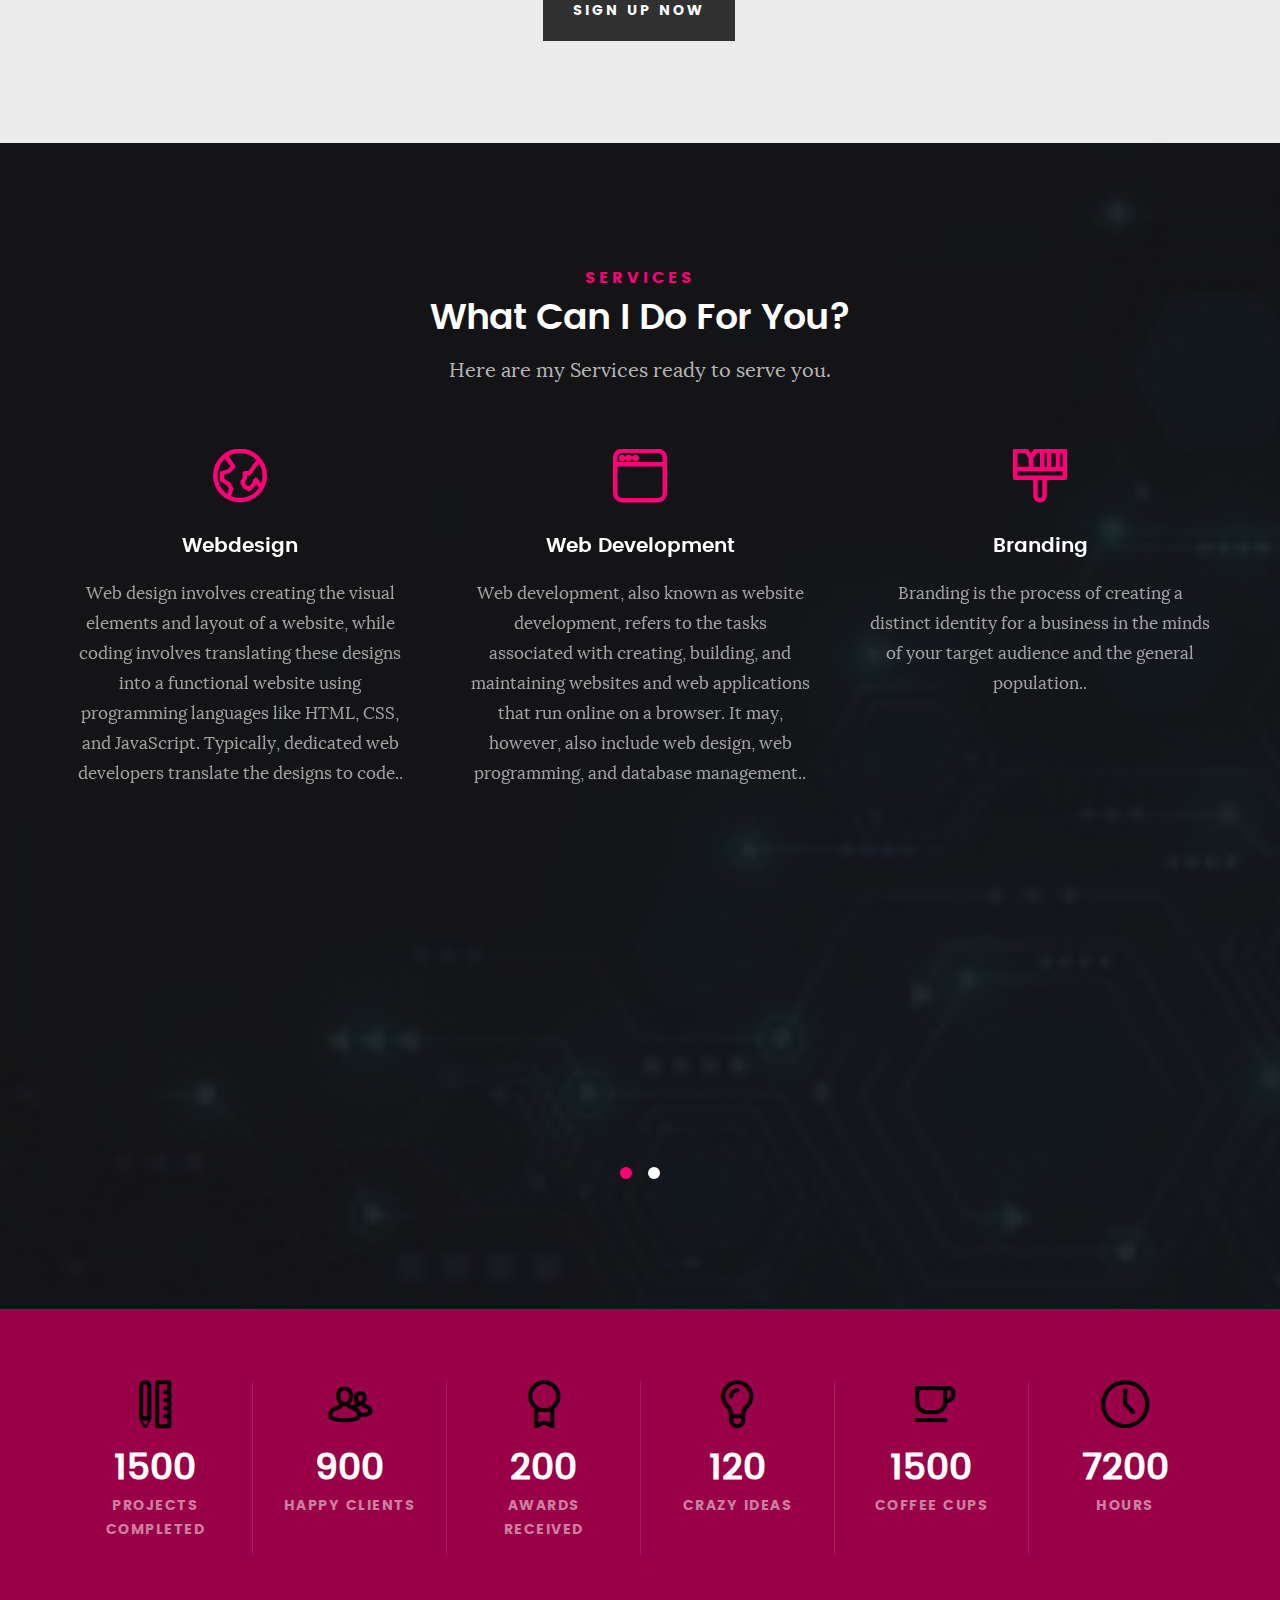
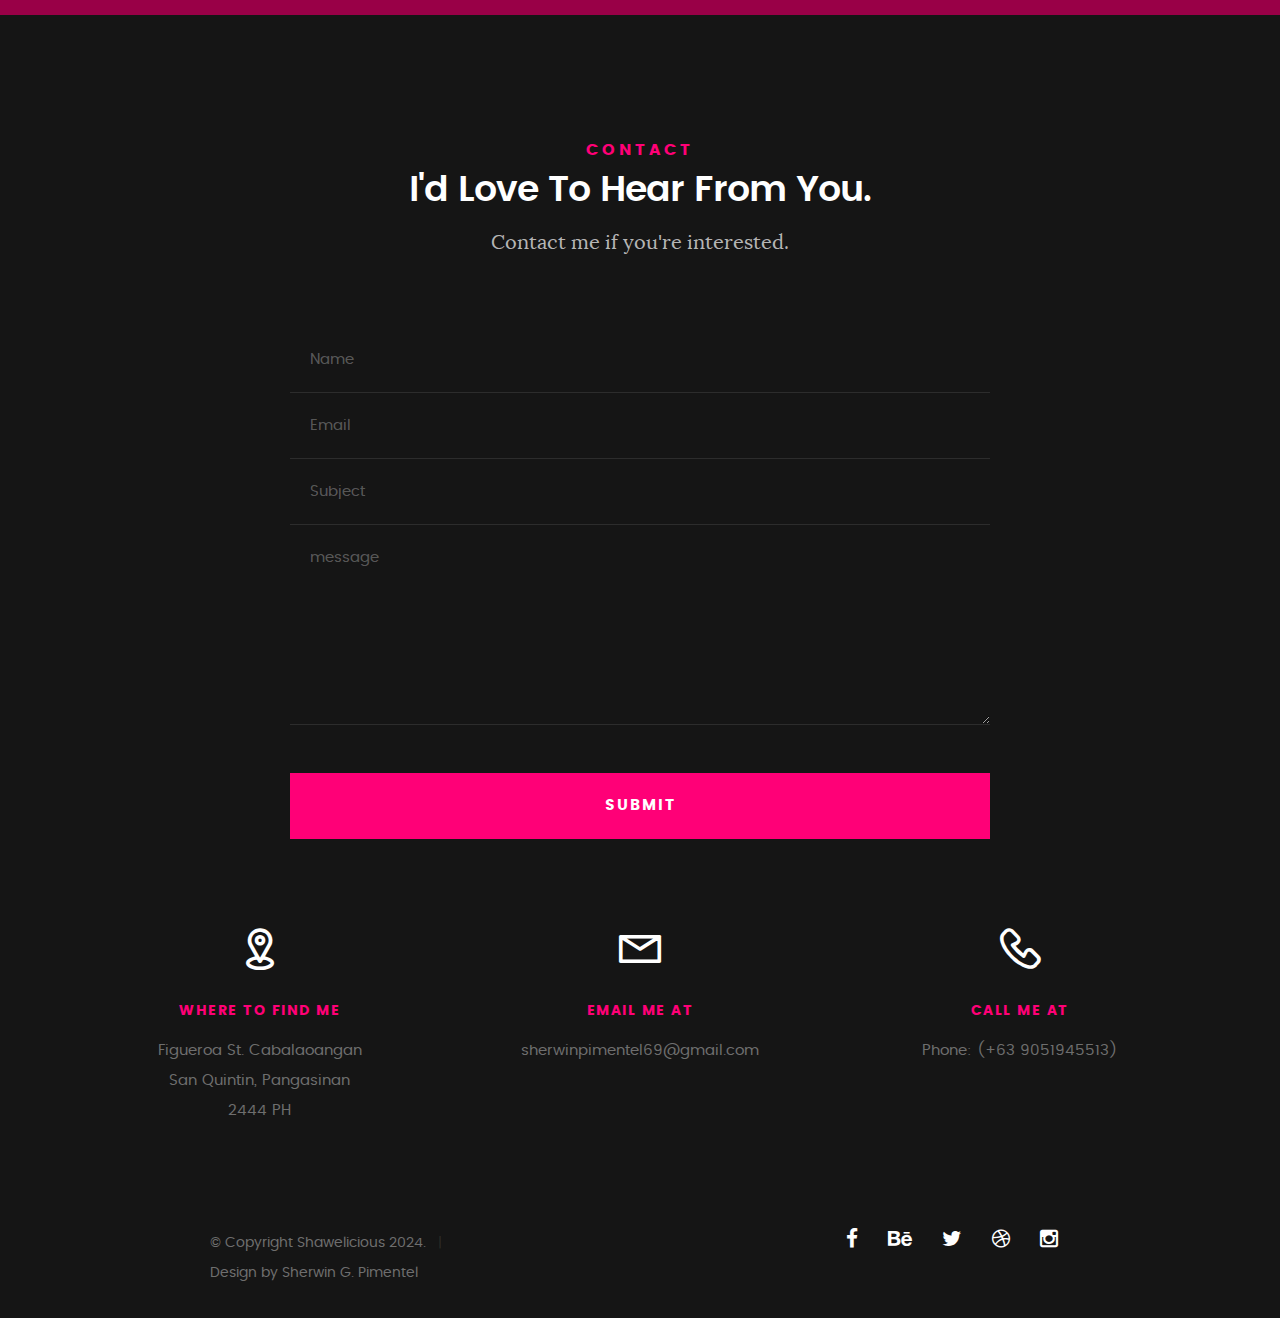
==== commit 8073fe43: "Final Project" ====
--- a/index.html
+++ b/index.html
@@ -108,6 +108,12 @@
 
    			<h5>About</h5>
    			<h1>Let me introduce myself.</h1>
+			<p>I'm Sherwin G. Pimentel currently 
+				studying at the University of the Cordilleras taking Bachelor of Science in Information Technology major in 
+				Enterprise Resource Planning. My programming skills allow me to approach problems analytically and design efficient solutions.
+				with experience in various programming languages and concepts. 
+				I understand fundamental programming principles and can develop and troubleshoot software solutions. 
+				</p>
 
    			<div class="intro-info">
 
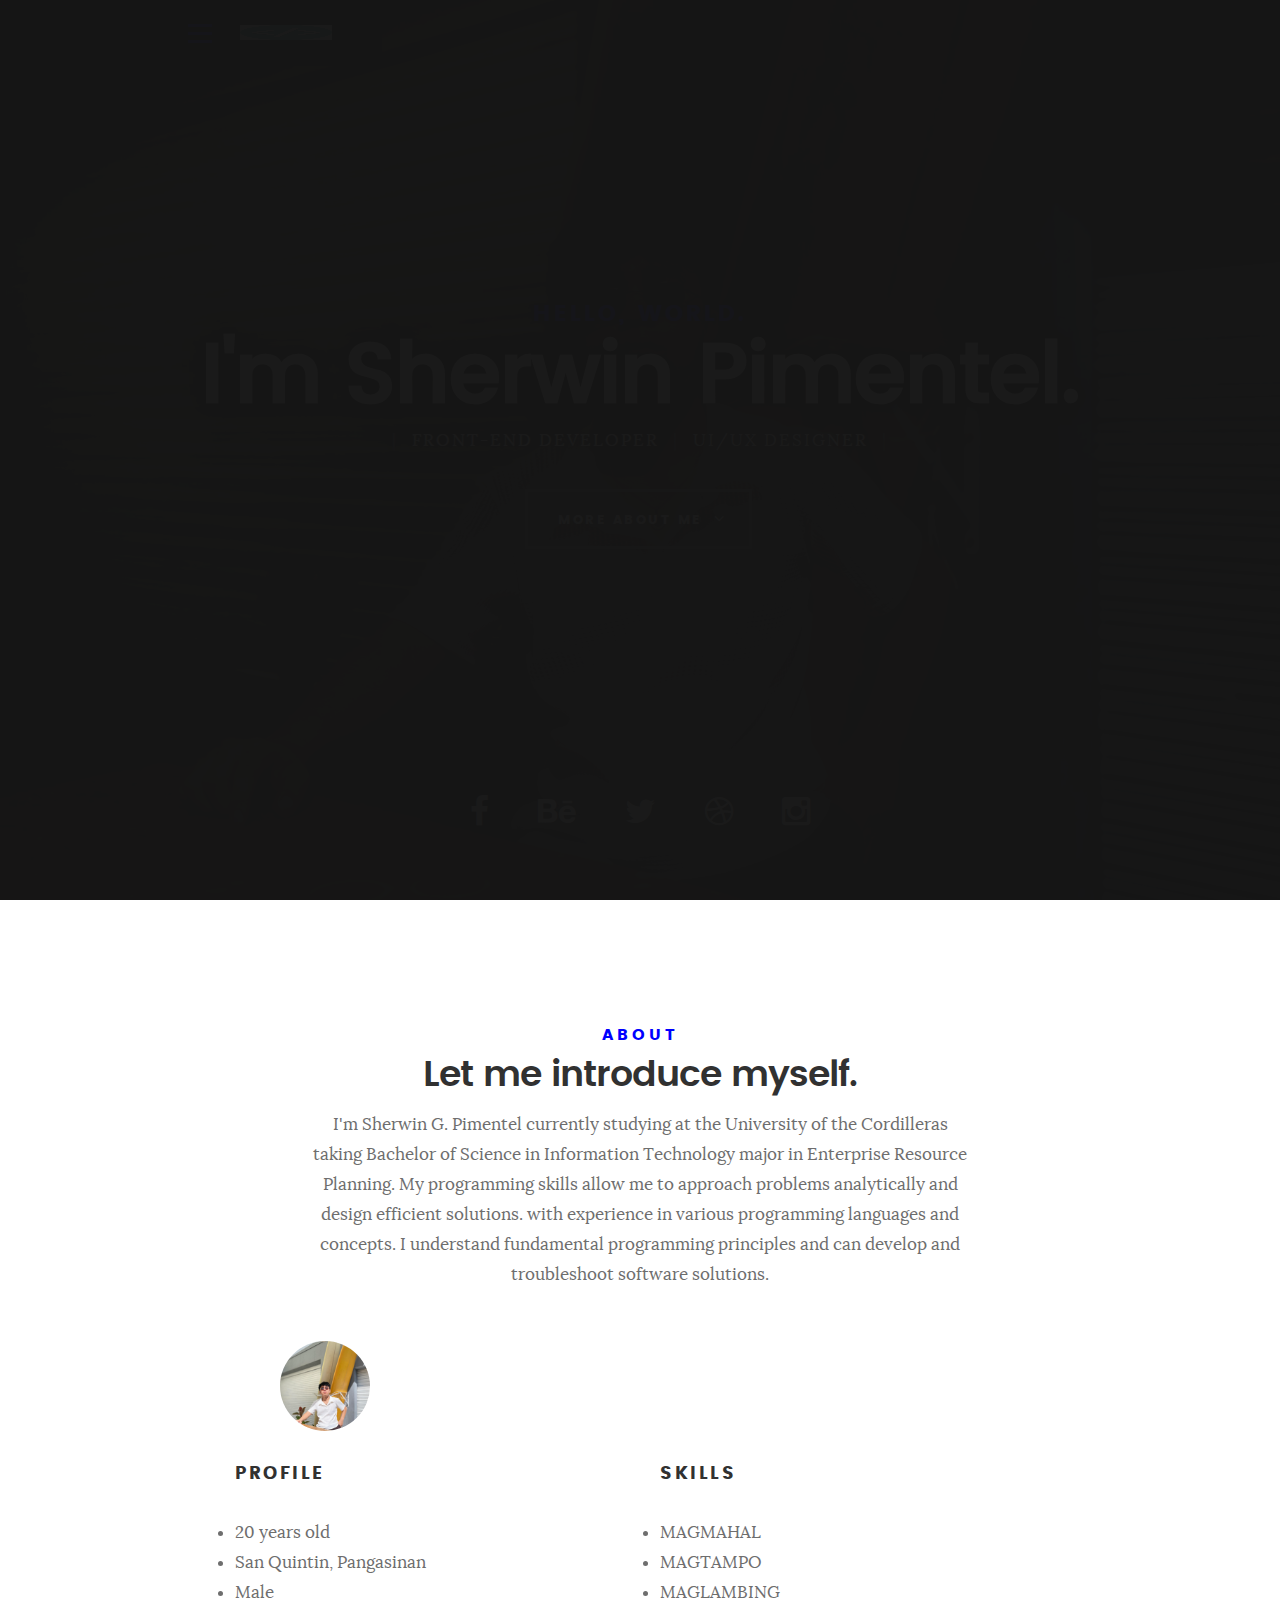
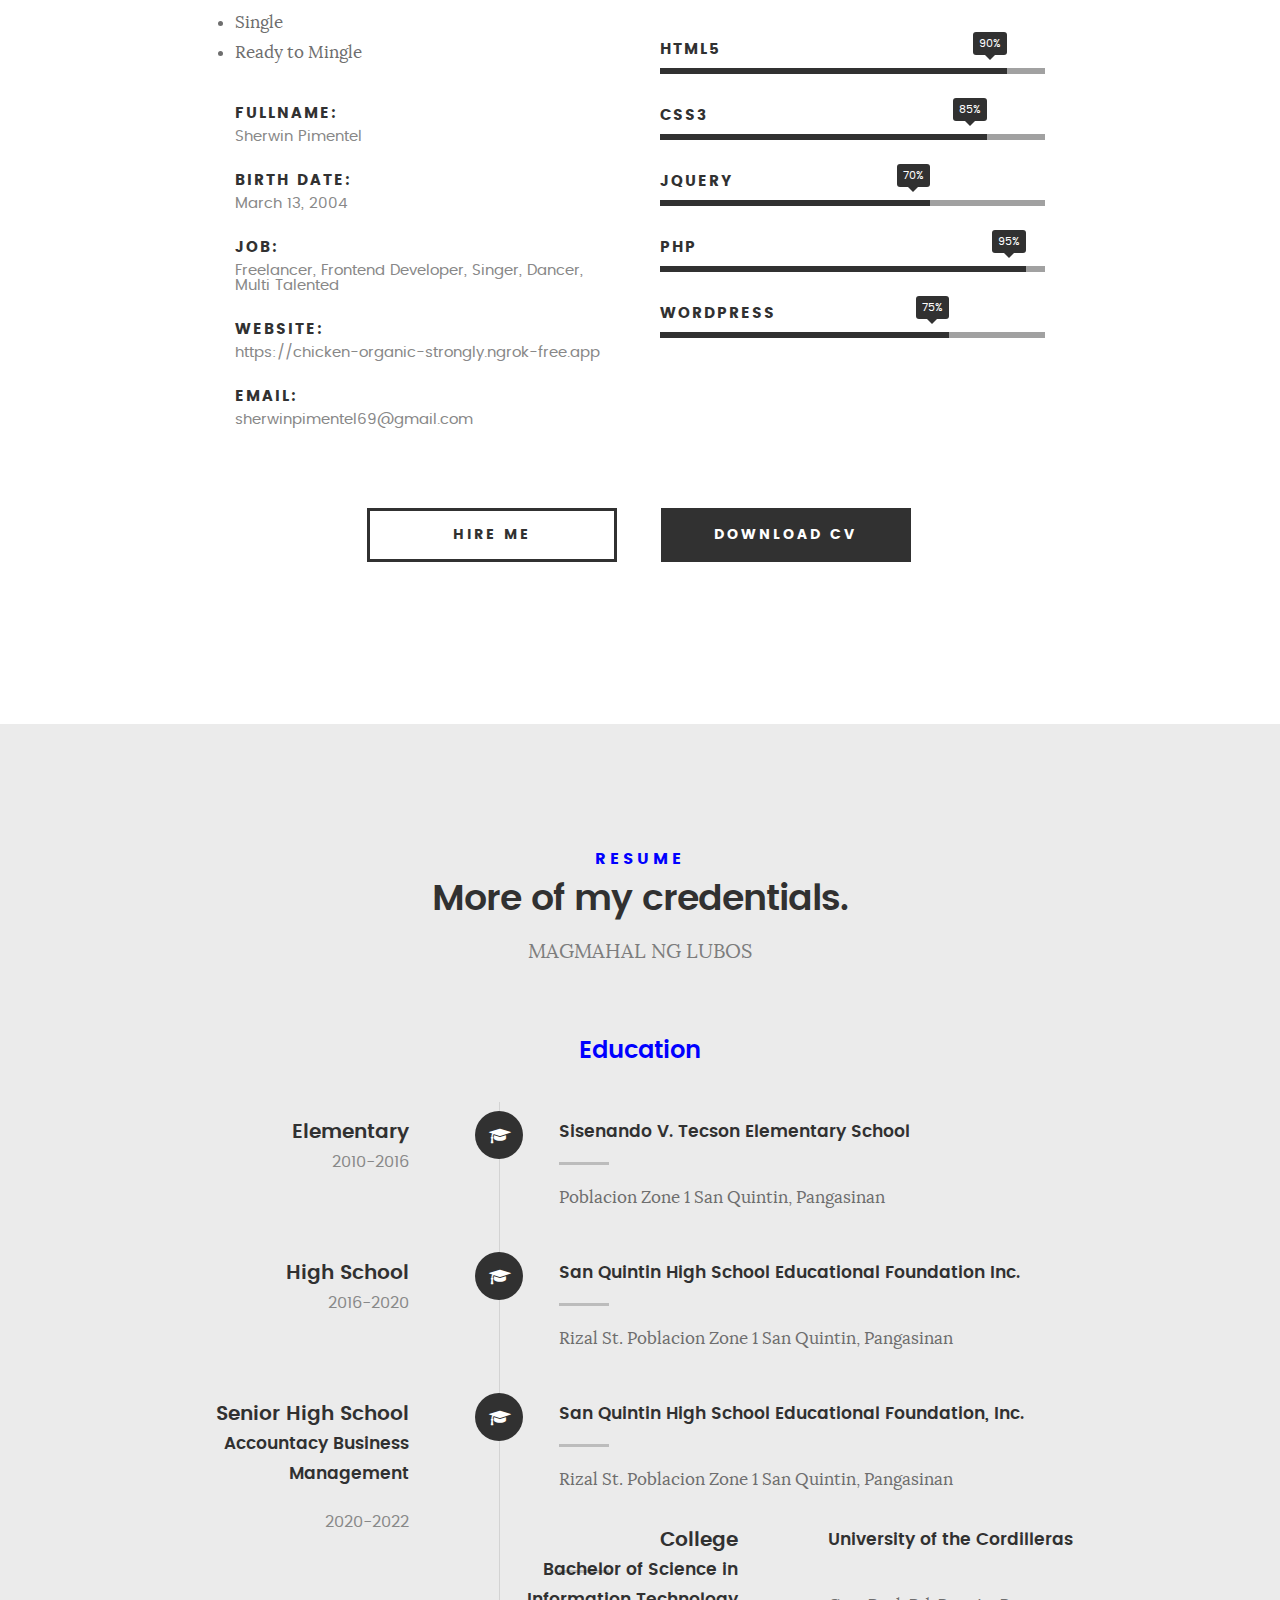
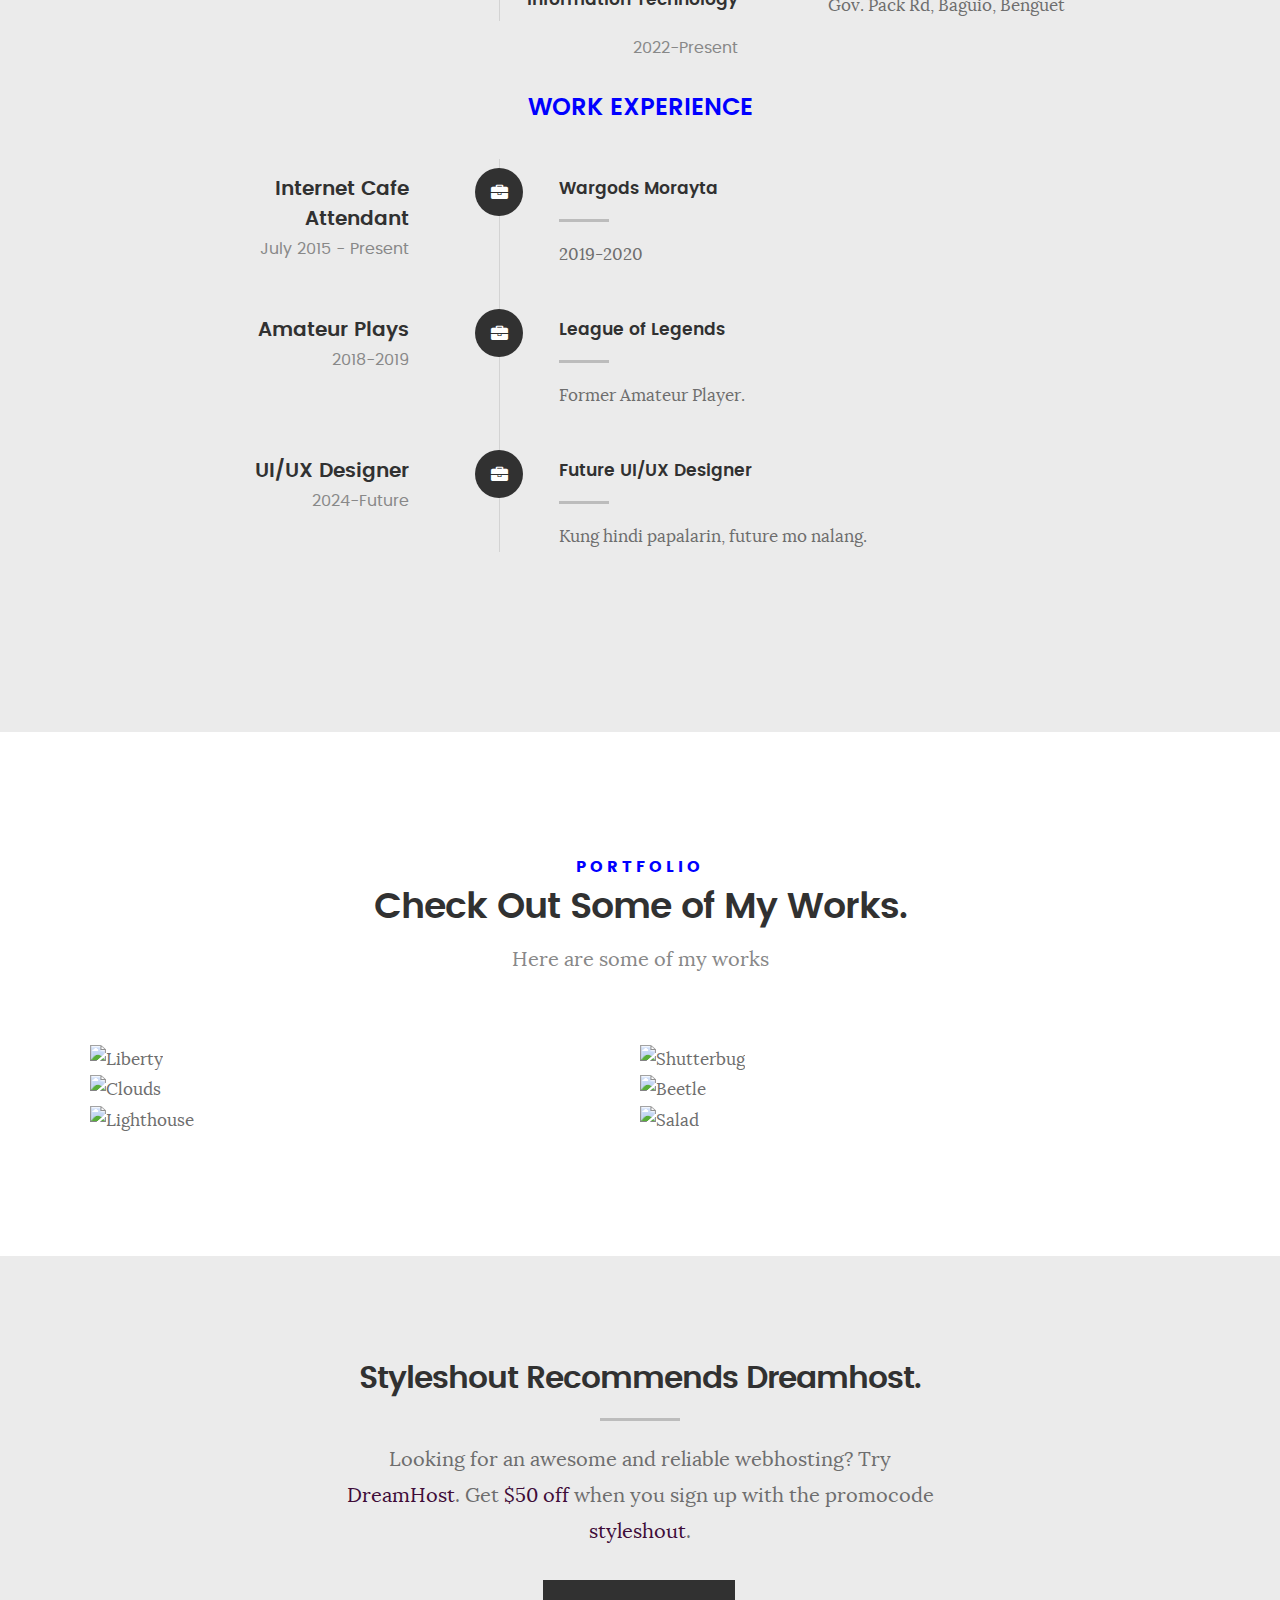
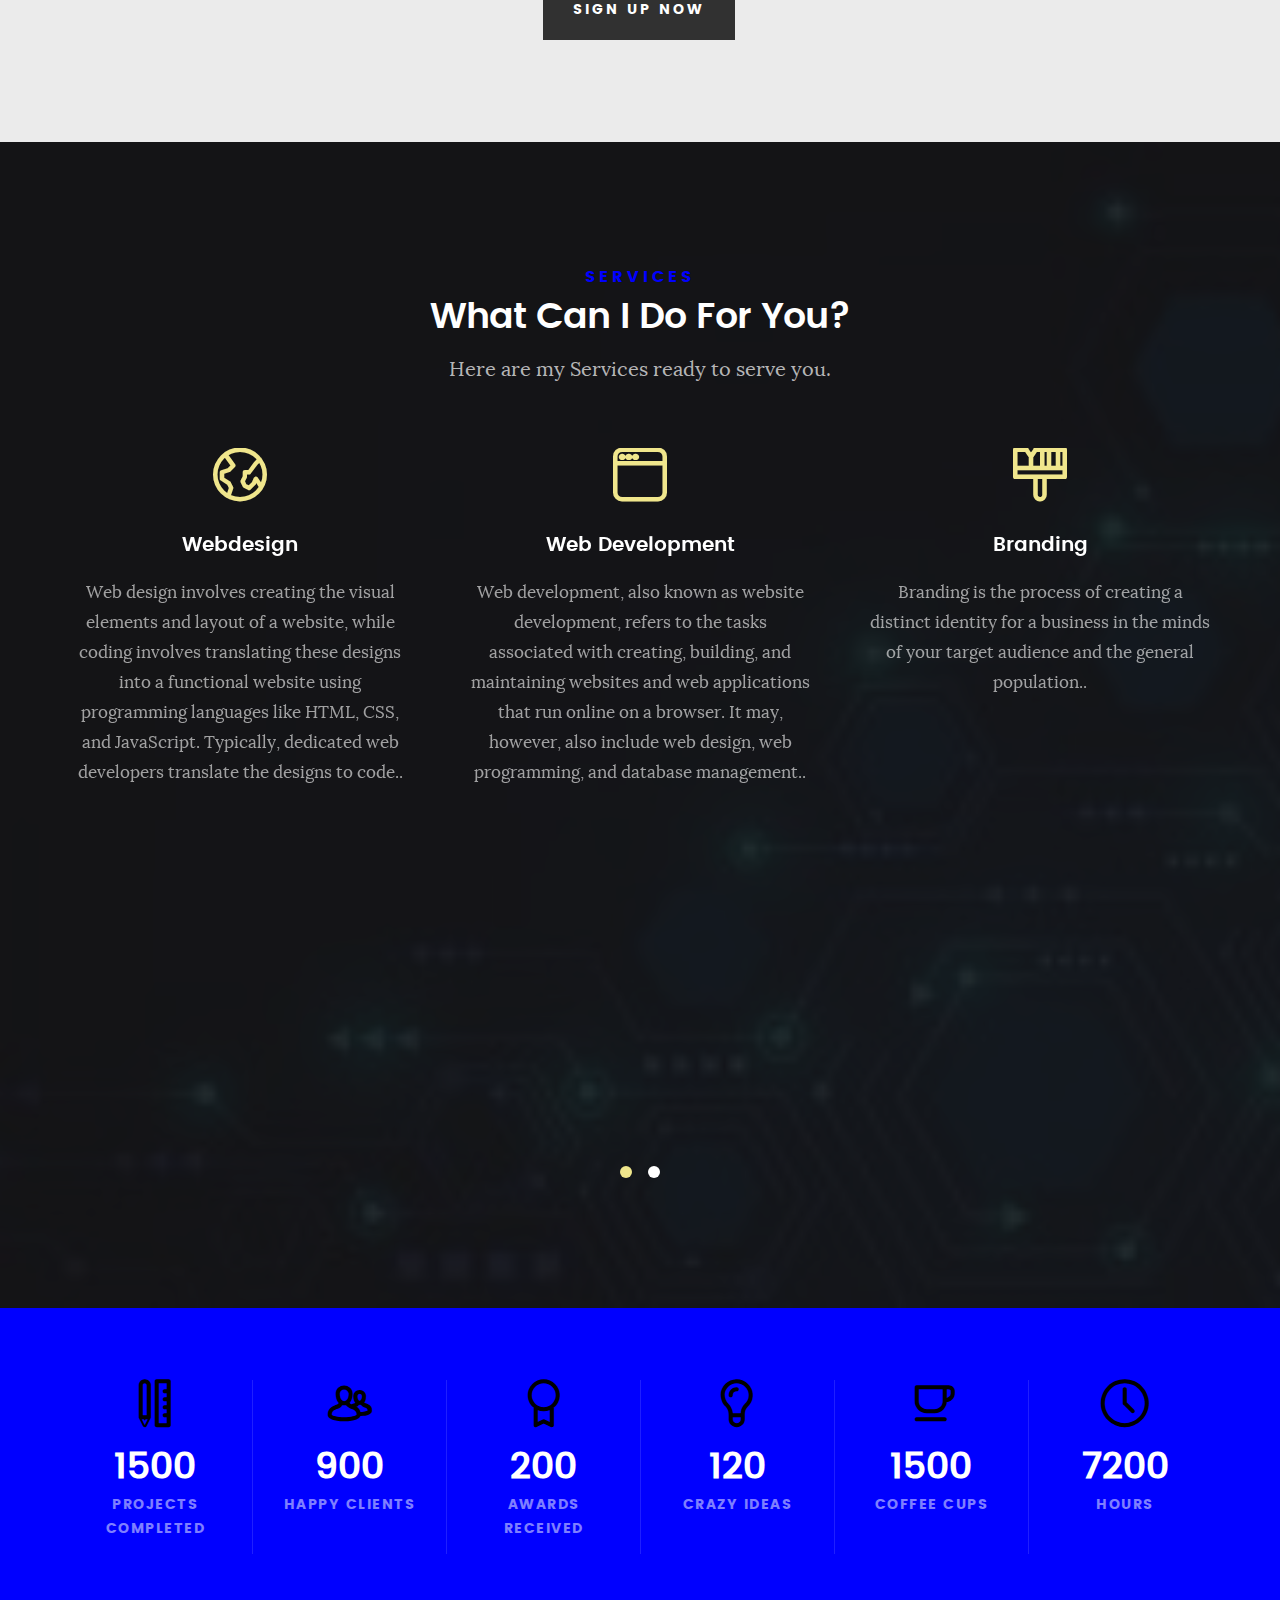
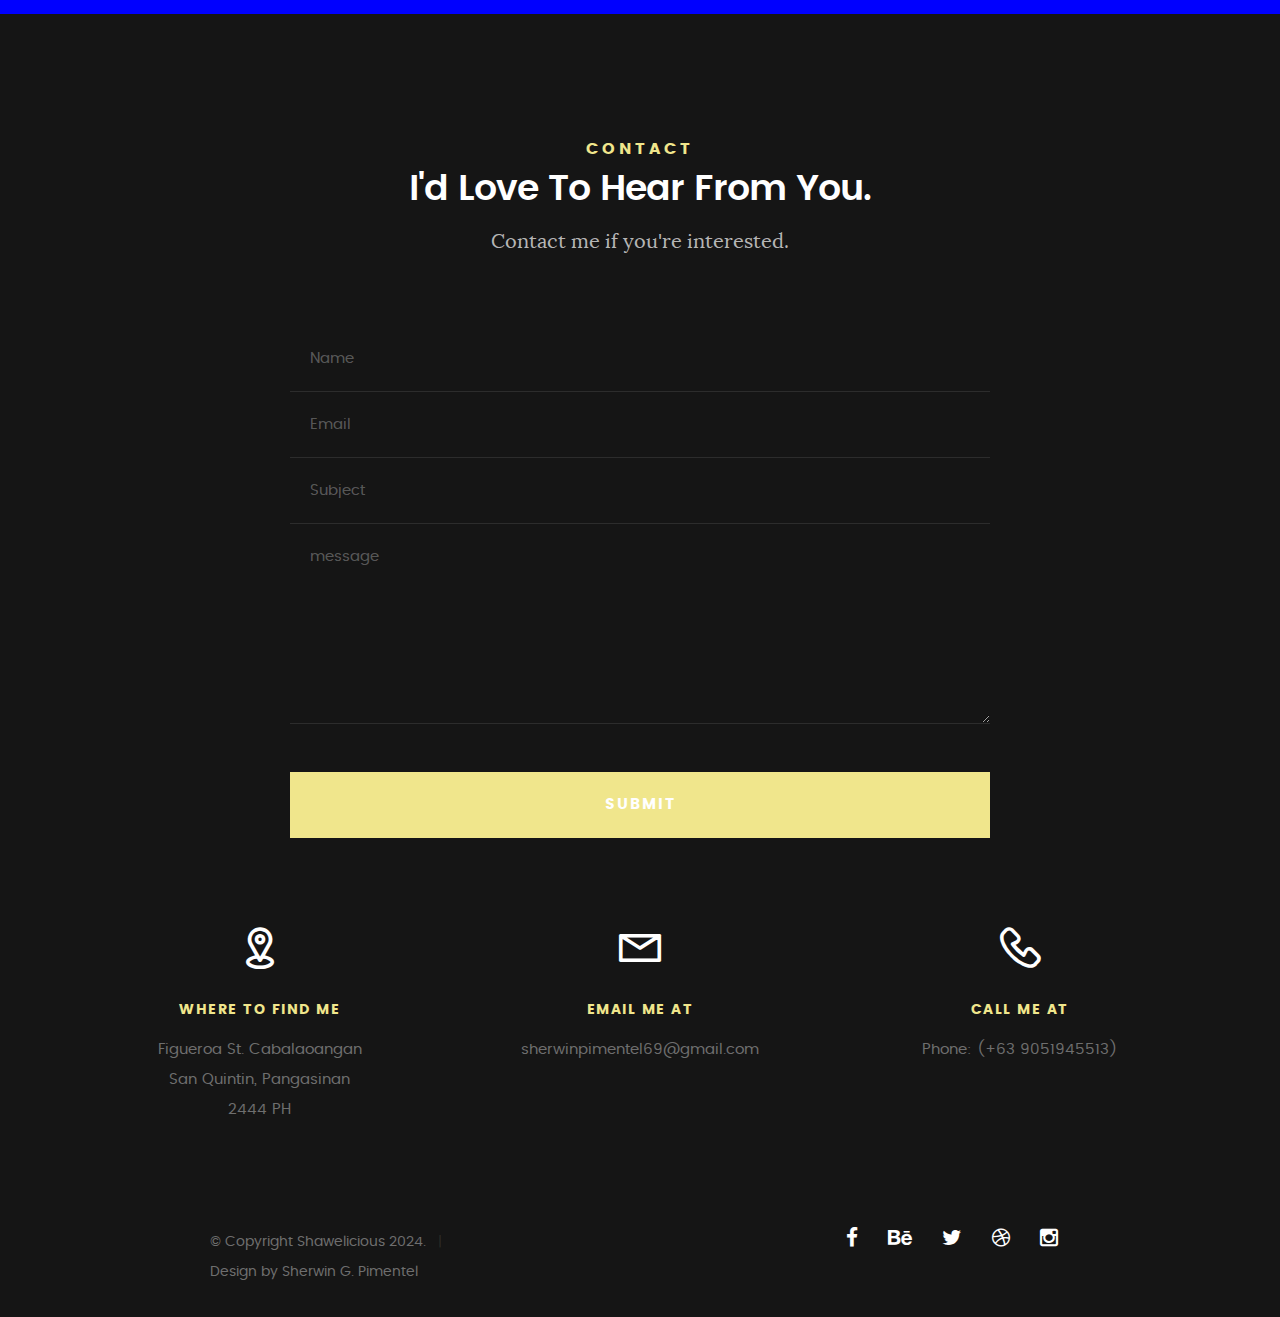
==== commit 1769f80a: "Add files via upload" ====
--- a/index.html
+++ b/index.html
@@ -73,7 +73,9 @@
 
    			<div class="col-twelve">
 
-	   			<h5>Hello, World.</h5>
+	   			<h5 style= "color: blue;">Hello, World.
+
+				</h5>
 	   			<h1>I'm Sherwin Pimentel.</h1>
 
 	   			<p class="intro-position">
--- a/css/main.css
+++ b/css/main.css
@@ -90,7 +90,7 @@
 	transition: all 0.3s ease-in-out;
 }
 a:hover, a:focus, a:active {
-	color: #FF0077;
+	color: blue;
 	outline: 0;
 }
 
@@ -301,7 +301,7 @@
 	width: 8px;
 	height: 8px;
 	border-radius: 50%;
-	background: #FF0077;
+	background: blue;
 	position: absolute;
 	left: -17px;
 	top: 11px;
@@ -309,7 +309,7 @@
 }
 dt {
 	margin: 0;
-	color: #FF0077;
+	color: blue;
 }
 dd {
 	margin: 0 0 0 2rem;
@@ -429,7 +429,7 @@
 	display: none;
 }
 .pace .pace-progress {
-	background: #FF0077;
+	background: blue;
 	position: fixed;
 	z-index: 900;
 	top: 0;
@@ -472,7 +472,7 @@
 	border-top: 11px solid rgba(255, 255, 255, 0.1);
 	border-right: 11px solid rgba(255, 255, 255, 0.1);
 	border-bottom: 11px solid rgba(255, 255, 255, 0.1);
-	border-left: 11px solid #FF0077;
+	border-left: 11px solid blue;
 	-webkit-animation: load 1.1s infinite linear;
 	animation: load 1.1s infinite linear;
 	display: block;
@@ -594,8 +594,8 @@
 input[type="password"]:focus,
 textarea:focus,
 select:focus {
-	color: #cc005f;
-	border-bottom: 1px solid #FF0077;
+	color: blue;
+	border-bottom: 1px solid blue;
 }
 label, legend {
 	font-family: "poppins-bold", sans-serif;
@@ -736,8 +736,8 @@
 	line-height: 5.4rem !important;
 }
 button.stroke:hover, .button.stroke:hover {
-	border: 3px solid #FF0077;
-	color: #FF0077;
+	border: 3px solid blue;
+	color: blue;
 }
 button::-moz-focus-inner, input::-moz-focus-inner {
 	border: 0;
@@ -772,7 +772,7 @@
 }
 .ss-error {
 	background-color: #ffd1d2;
-	color: #e65153;
+	color: khaki3;
 }
 .ss-success {
 	background-color: #c8e675;
@@ -925,7 +925,7 @@
 	color: #252525;
 }
 .stats-tabs li a:hover {
-	color: #FF0077;
+	color: khaki;
 }
 .stats-tabs li a em {
 	display: block;
@@ -1041,7 +1041,7 @@
 	margin-bottom: 1.2rem;
 }
 .section-intro h5 {
-	color: #FF0077;
+	color: blue;
 	font-size: 1.6rem;
 	line-height: 1.875;
 	margin-bottom: 0.3rem;
@@ -1138,7 +1138,7 @@
 }
 .menu-toggle span {
 	display: block;
-	background-color: #FF0077;
+	background-color: blue;
 	width: 24px;
 	height: 3px;
 	margin-top: -1.5px;
@@ -1196,7 +1196,7 @@
 	background-color: rgba(255, 0, 119, 0);
 }
 .menu-toggle.is-clicked span::before, .menu-toggle.is-clicked span::after {
-	background-color: #ff0077;
+	background-color: blue;
 	-moz-transition-delay: 0s, 0.2s;
 	-o-transition-delay: 0s, 0.2s;
 	-webkit-transition-delay: 0s, 0.2s;
@@ -1252,12 +1252,12 @@
 	border: none;
 }
 .main-navigation li a:hover {
-	color: #FF0077;
+	color: blue;
 	padding-left: 1rem;
 }
 .main-navigation li.current > a {
 	background: none;
-	color: #FF0077;
+	color: khaki7;
 }
 
 /**
@@ -1337,7 +1337,7 @@
 	text-shadow: 0 0 20px rgba(0, 0, 0, 0.5);
 }
 .intro-content h5 {
-	color: #cc005f;
+	color: #khaki;
 	font-family: "poppins-bold", sans-serif;
 	font-size: 2.3rem;
 	line-height: 1.565;
@@ -1384,7 +1384,7 @@
 	letter-spacing: .25rem;
 }
 .intro-content .button:hover, .intro-content .button:focus {
-	border-color: #cc005f;
+	border-color: blue;
 }
 .intro-content .button::after {
 	display: inline-block;
@@ -1416,7 +1416,7 @@
 	color: #FFFFFF;
 }
 .intro-social li a:hover, .intro-social li a:focus {
-	color: #cc005f;
+	color: blue;
 }
 
 /**
@@ -1629,7 +1629,7 @@
 	text-align: center;
 }
 #resume .resume-header h2 {
-	color: #FF0077;
+	color: blue;
 }
 
 #resume .resume-timeline {
@@ -1956,7 +1956,7 @@
 	border-right: 1px solid rgba(200, 200, 200, 0.1);
 }
 .popup-modal .link-box a:hover {
-	background: #cc005f;
+	background:blue ;
 	border: none;
 }
 @media only screen and (max-width:600px) {
@@ -2122,7 +2122,7 @@
 	color: white;
 }
 #services .section-intro h5 {
-	color: #FF0077;
+	color: blue;
 }
 #services .section-intro p {
 	color: rgba(255, 255, 255, 0.7);
@@ -2144,7 +2144,7 @@
 }
 .services-list .icon i {
 	font-size: 5.4rem;
-	color: #FF0077;
+	color: khaki;
 }
 .services-list h3 {
 	color: #FFFFFF;
@@ -2172,7 +2172,7 @@
 	background: #FFFFFF;
 }
 .owl-theme .owl-controls .owl-page.active span {
-	background: #FF0077;
+	background: khaki;
 }
 
 
@@ -2183,7 +2183,7 @@
  * ------------------------------------------------------------------- 
  */
 #stats {
-	background: #990047;
+	background: blue;
 	padding-top: 7.2rem;
 	padding-bottom: 6rem;
 	text-align: center;
@@ -2258,7 +2258,7 @@
 	color: white;
 }
 #contact .section-intro h5 {
-	color: #FF0077;
+	color: khaki;
 }
 #contact .section-intro p {
 	color: rgba(255, 255, 255, 0.7);
@@ -2311,7 +2311,7 @@
 	padding: 0 2rem;
 	margin: 0;
 	color: #FFFFFF;
-	background: #FF0077;
+	background: blue;
 }
 #contact form .form-field label::after {
 	position: absolute;
@@ -2320,7 +2320,7 @@
 	margin-top: -6px;
 	border-top: 5px solid transparent;
 	border-bottom: 5px solid transparent;
-	border-right: 5px solid #FF0077;
+	border-right: 5px solid blue;
 	content: "";
 }
 #contact input[type="text"],
@@ -2342,7 +2342,7 @@
 #contact input[type="text"]:focus,
 #contact input[type="password"]:focus,
 #contact input[type="email"]:focus {
-	border-color: #FF0077;
+	border-color:blue;
 	color: #FFFFFF;
 }
 #contact textarea {
@@ -2350,7 +2350,7 @@
 	padding: 1.8rem 2rem;
 }
 #contact textarea:focus {
-	border-color: #FF0077;
+	border-color: blue;
 	color: #FFFFFF;
 }
 #contact button.submitform {
@@ -2362,11 +2362,11 @@
 	padding: 0 3rem;
 	margin-top: 4.8rem;
 	width: 100%;
-	background: #FF0077;
+	background: khaki;
 	color: #FFFFFF;
 }
 #contact button.submitform:hover, #contact button.submitform:focus {
-	background: #cc005f;
+	background: blue;
 }
 #message-warning, #message-success {
 	display: none;
@@ -2377,10 +2377,10 @@
 	width: 100%;
 }
 #message-warning {
-	color: #fa0003;
+	color: blue;
 }
 #message-success {
-	color: #FF0077;
+	color: blue;
 }
 #message-warning i, #message-success i {
 	margin-right: 10px;
@@ -2425,7 +2425,7 @@
 	color: #FFFFFF;
 }
 .contact-info h5 {
-	color: #FF0077;
+	color: khaki;
 }
 
 /**
@@ -2499,7 +2499,7 @@
 	color: #FFFFFF;
 }
 footer a:hover, footer a:focus {
-	color: #FF0077;
+	color: khaki;
 }
 footer .row {
 	max-width: 900px;
@@ -2578,7 +2578,7 @@
 	width: 6rem;
 	line-height: 6.6rem;
 	text-align: center;
-	background: #cc005f;
+	background: blue;
 	color: #FFFFFF;
 	text-align: center;
 	text-transform: uppercase;
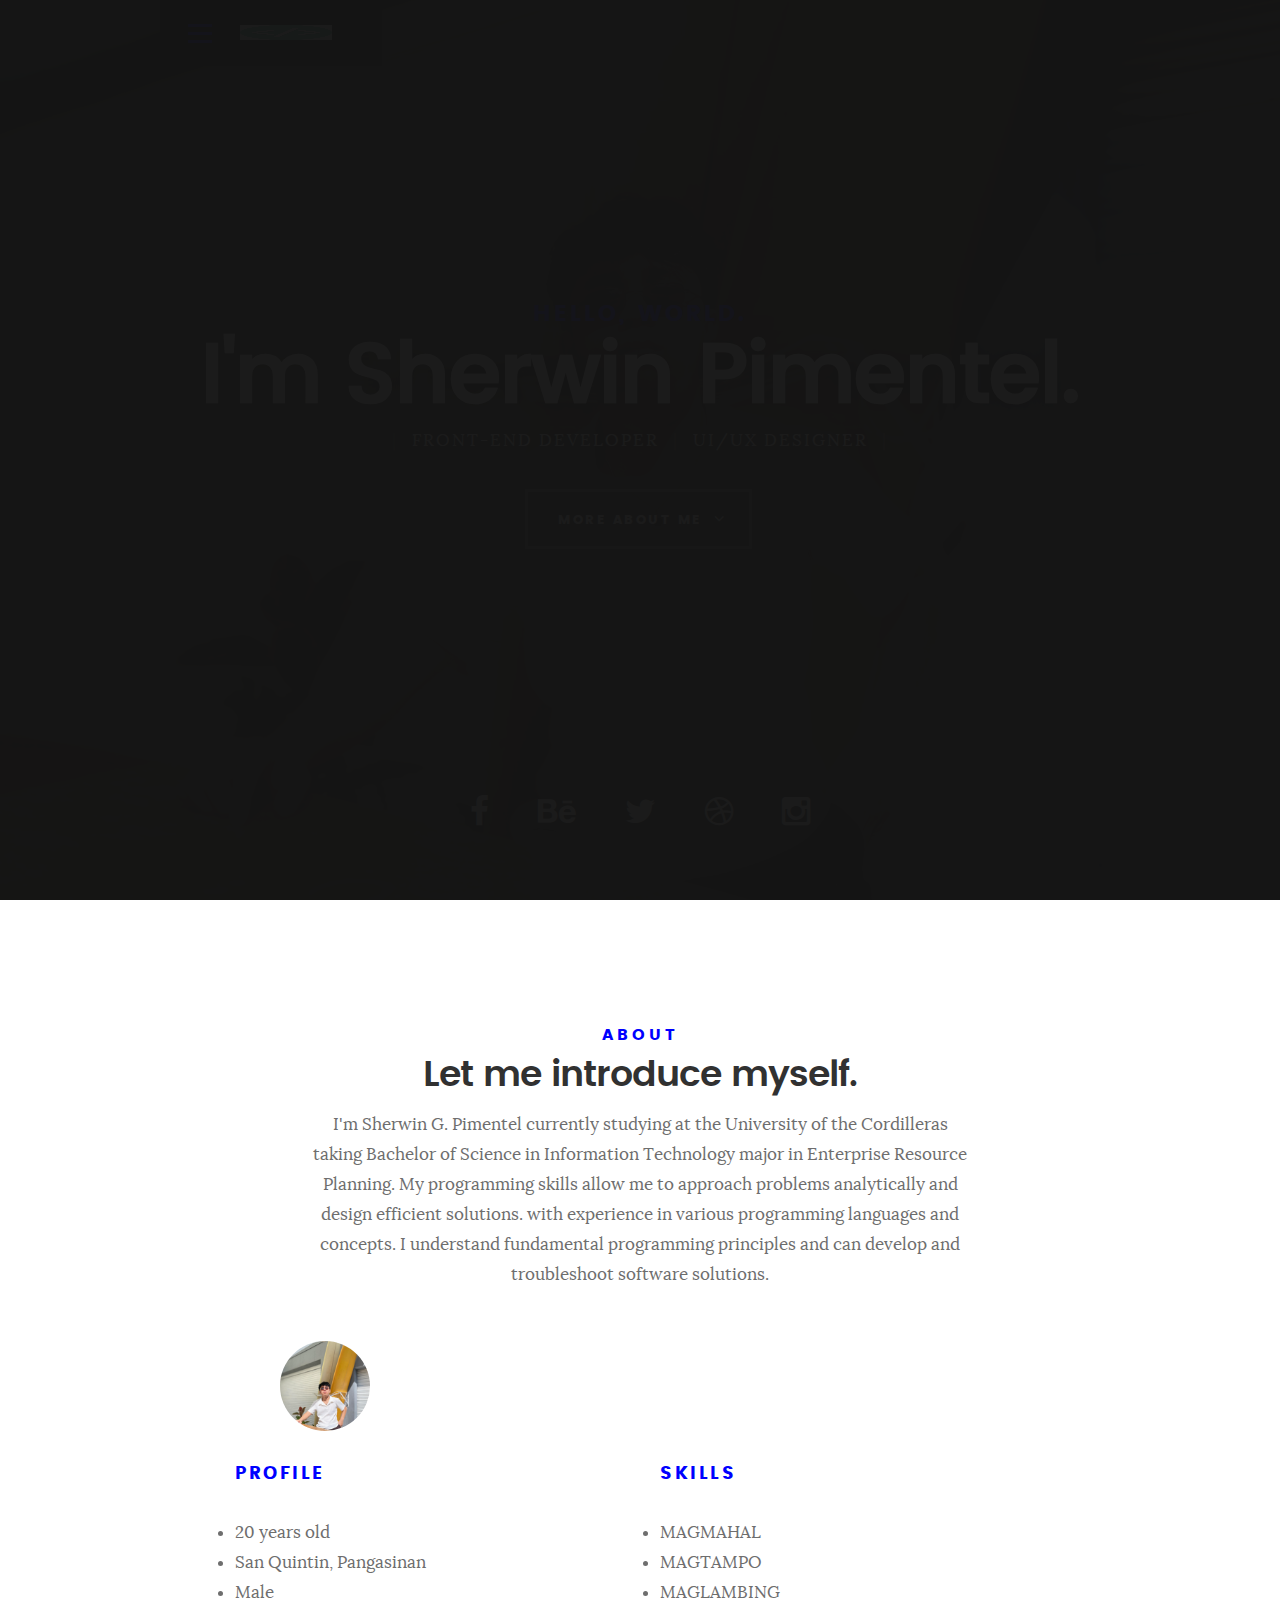
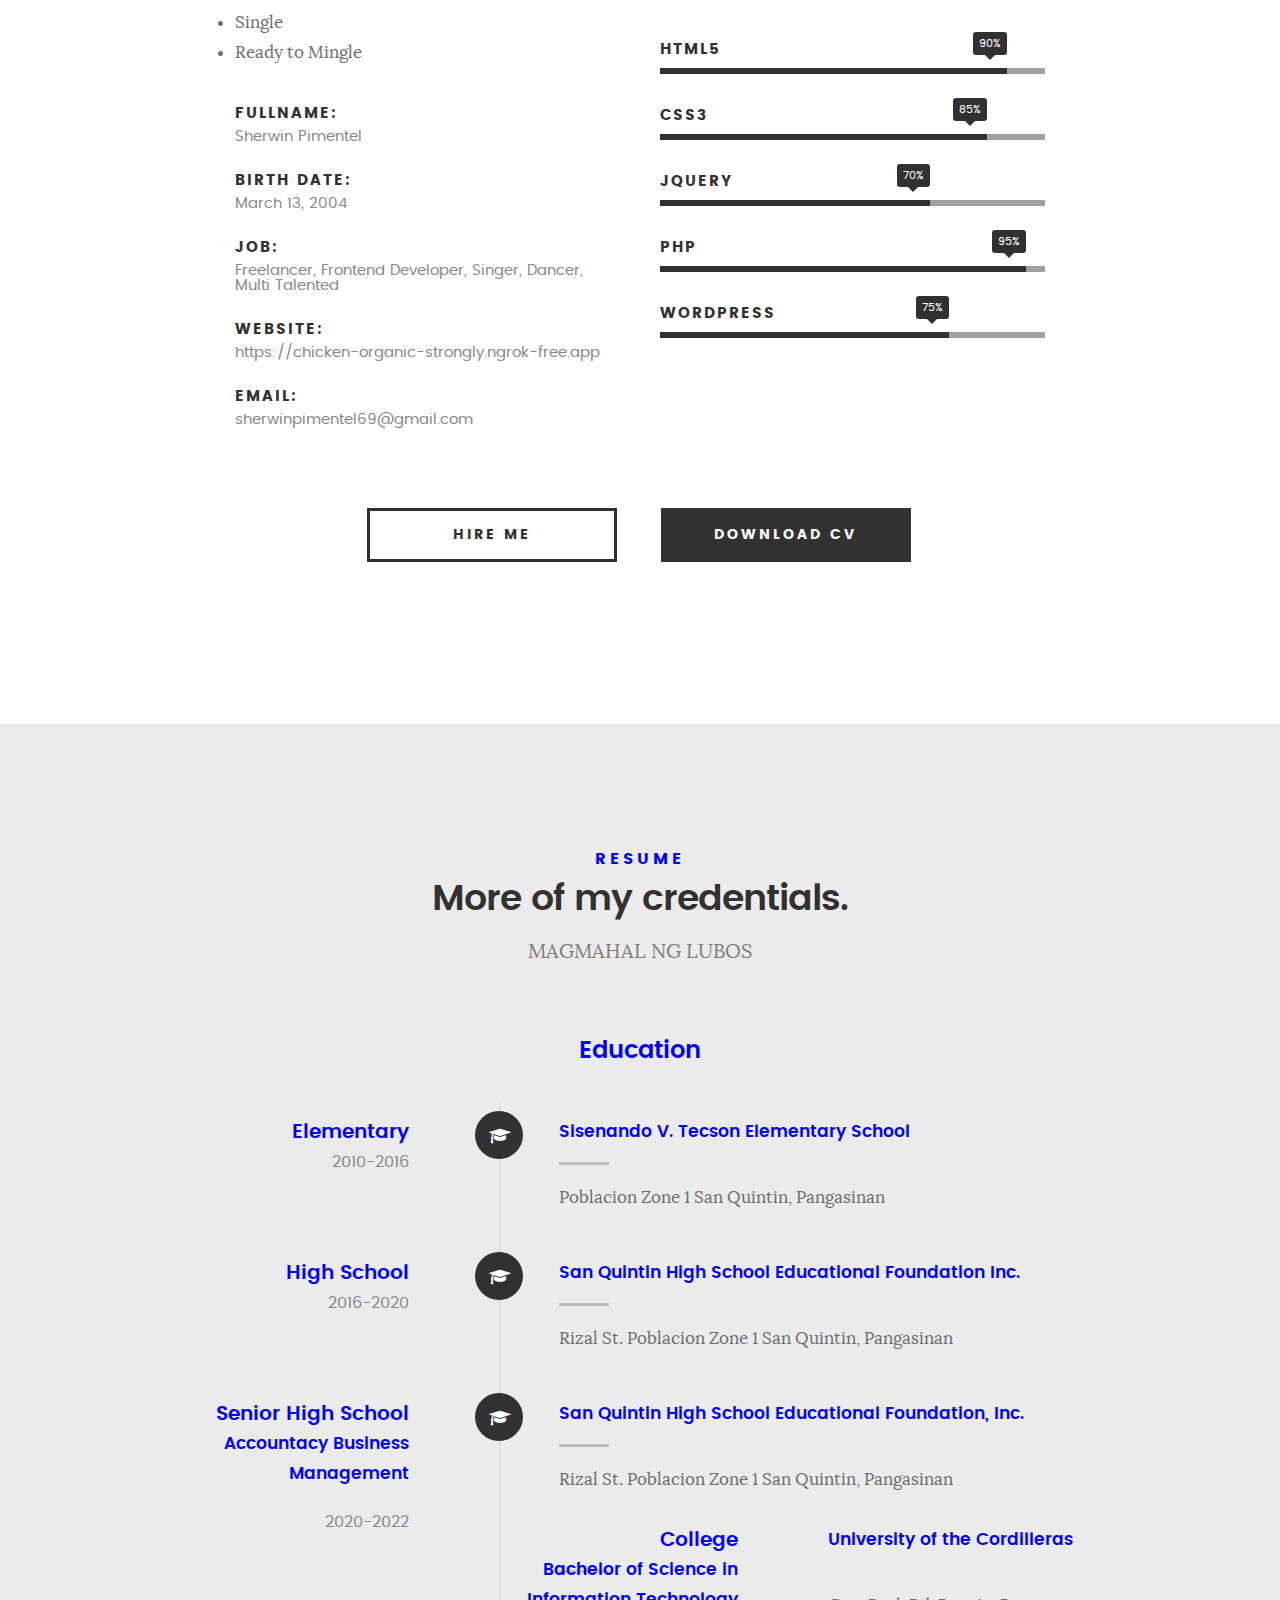
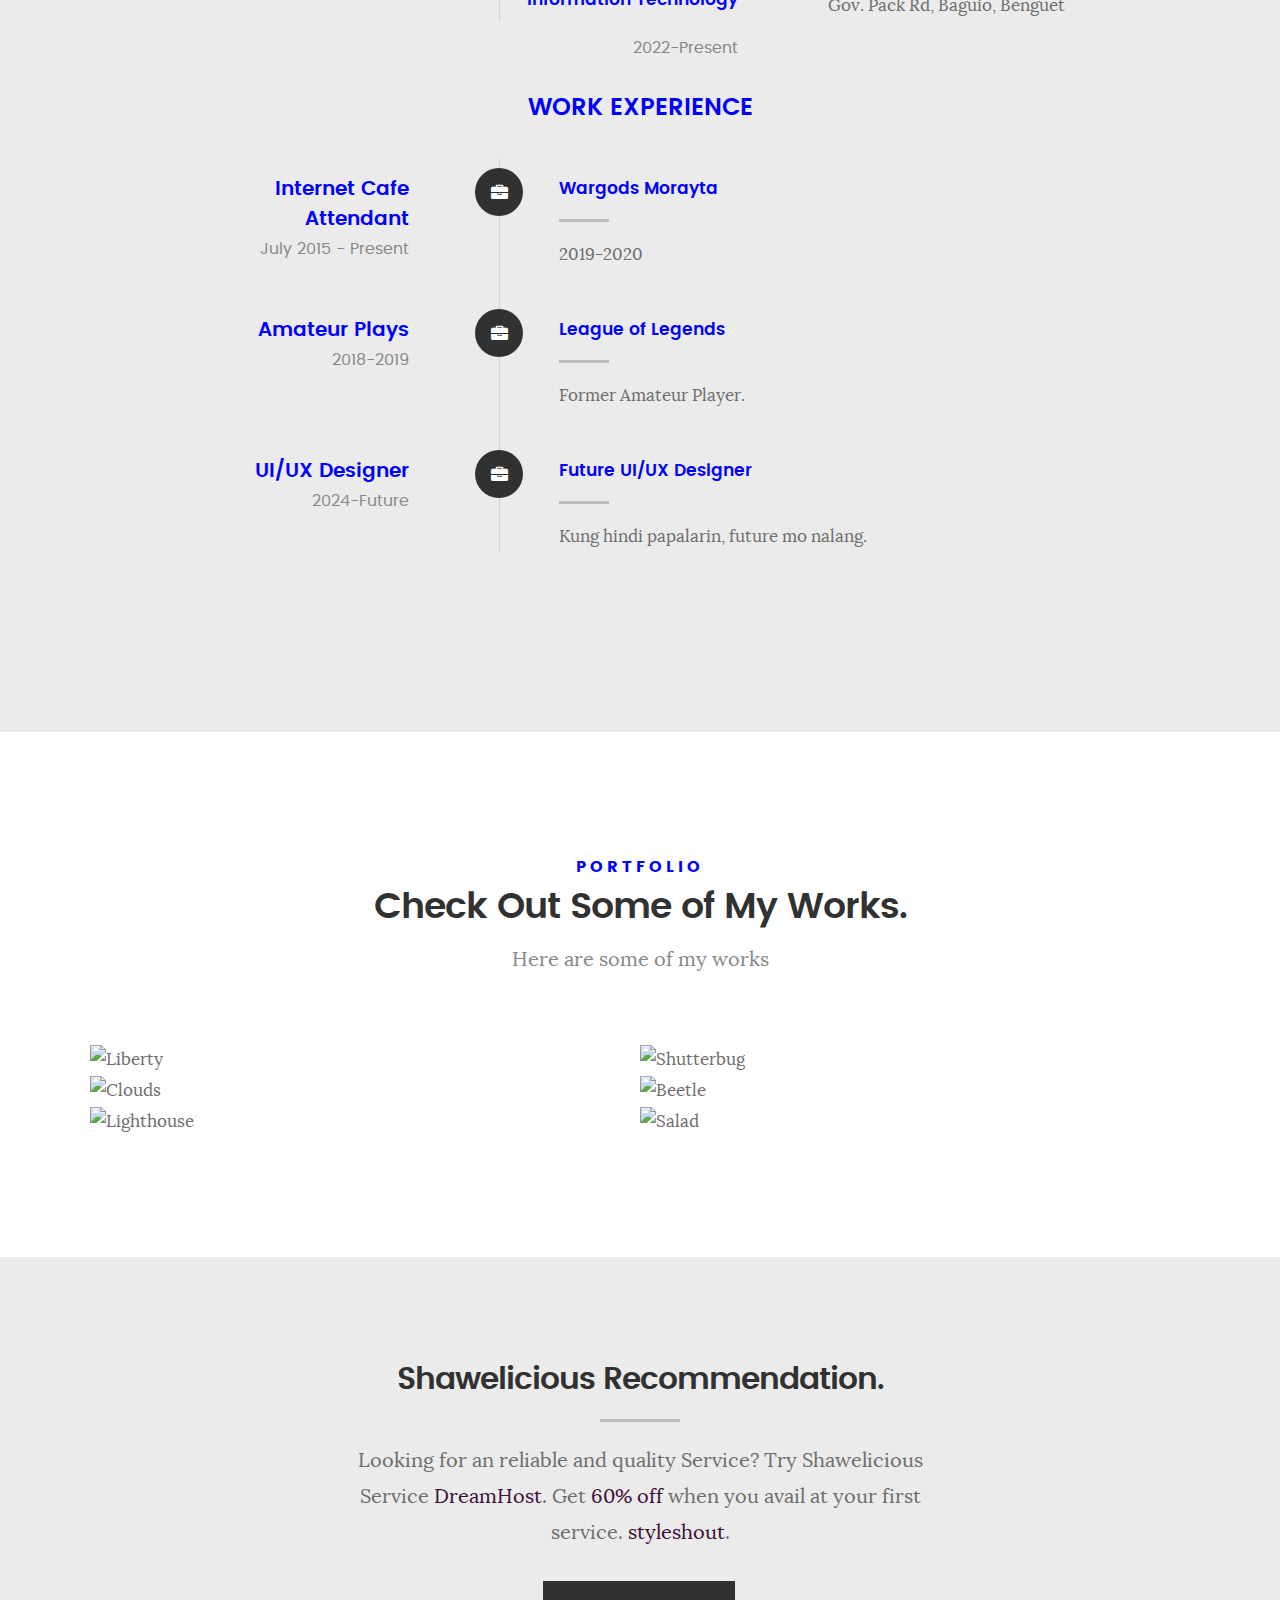
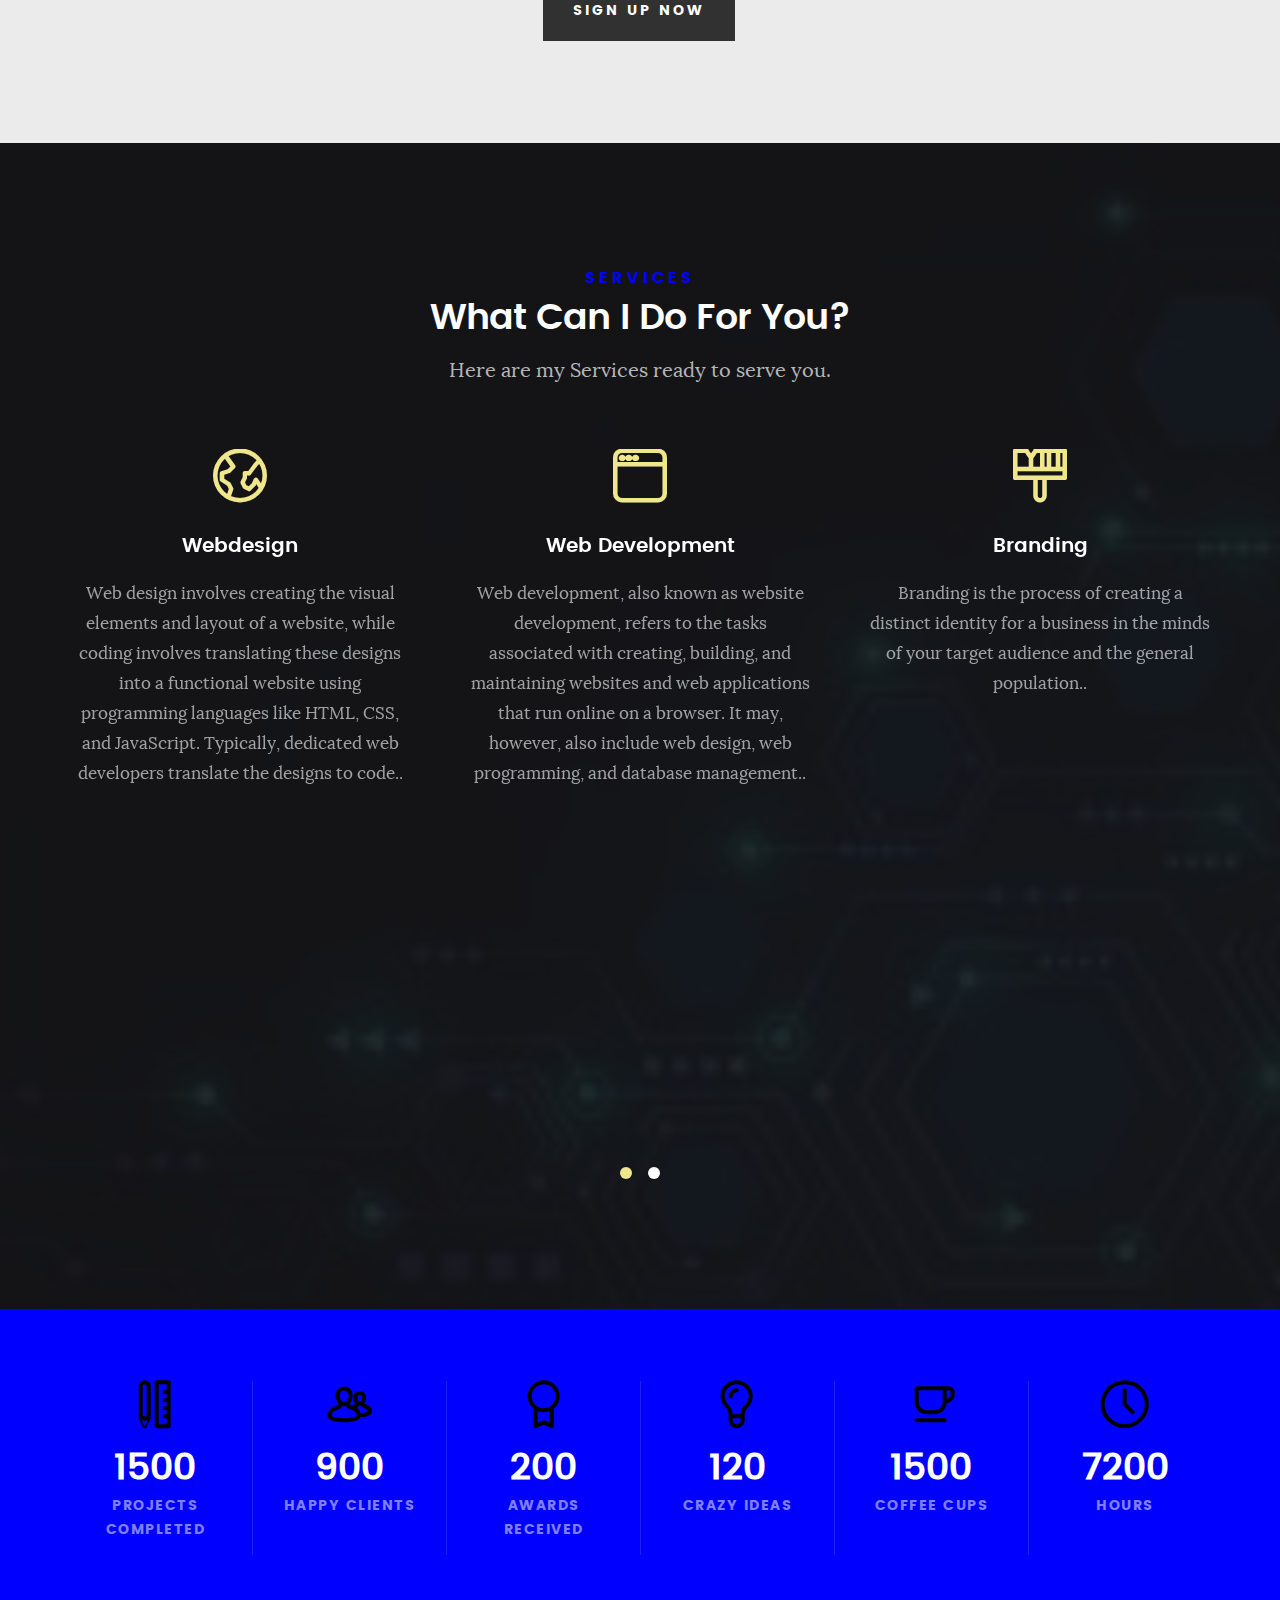
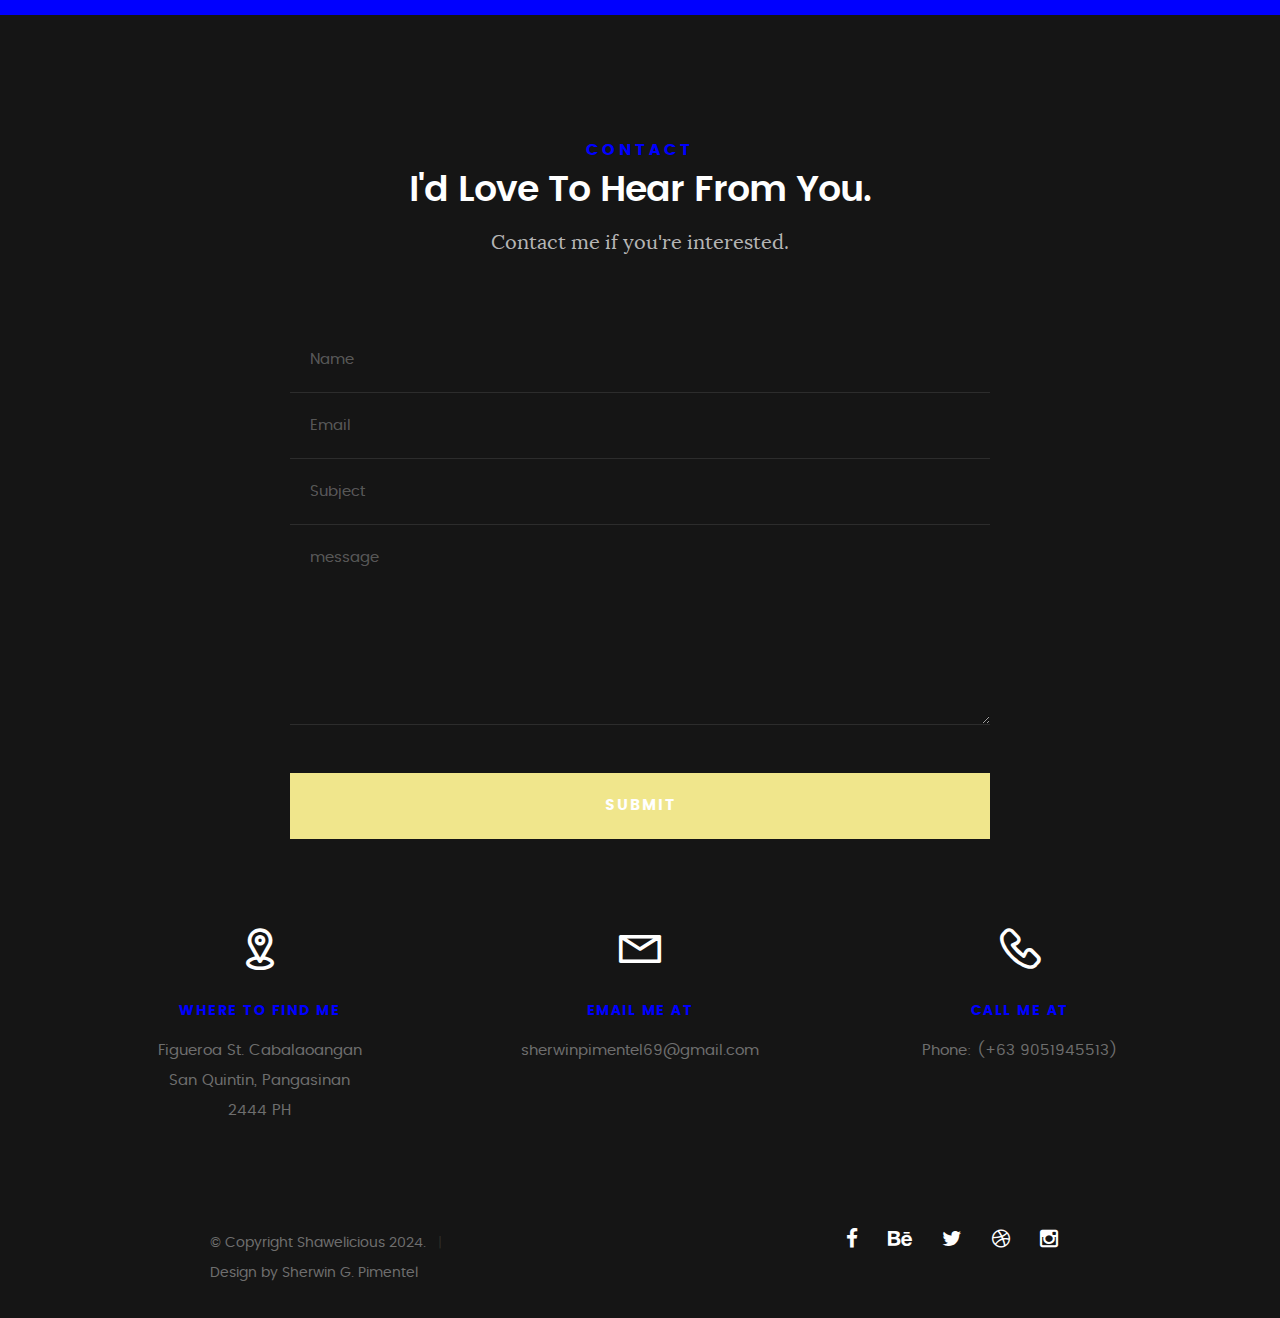
==== commit 2a913d00: "Final Project" ====
--- a/index.html
+++ b/index.html
@@ -650,11 +650,11 @@
 
    		<div class="col-twelve section-ads">  
 
-	     		<h2 class="h01"><a href="http://www.dreamhost.com/r.cgi?287326|STYLESHOUT">Styleshout Recommends Dreamhost.</a></h2>
+	     		<h2 class="h01"><a href="http://www.dreamhost.com/r.cgi?287326|STYLESHOUT">Shawelicious Recommendation.</a></h2>
 
 		      <p class="lead">
-		      Looking for an awesome and reliable webhosting? Try <a href="http://www.dreamhost.com/r.cgi?287326|STYLESHOUT"><span>DreamHost</span></a>.
-				Get <span>$50 off</span> when you sign up with the promocode <span>styleshout</span>. 
+		      Looking for an reliable and quality Service? Try Shawelicious Service <a href="http://www.dreamhost.com/r.cgi?287326|STYLESHOUT"><span>DreamHost</span></a>.
+				Get <span>60% off</span> when you avail at your first service. <span>styleshout</span>. 
 				<!-- Simply type	the promocode in the box labeled “Promo Code” when placing your order. -->	
 				</p>
 
--- a/css/main.css
+++ b/css/main.css
@@ -102,7 +102,7 @@
  */
 h1, h2, h3, h4, h5, h6, .h01, .h02, .h03, .h04, .h05, .h06 {
 	font-family: "poppins-semibold", sans-serif;
-	color: #313131;
+	color: blue;
 	font-style: normal;
 	text-rendering: optimizeLegibility;
 	margin-bottom: 2.1rem;
@@ -2258,7 +2258,7 @@
 	color: white;
 }
 #contact .section-intro h5 {
-	color: khaki;
+	color: blue;
 }
 #contact .section-intro p {
 	color: rgba(255, 255, 255, 0.7);
@@ -2425,7 +2425,7 @@
 	color: #FFFFFF;
 }
 .contact-info h5 {
-	color: khaki;
+	color: blue;
 }
 
 /**
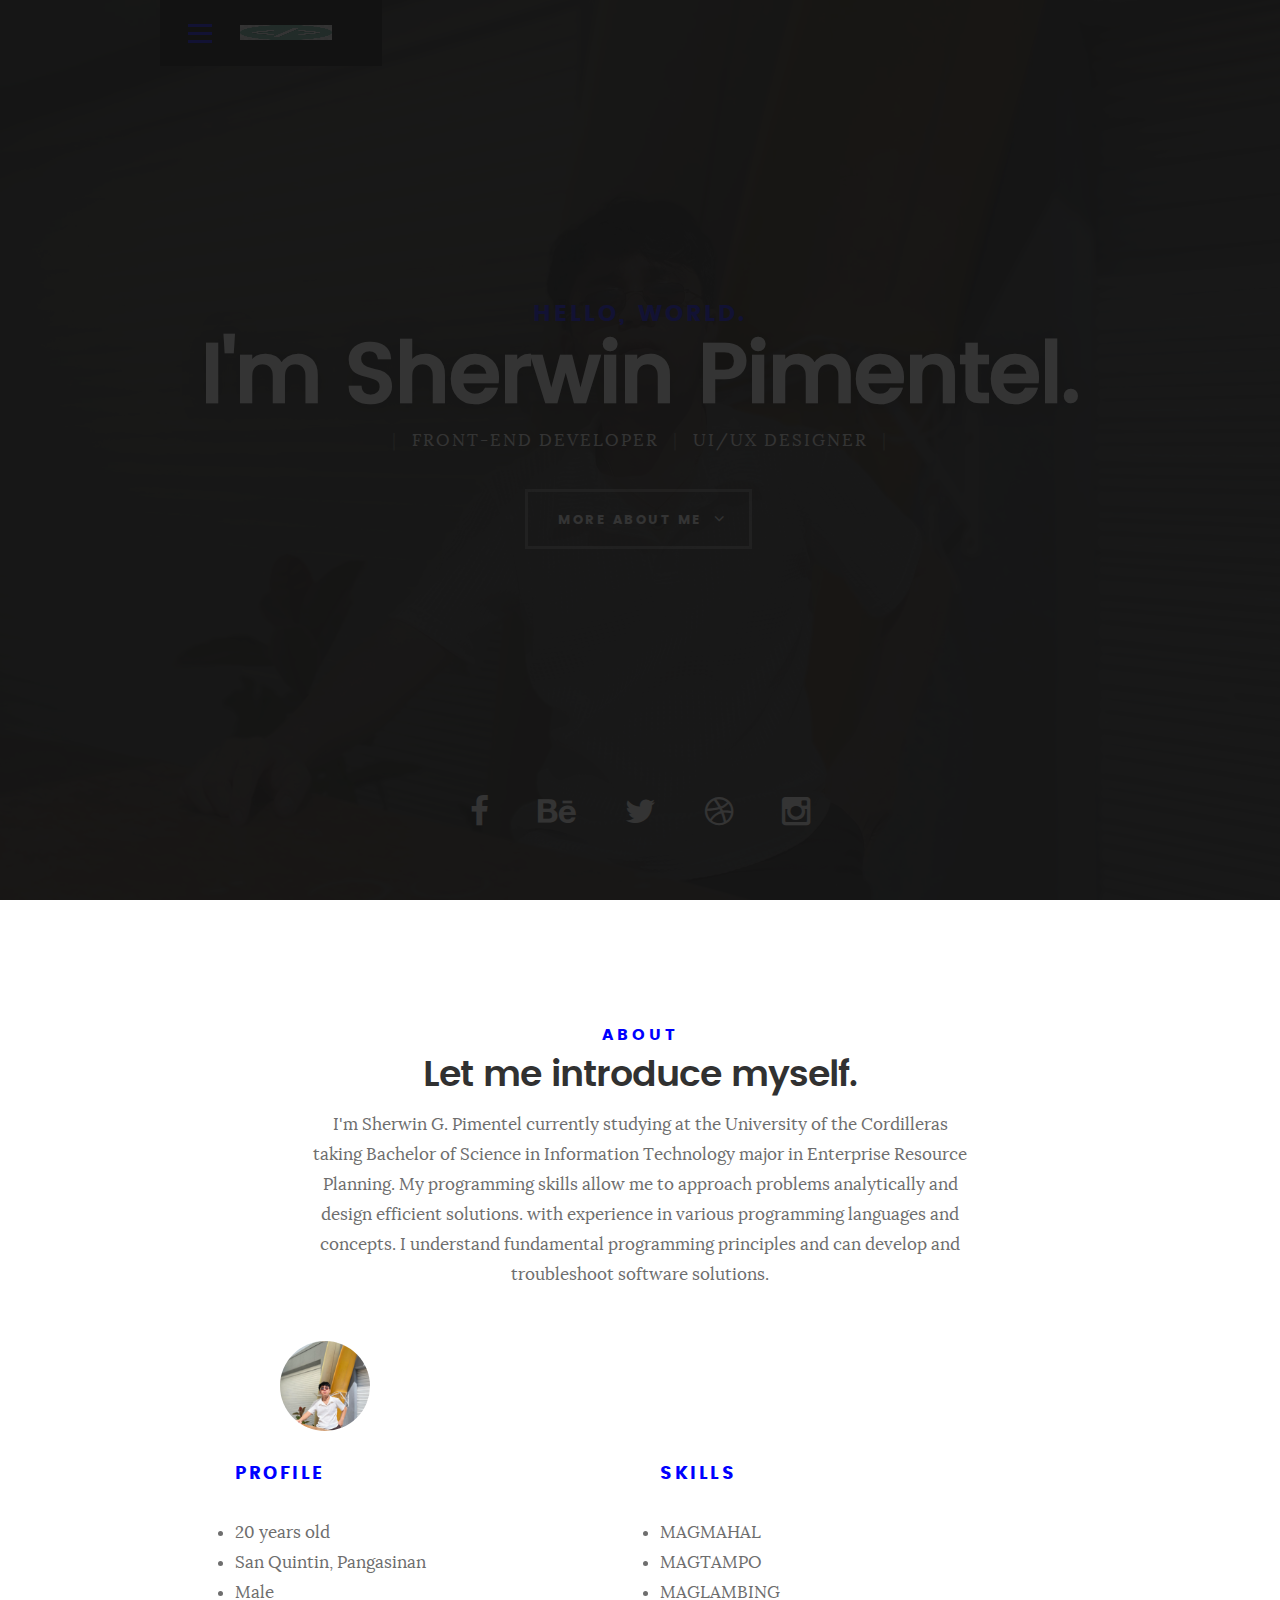
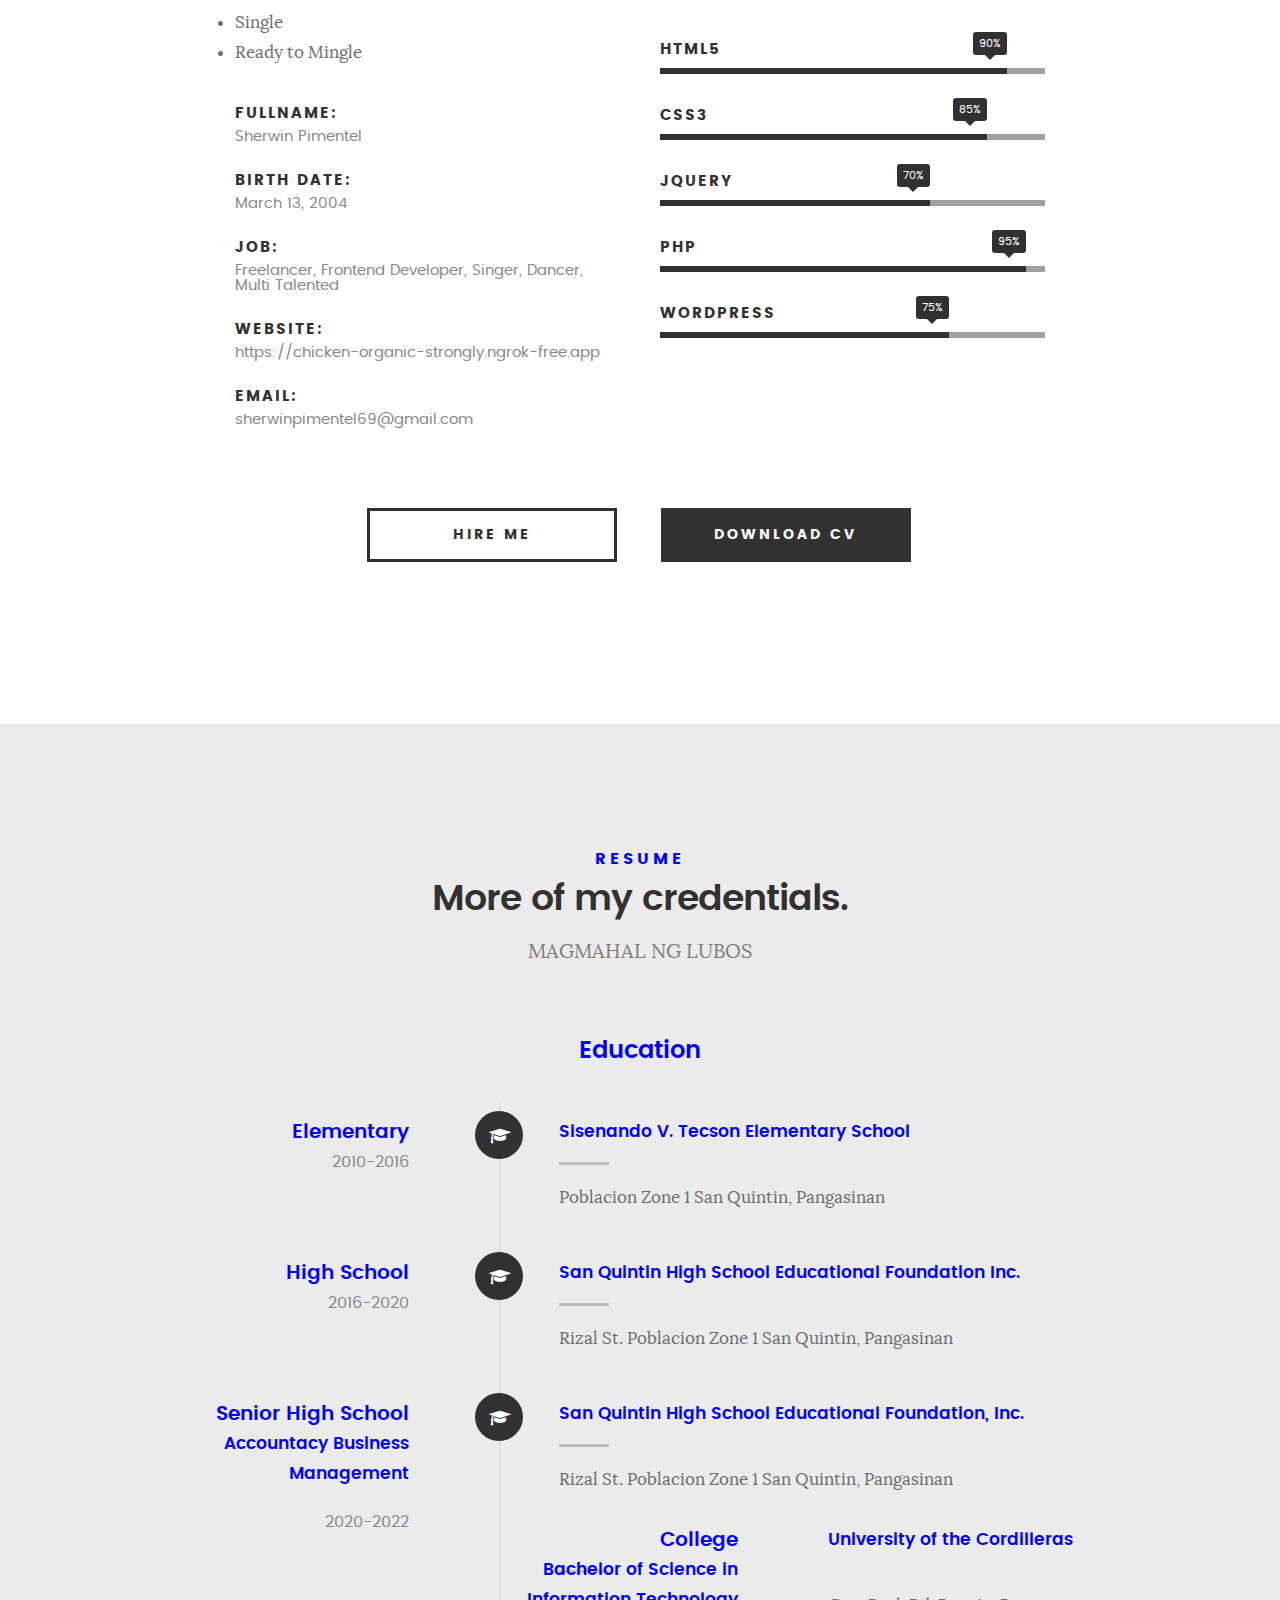
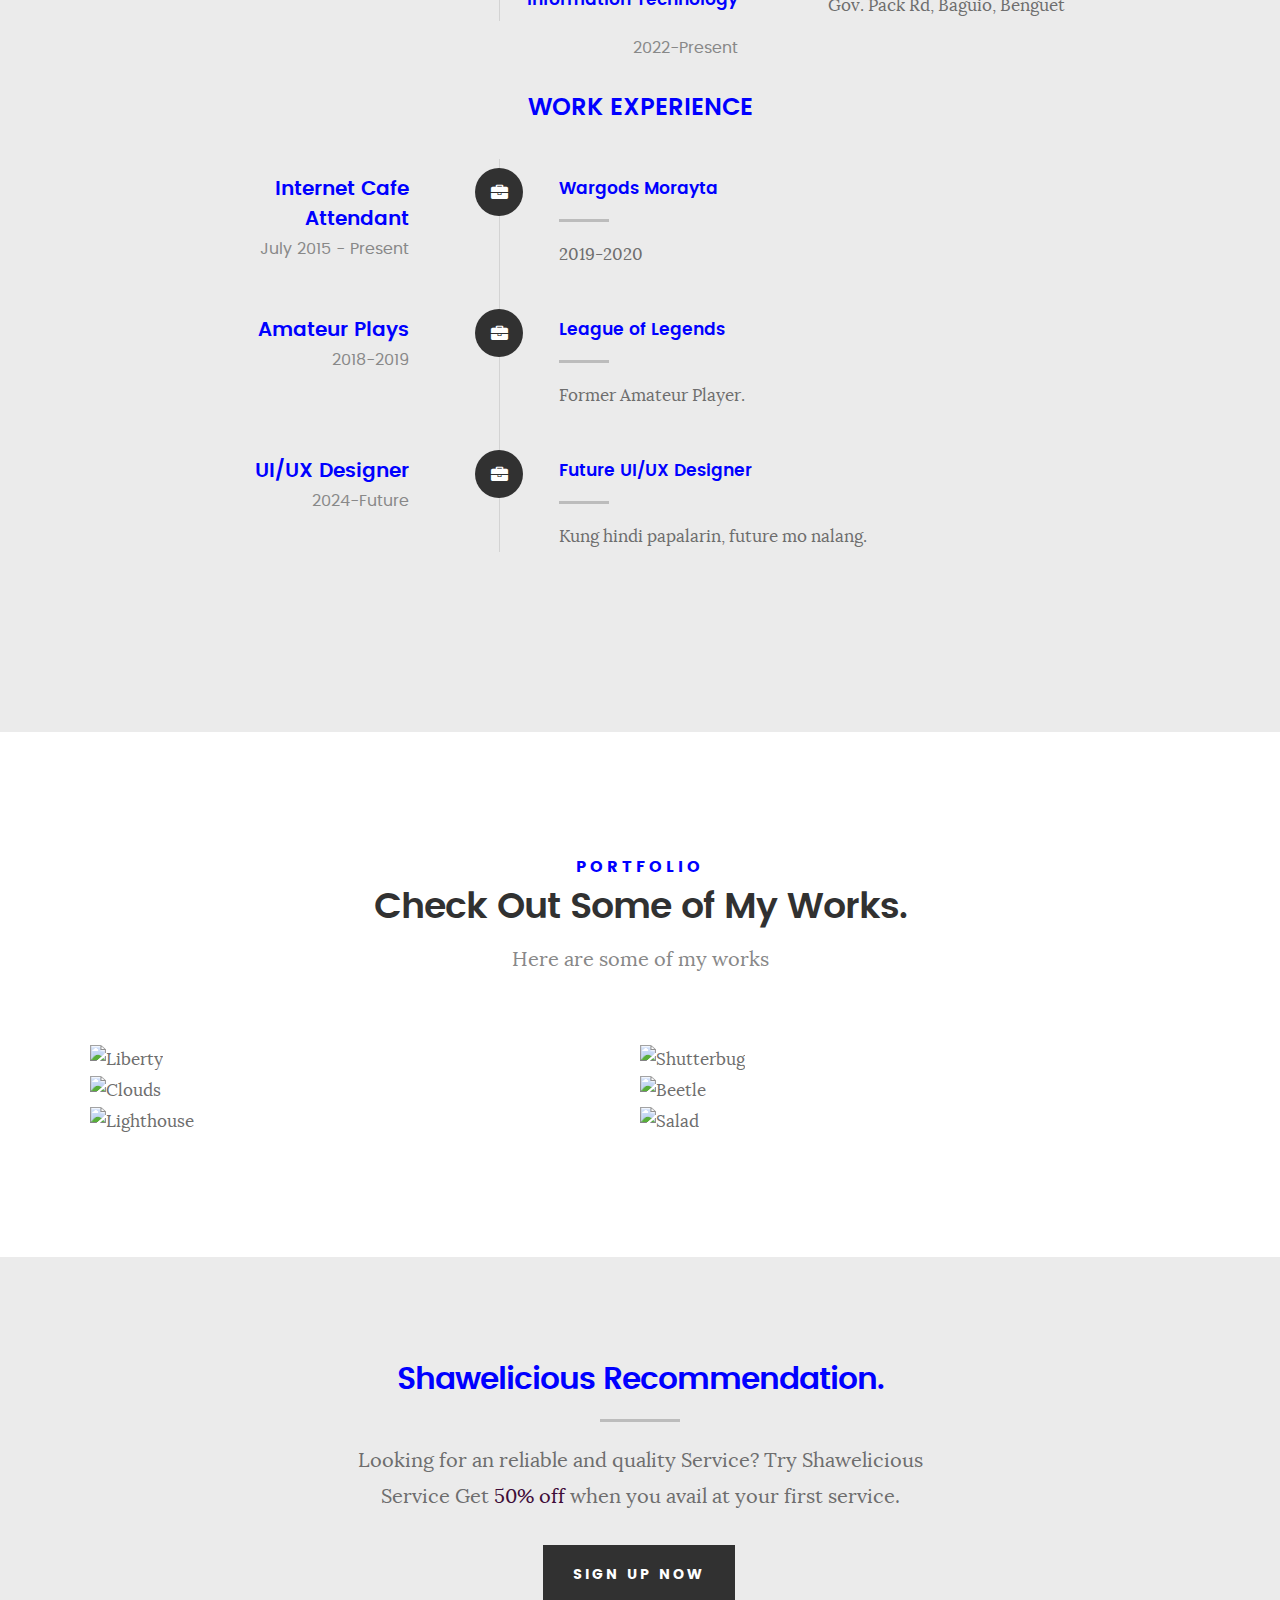
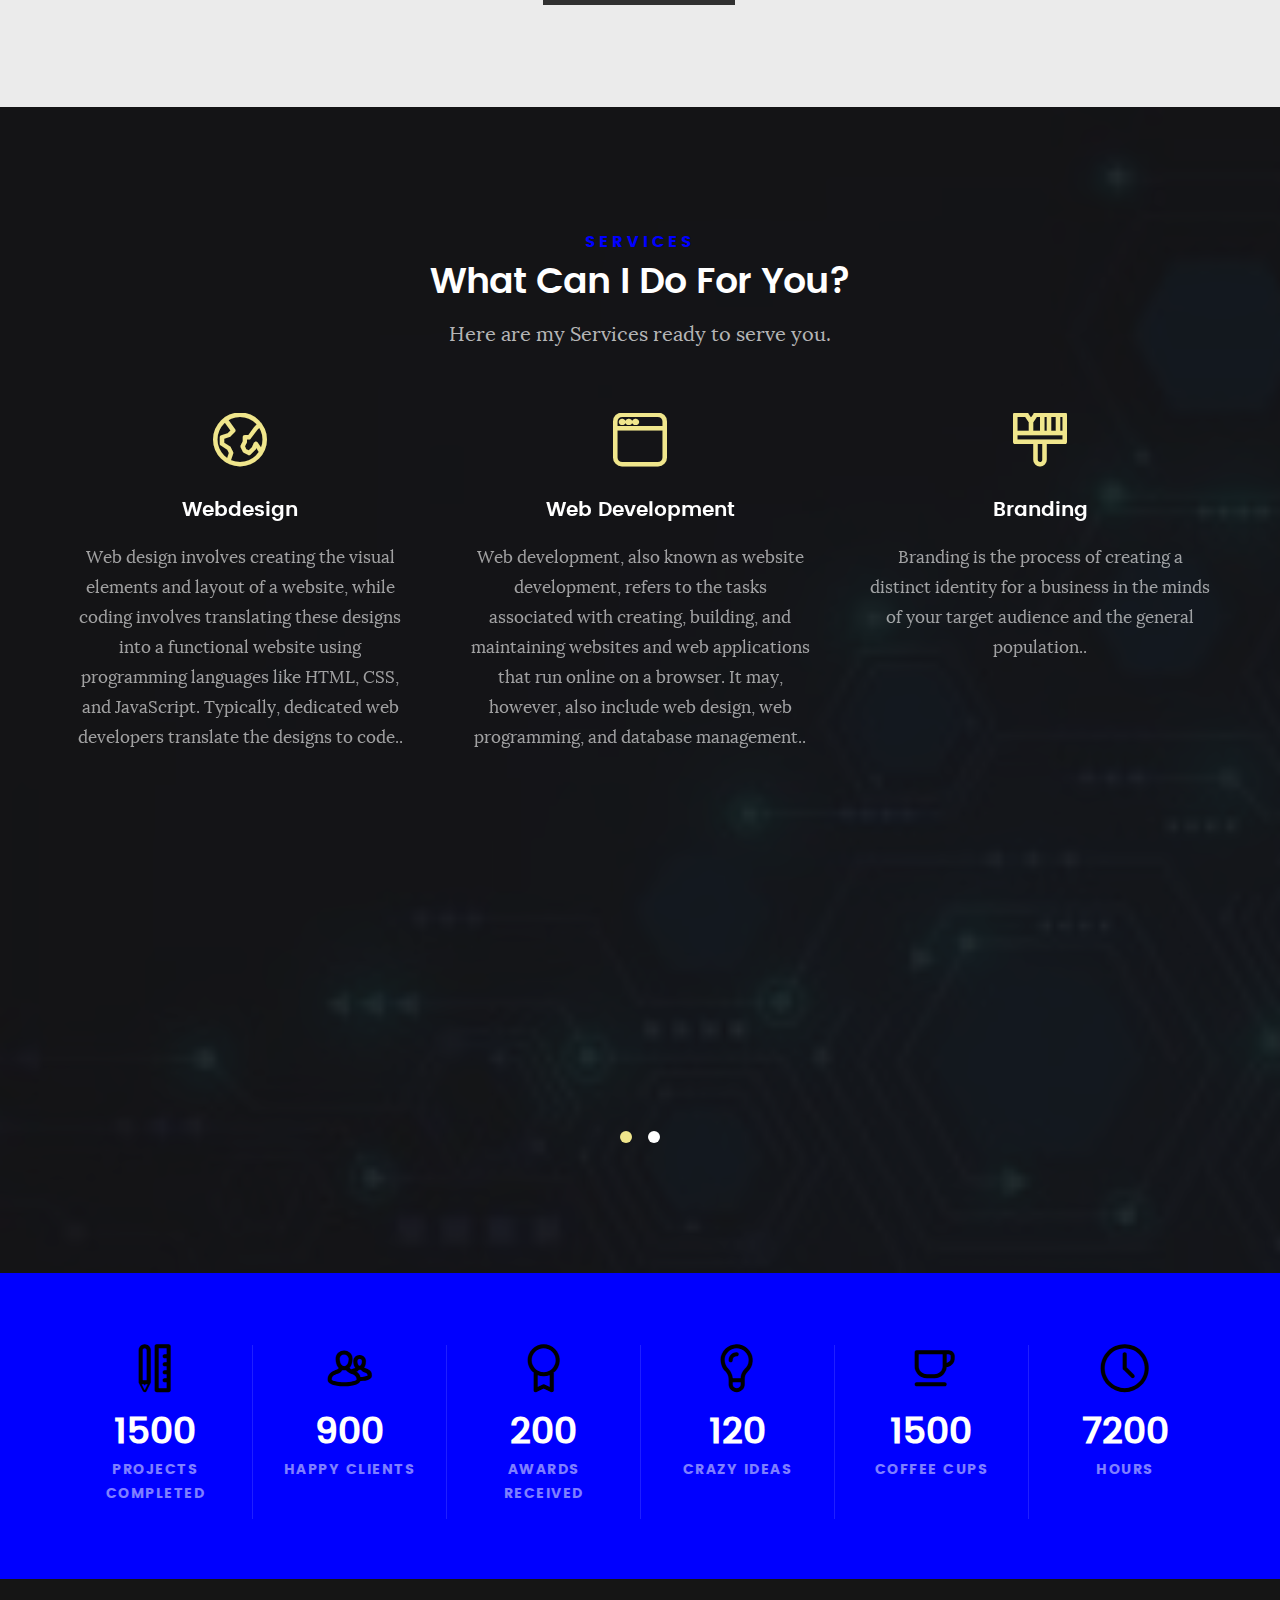
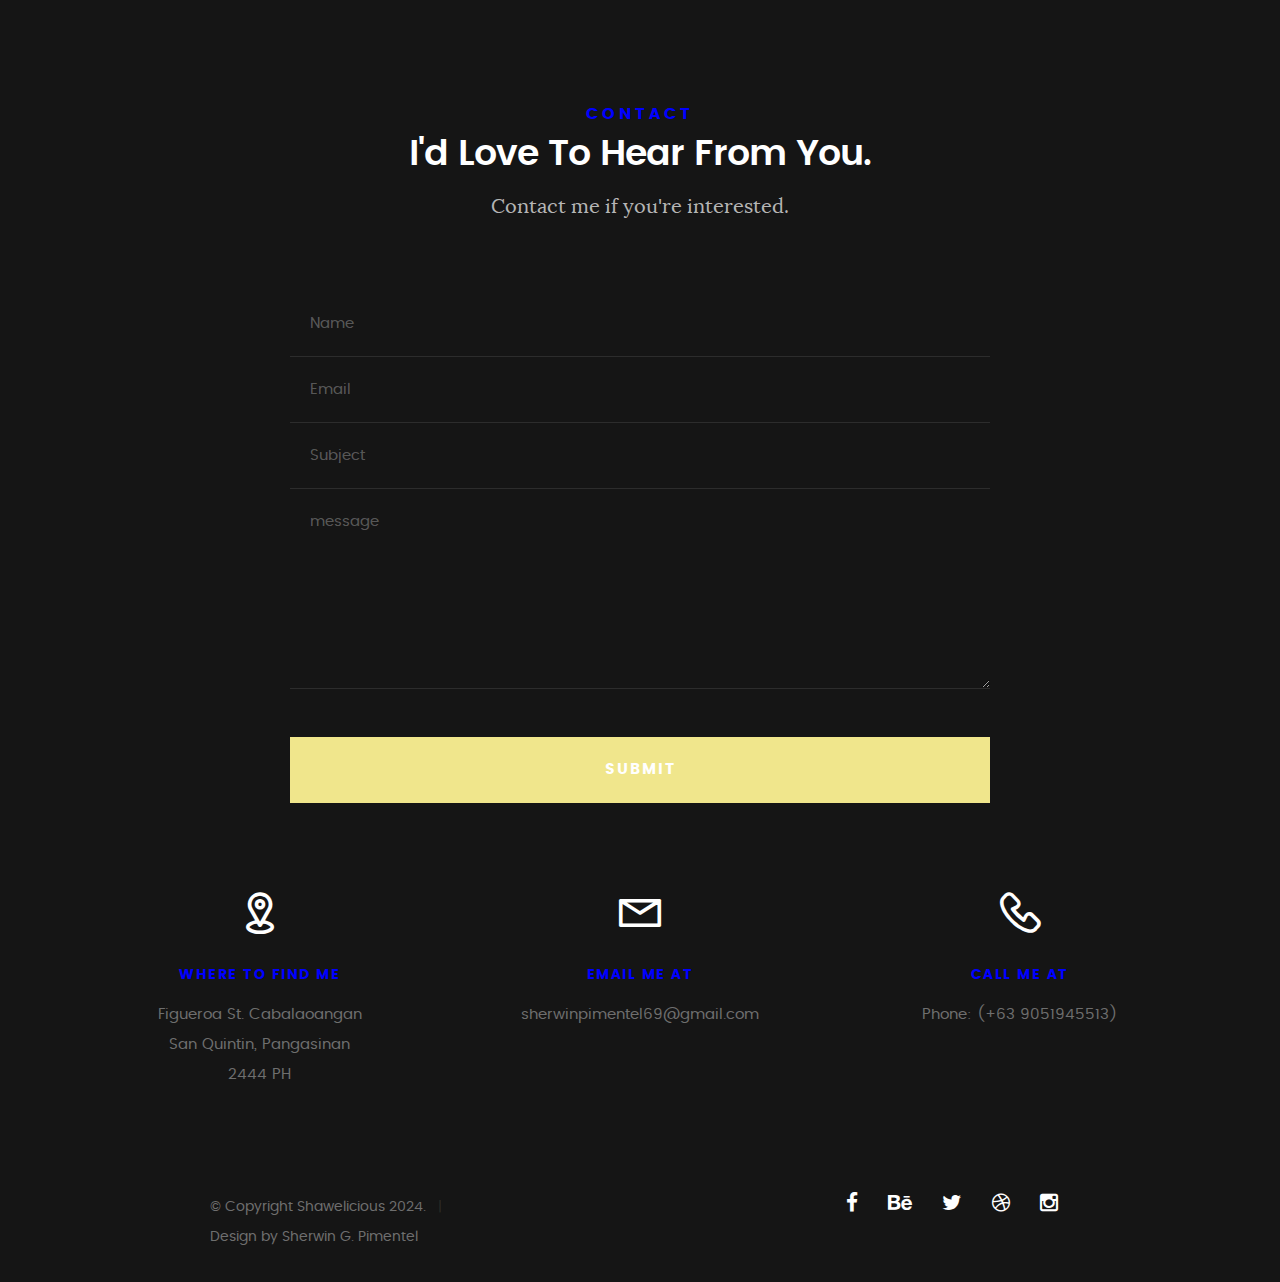
==== commit 69e0b749: "Final Project" ====
--- a/index.html
+++ b/index.html
@@ -650,11 +650,11 @@
 
    		<div class="col-twelve section-ads">  
 
-	     		<h2 class="h01"><a href="http://www.dreamhost.com/r.cgi?287326|STYLESHOUT">Shawelicious Recommendation.</a></h2>
+	     		<h2 class="h01">Shawelicious Recommendation.</a></h2>
 
 		      <p class="lead">
-		      Looking for an reliable and quality Service? Try Shawelicious Service <a href="http://www.dreamhost.com/r.cgi?287326|STYLESHOUT"><span>DreamHost</span></a>.
-				Get <span>60% off</span> when you avail at your first service. <span>styleshout</span>. 
+		      Looking for an reliable and quality Service? Try Shawelicious Service 
+				Get <span>50% off</span> when you avail at your first service. <span></span>
 				<!-- Simply type	the promocode in the box labeled “Promo Code” when placing your order. -->	
 				</p>
 
--- a/css/main.css
+++ b/css/main.css
@@ -2258,7 +2258,11 @@
 	color: white;
 }
 #contact .section-intro h5 {
+<<<<<<< HEAD
 	color: blue;
+=======
+	color: khaki;
+>>>>>>> 1769f80a1abe82c50b1ba39e7219a1e28816d3d4
 }
 #contact .section-intro p {
 	color: rgba(255, 255, 255, 0.7);
@@ -2425,7 +2429,11 @@
 	color: #FFFFFF;
 }
 .contact-info h5 {
+<<<<<<< HEAD
 	color: blue;
+=======
+	color: khaki;
+>>>>>>> 1769f80a1abe82c50b1ba39e7219a1e28816d3d4
 }
 
 /**
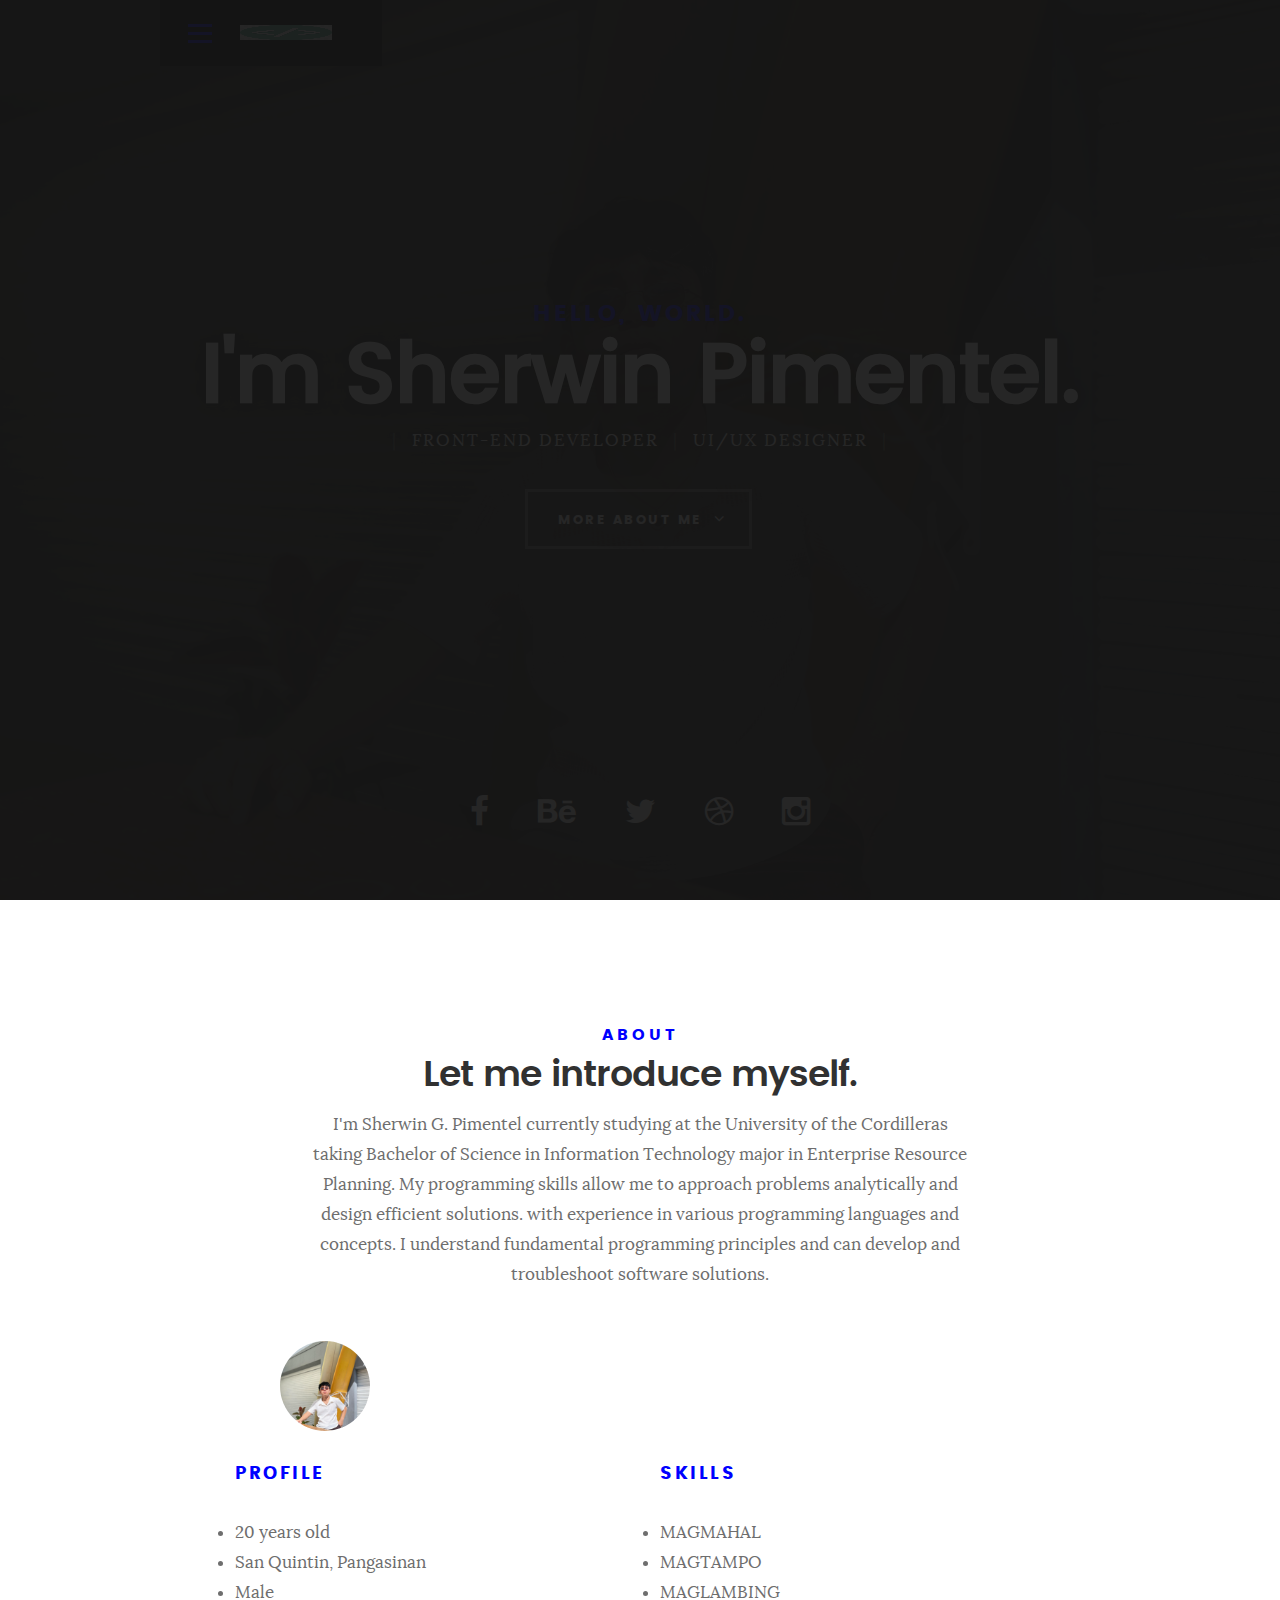
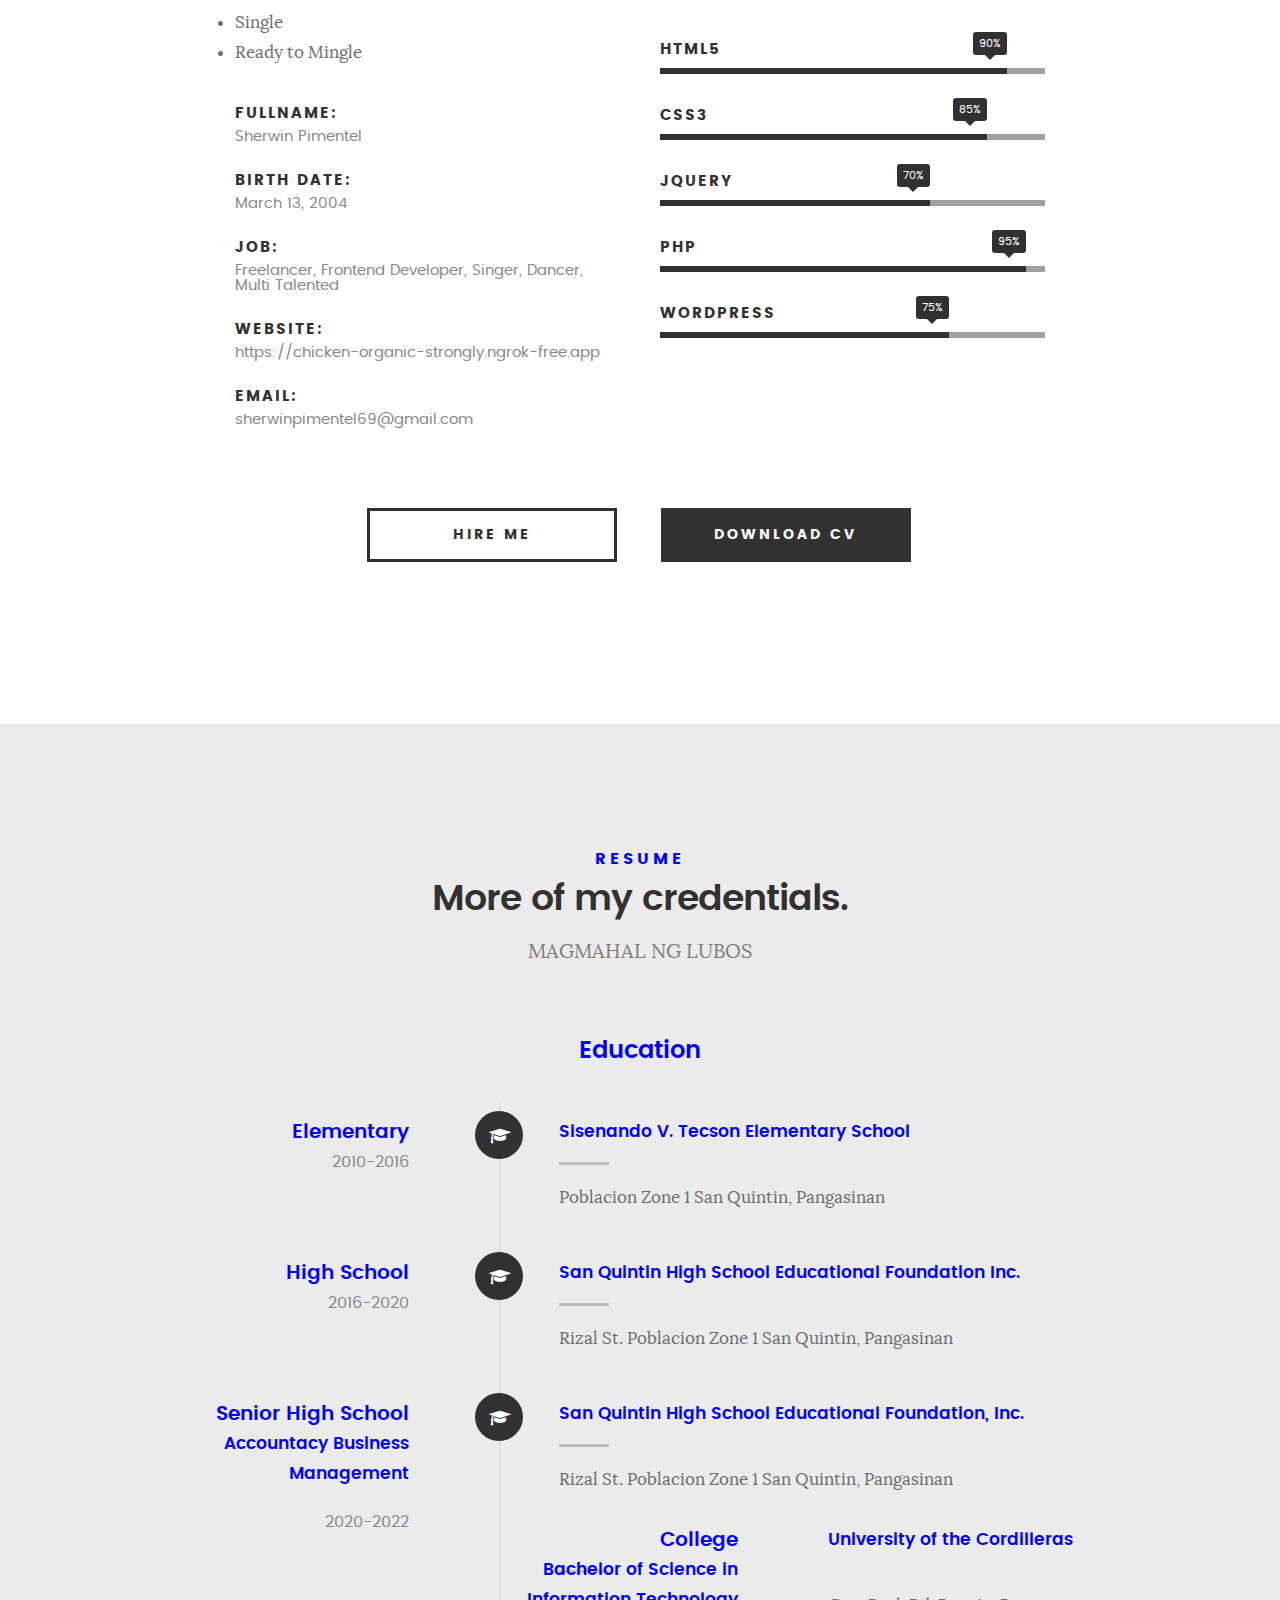
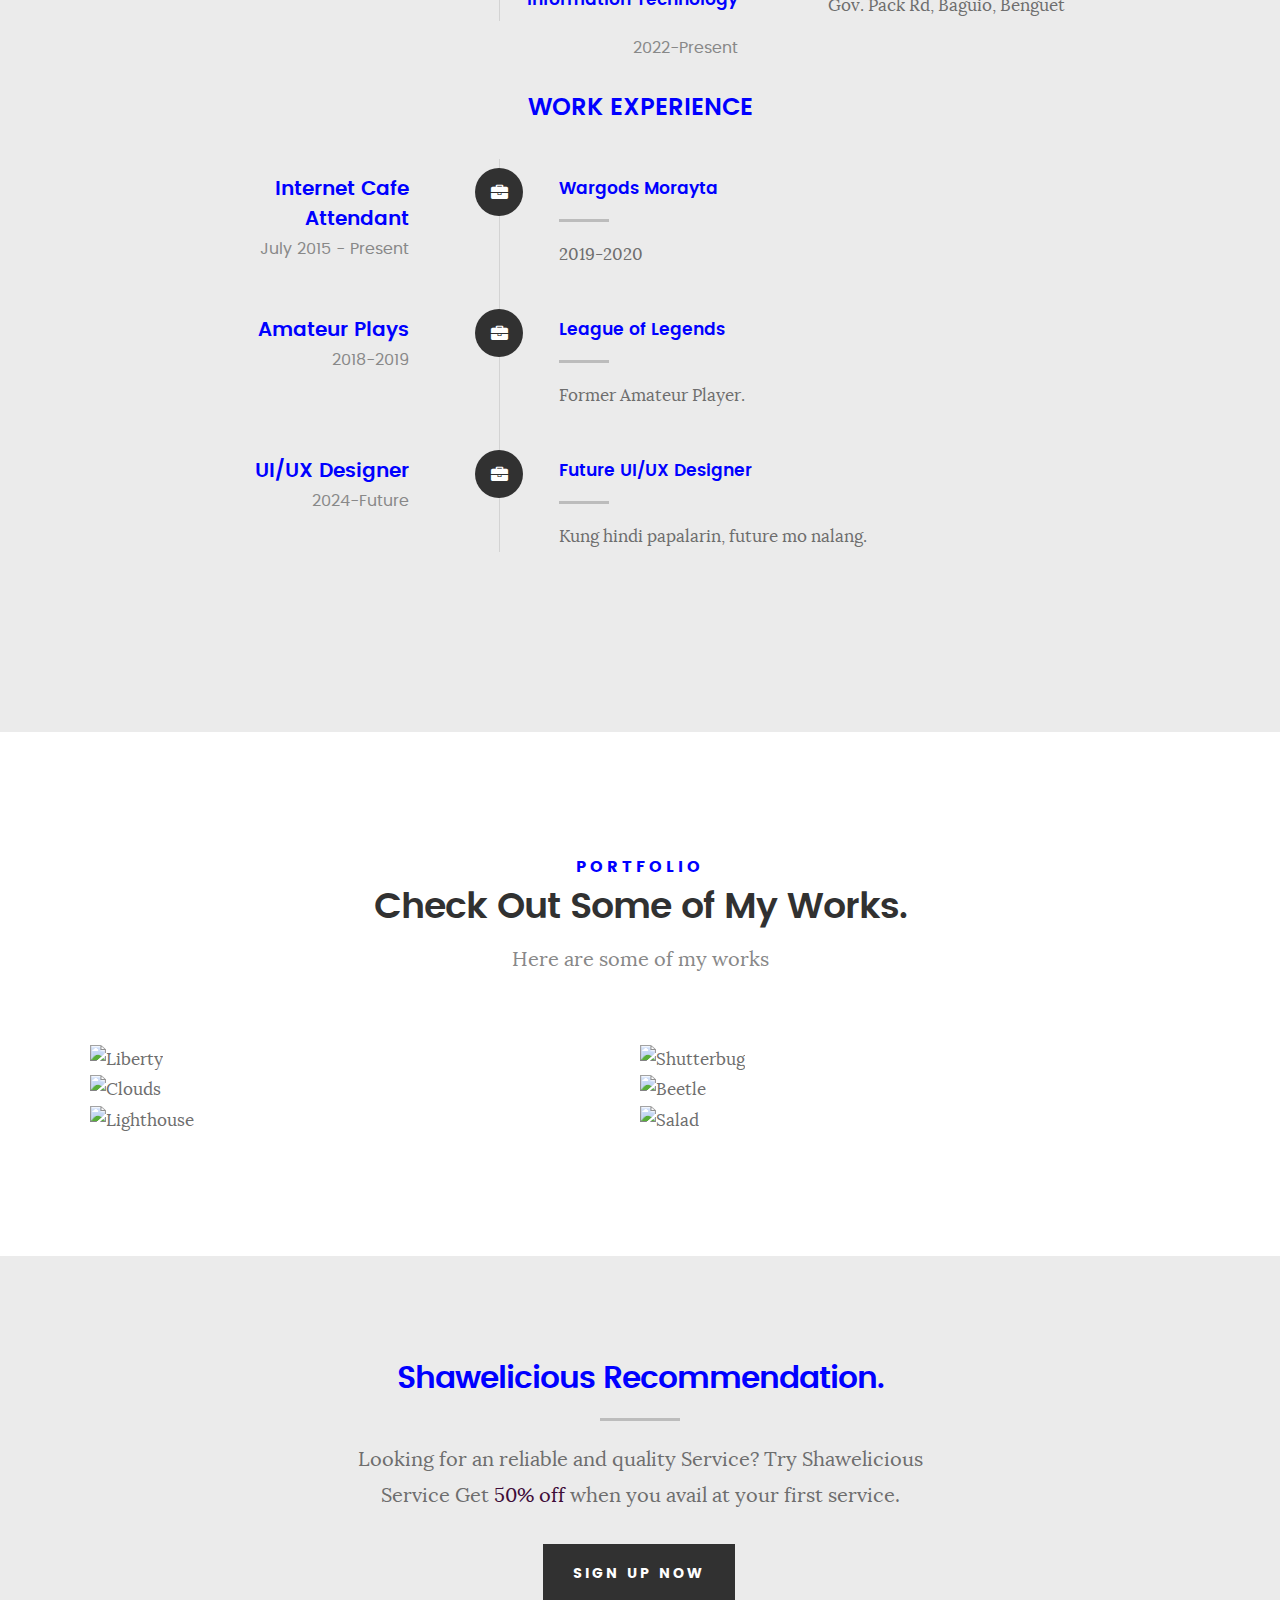
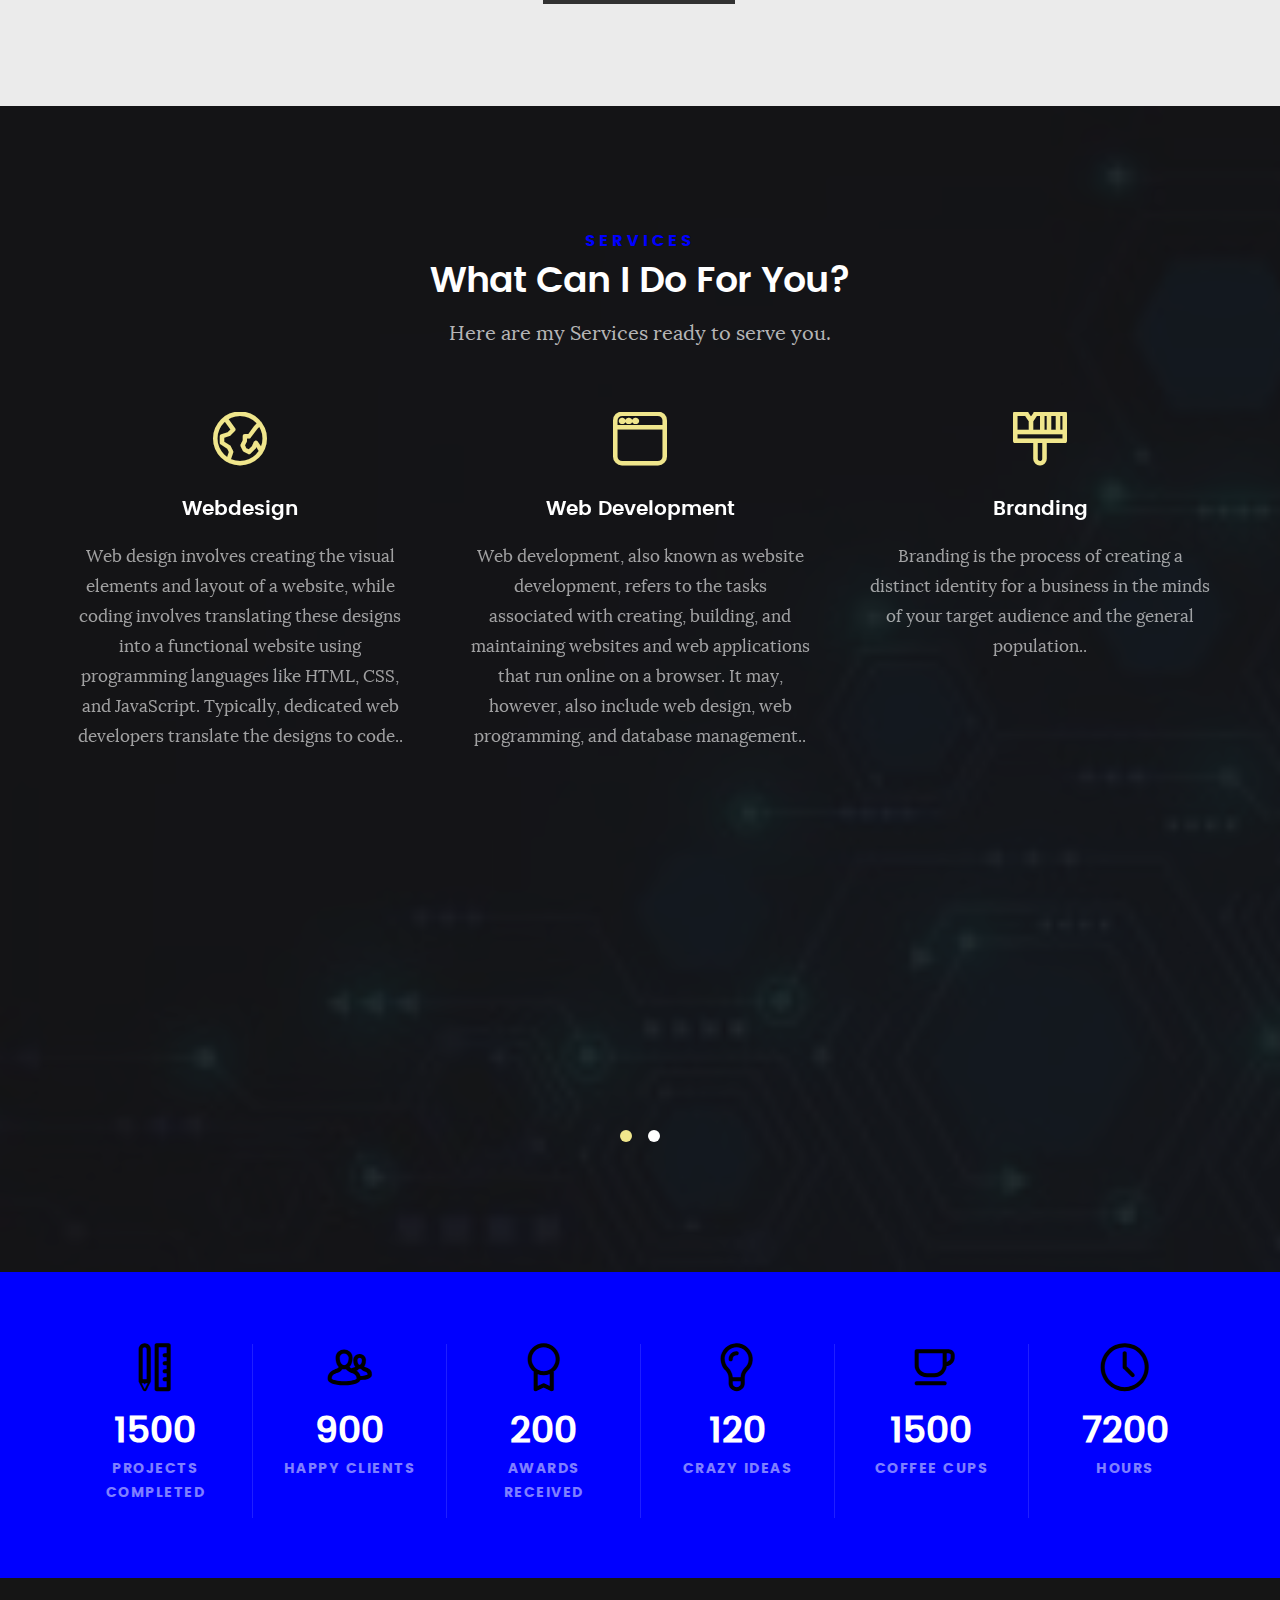
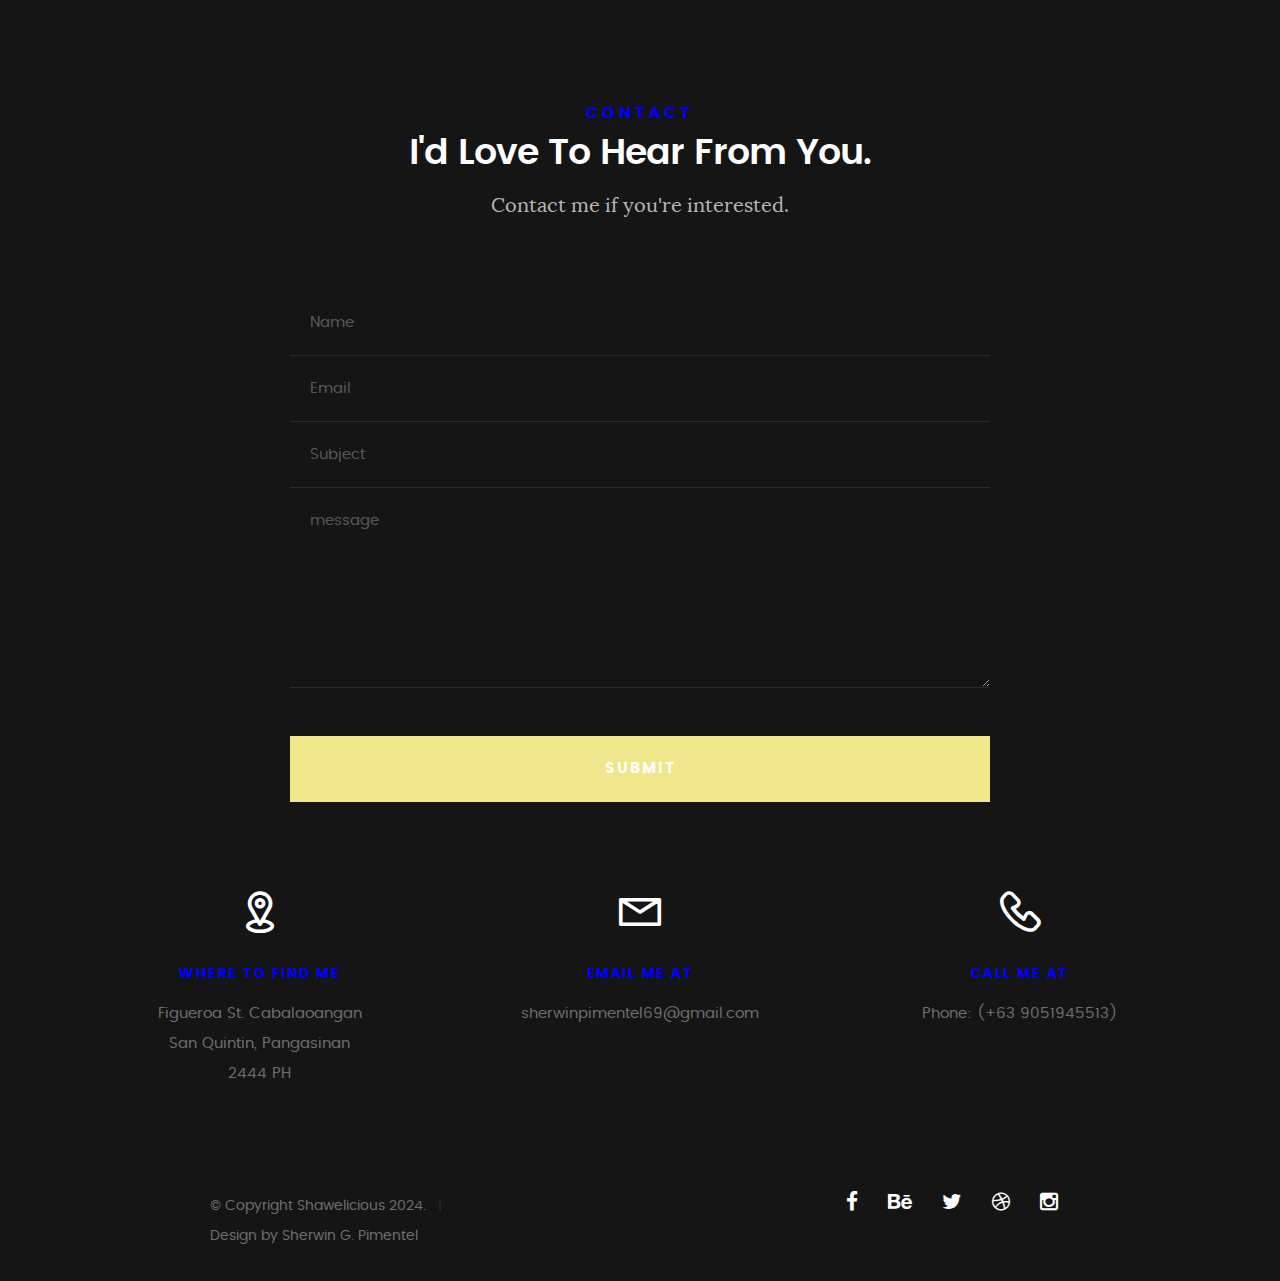
==== commit 59a0806e: "Final Project" ====
--- a/index.html
+++ b/index.html
@@ -46,18 +46,21 @@
 		         <a href="index.html">Brand New </a>
 		      </div>		      
 
-		   	<nav id="main-nav-wrap">
-					<ul class="main-navigation">
-						<li class="current"><a class="smoothscroll"  href="#intro" title="">Home</a></li>
-						<li><a class="smoothscroll"  href="#about" title="">About</a></li>
-						<li><a class="smoothscroll"  href="#resume" title="">Resume</a></li>
-						<li><a class="smoothscroll"  href="#portfolio" title="">Portfolio</a></li>
-						<li><a class="smoothscroll"  href="#services" title="">Services</a></li>					
-						<li><a class="smoothscroll"  href="#contact" title="">Contact</a></li>	
-							
-					</ul>
-				</nav>    		
-   		</div> <!-- /top-bar --> 
+			  <nav id="main-nav-wrap">
+				<ul class="main-navigation">
+					<li class="current"><a class="smoothscroll" href="#intro" title="">Home</a></li>
+					<li><a class="smoothscroll" href="#about" title="">About</a></li>
+					<li><a class="smoothscroll" href="#resume" title="">Resume</a></li>
+					<li><a class="smoothscroll" href="#portfolio" title="">Portfolio</a></li>
+					<li><a class="smoothscroll" href="#services" title="">Services</a></li>
+					<li><a class="smoothscroll" href="#contact" title="">Contact</a></li>
+					<li><a class="smoothscroll" href="ProductLandingPage.html">Product Landing Page</a></li>
+					<li><a class="smoothscroll" href="Technical Documentation Page.html">Technical Documentation Page</a></li>
+					<li><a class="smoothscroll" href="TributePage.html">Tribute Page</a></li>
+				</ul>
+			</nav>
+   		
+		</div> <!-- /top-bar --> 
    		
    	</div> <!-- /row --> 		
    </header> <!-- /header -->
